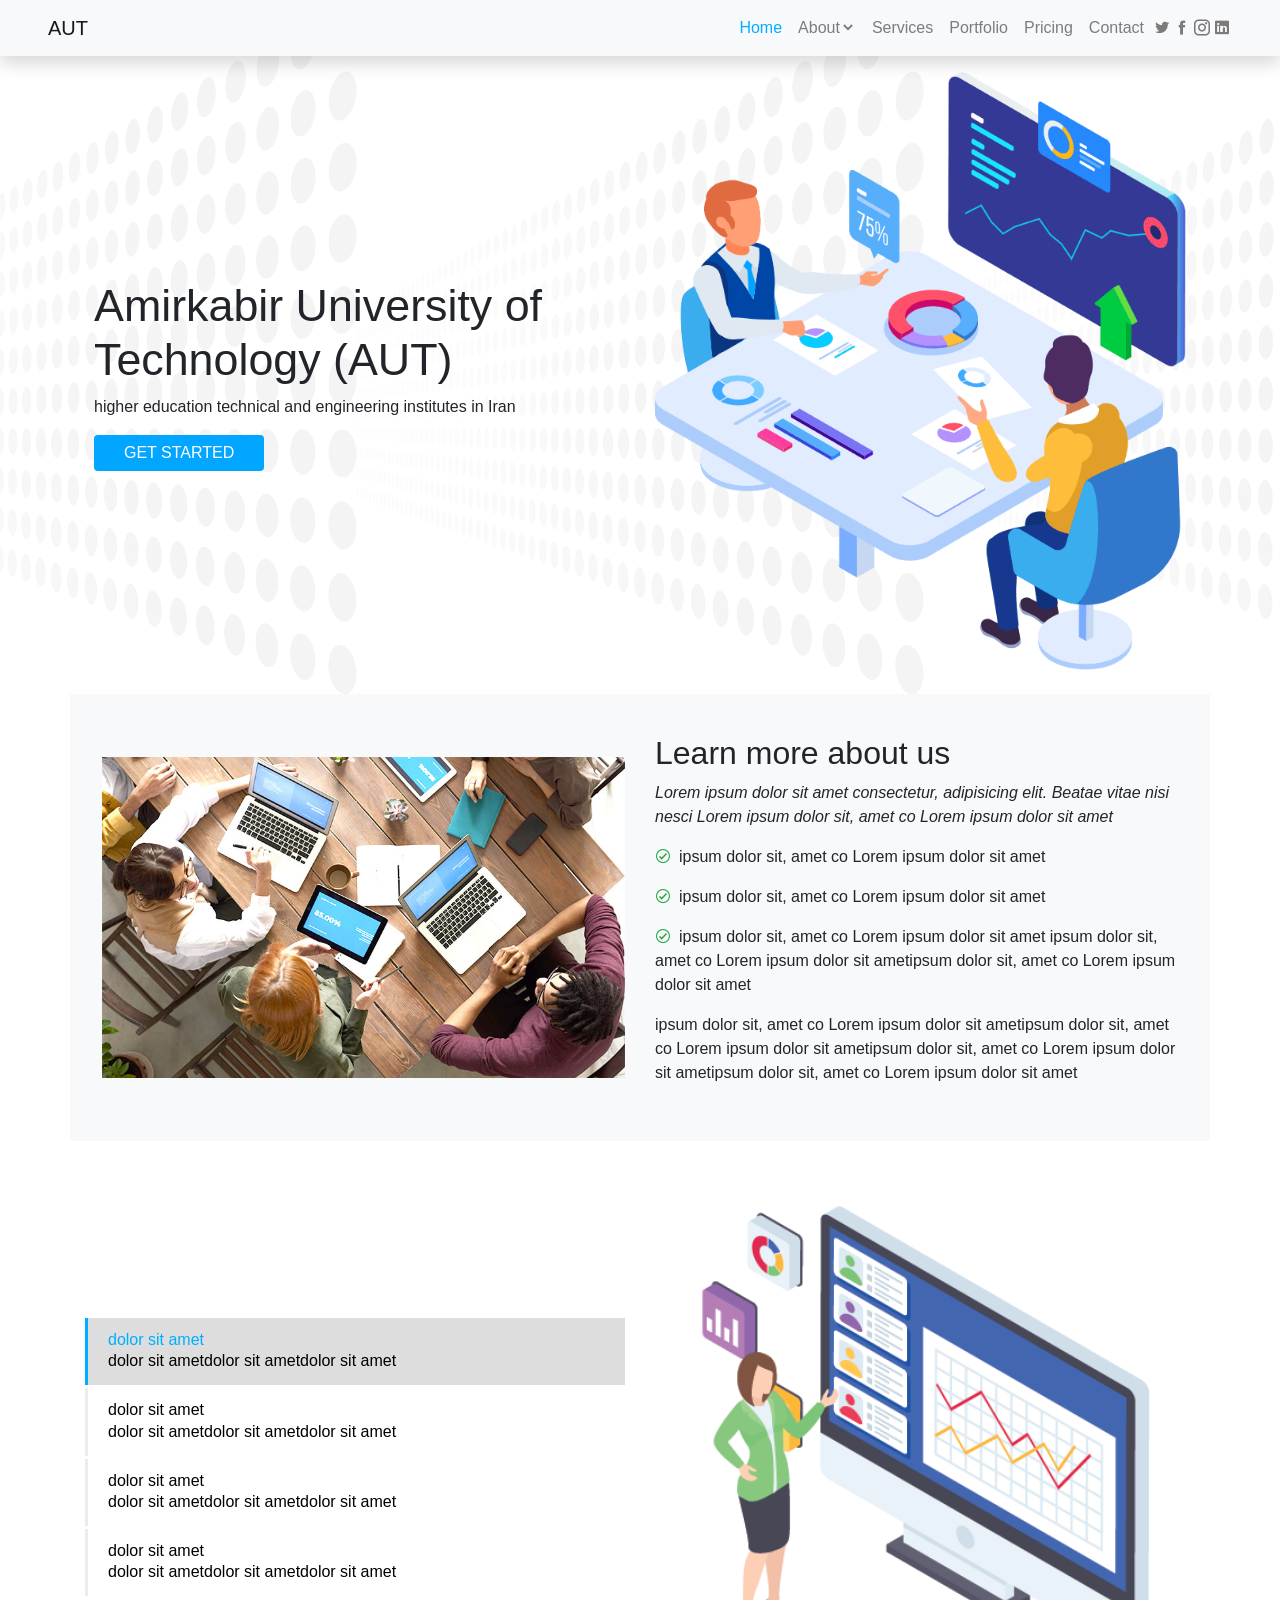
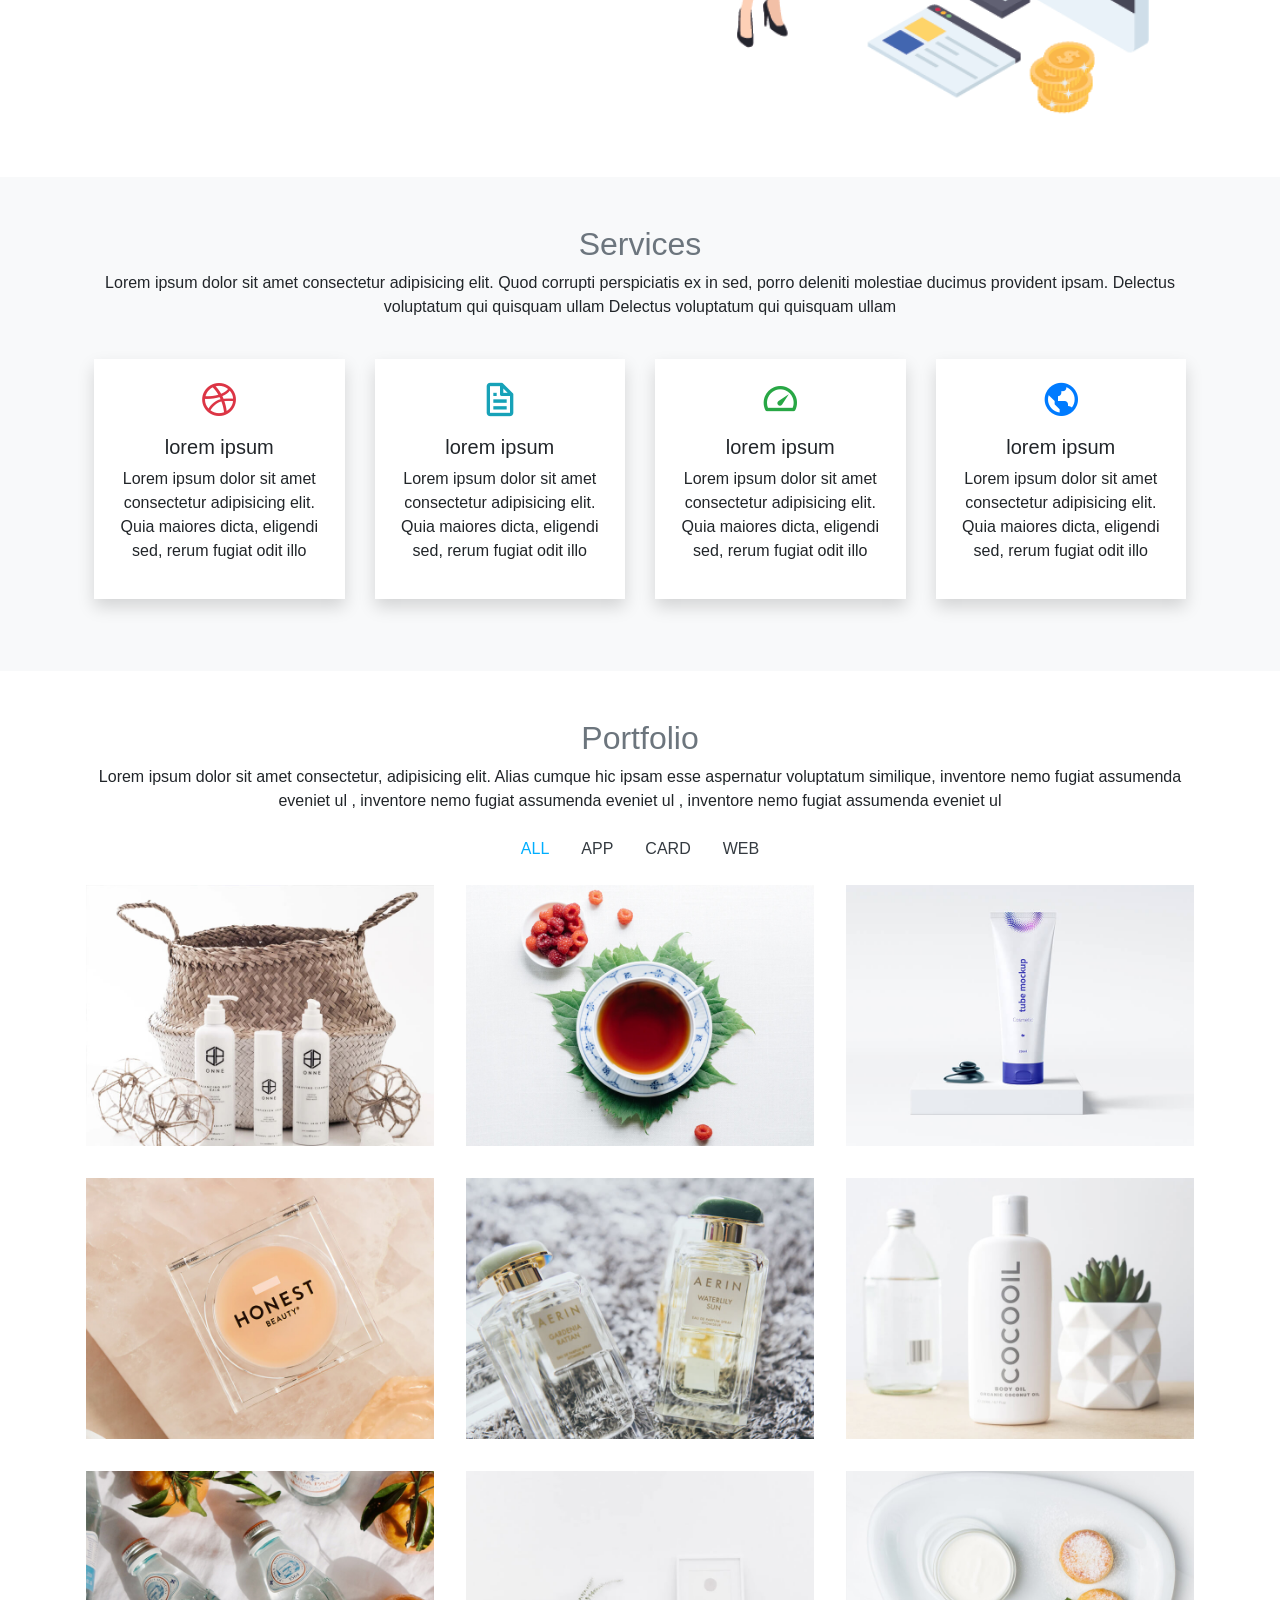
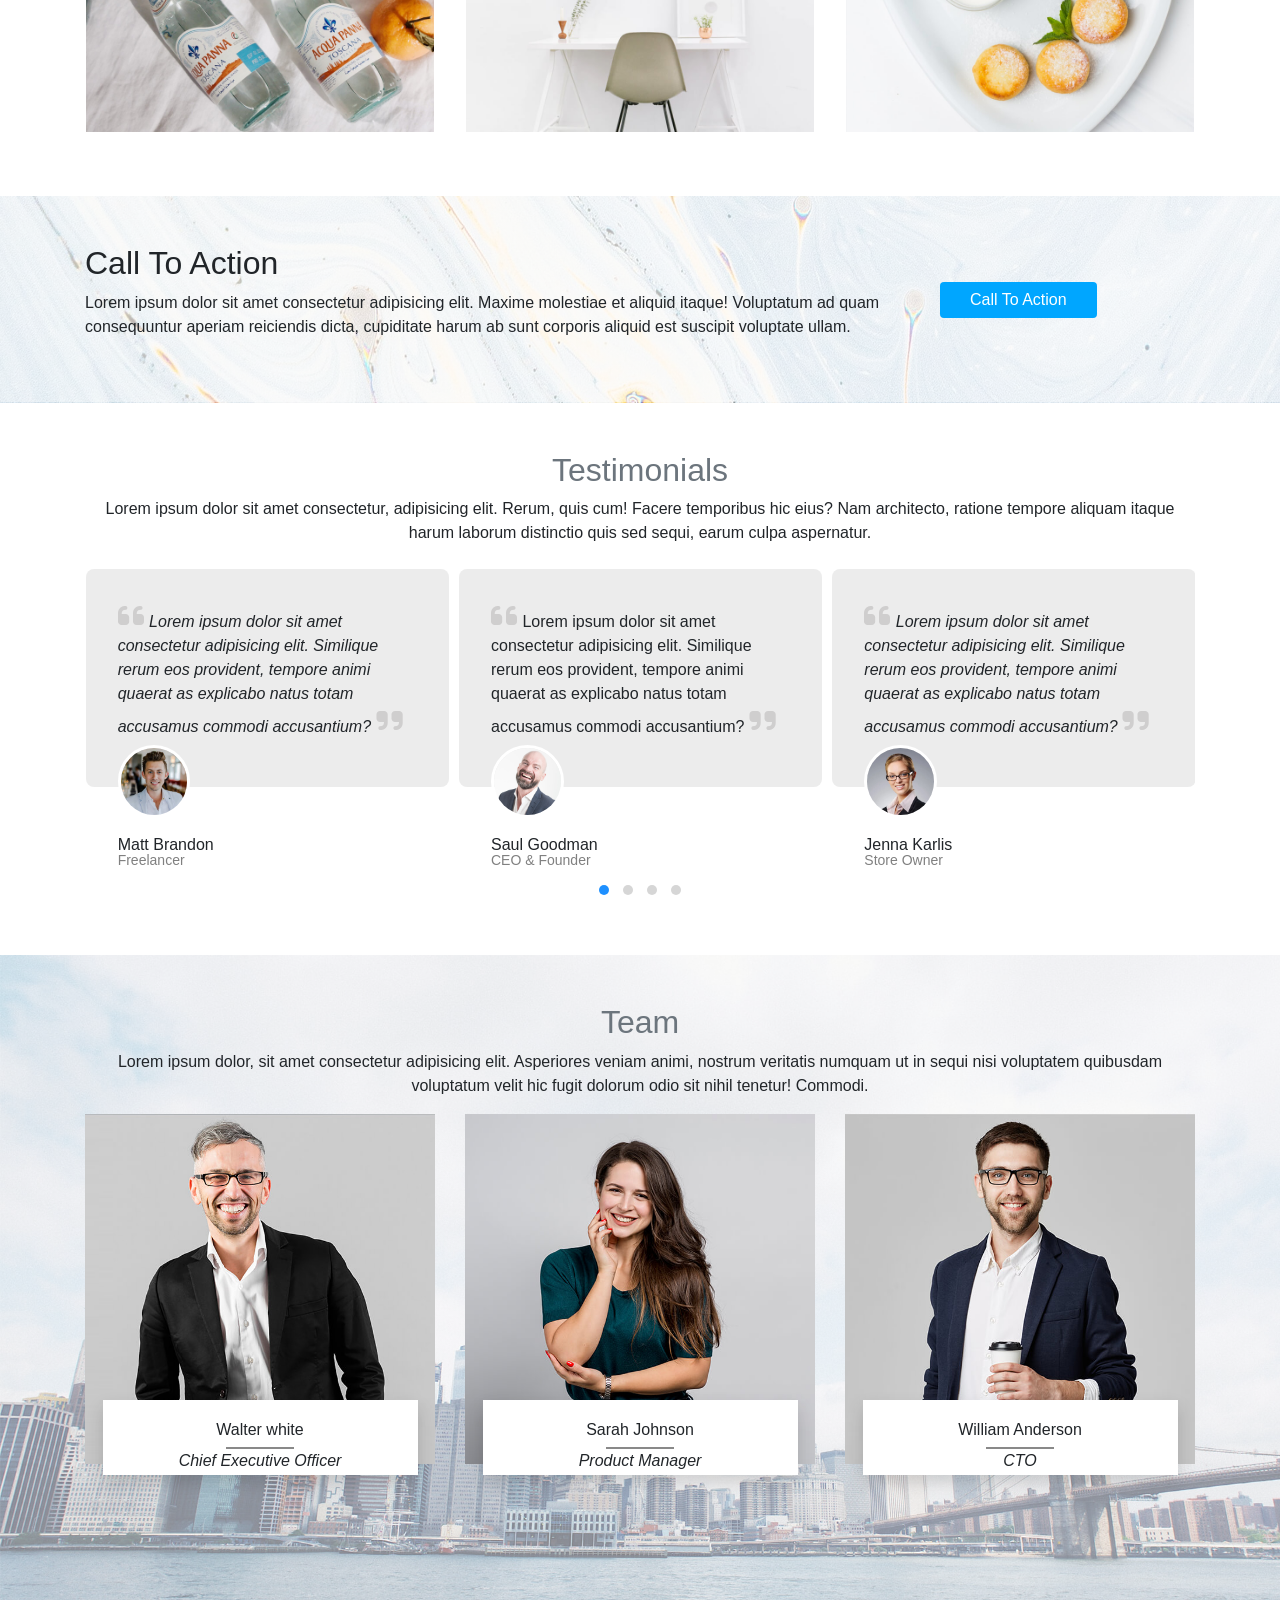
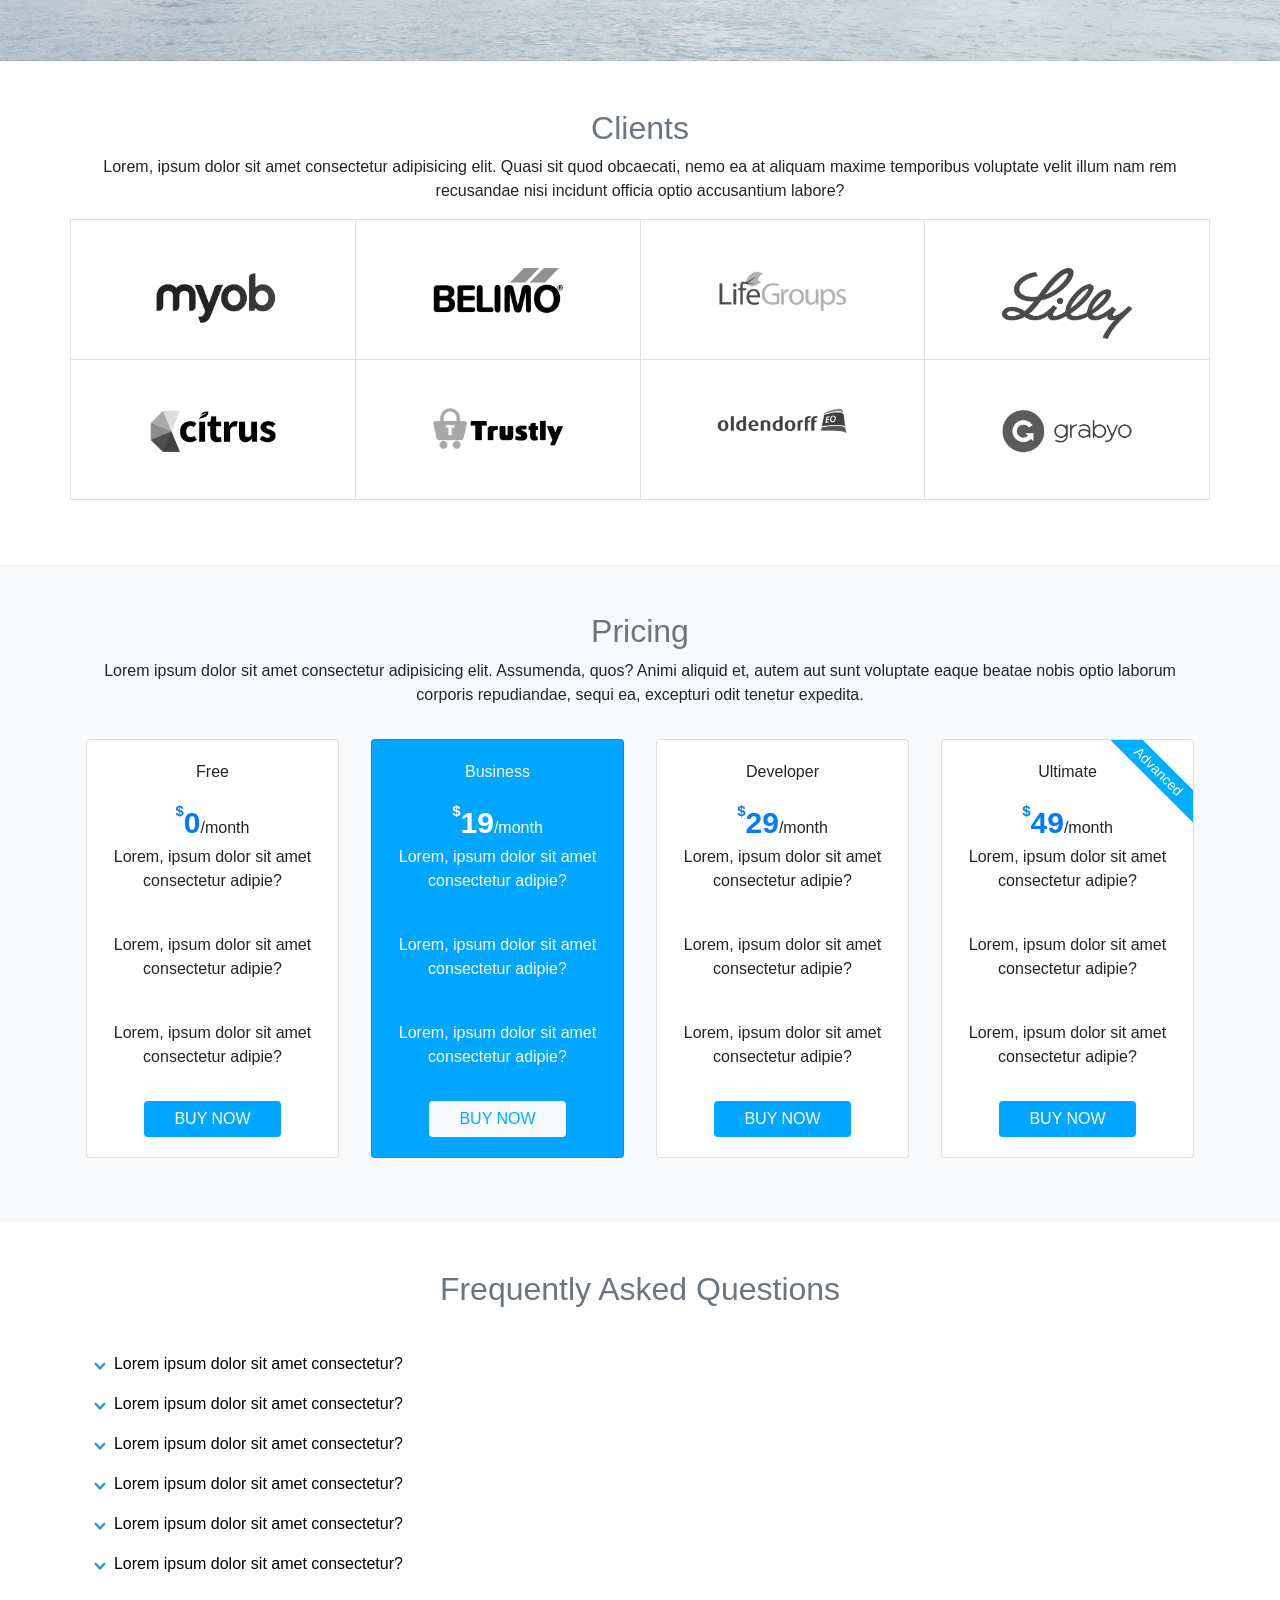
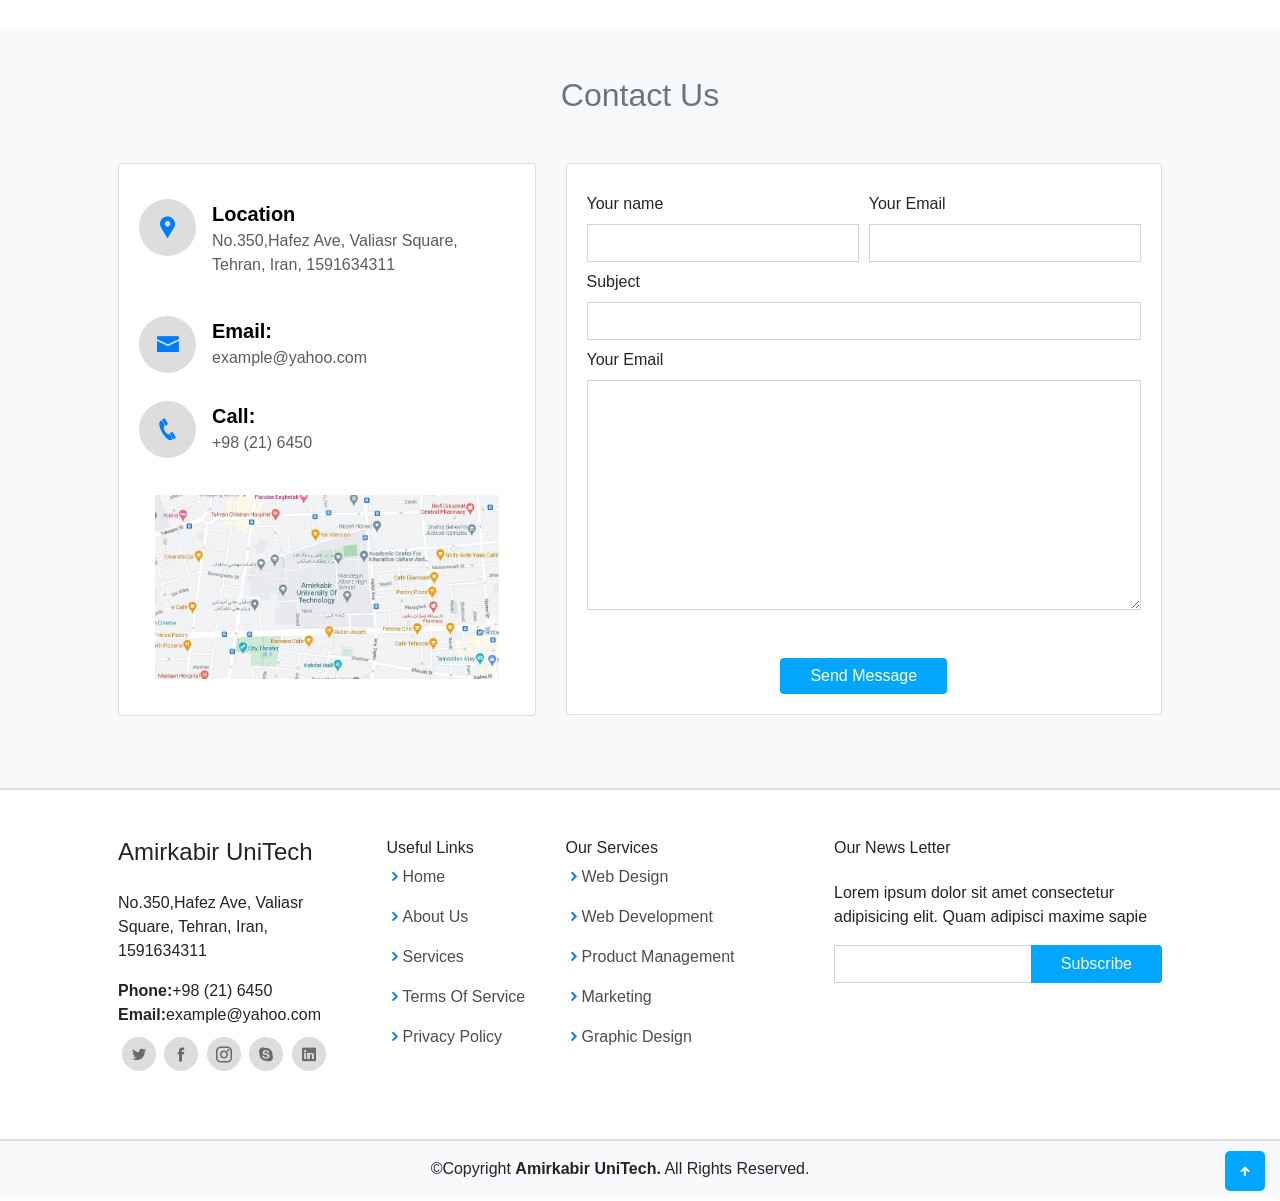
==== index.html @ 6071c328 "Add files via upload" ====
<!DOCTYPE html>
<html lang="en">
  <head>
    <meta charset="UTF-8" />
    <meta name="viewport" content="width=device-width, initial-scale=1.0" />
    <title>Document</title>
    <link rel="stylesheet" href="/BS4.3.1/css/bootstrap.min.css" />

    <link
      href="https://unpkg.com/boxicons@2.1.4/css/boxicons.min.css"
      rel="stylesheet"
    />
    <link rel="stylesheet" href="/icons/icofont/icofont.min.css" />
    <link rel="stylesheet" href="/BS4.3.1/owl.carousel.min.css" />
    <link rel="stylesheet" href="/BS4.3.1/owl.theme.default.min.css" />
    <link rel="stylesheet" href="/BS4.3.1/css/myStyle.css" />
    <link
      rel="stylesheet"
      href="https://cdn.jsdelivr.net/npm/bootstrap-icons@1.11.1/font/bootstrap-icons.css"
      integrity="sha384-4LISF5TTJX/fLmGSxO53rV4miRxdg84mZsxmO8Rx5jGtp/LbrixFETvWa5a6sESd"
      crossorigin="anonymous"
    />
    <link
      rel="stylesheet"
      href="https://cdnjs.cloudflare.com/ajax/libs/font-awesome/6.4.2/css/all.min.css"
      integrity="sha512-z3gLpd7yknf1YoNbCzqRKc4qyor8gaKU1qmn+CShxbuBusANI9QpRohGBreCFkKxLhei6S9CQXFEbbKuqLg0DA=="
      crossorigin="anonymous"
      referrerpolicy="no-referrer"
    />
  </head>
  <body data-spy="scroll" data-target=".navbar" class="">
    <!-- navbar -->
    <div id="r1" class="container">
      <nav
        class="navbar navbar-light navbar-expand-lg bg-light fixed-top shadow px-lg-5 d-flex align-items-center"
      >
        <a href="" class="navbar-brand">AUT</a>
        <div class="position-relative d-lg-none">
          <div class="d-none d-flex">
            <a href="#" class="nav-link"><i class="icofont-twitter"></i></a>
            <a href="#" class="nav-link"><i class="icofont-facebook"></i></a>
            <a href="#" class="nav-link"><i class="icofont-instagram"></i></a>
            <a href="#" class="nav-link"><i class="icofont-linkedin"></i></a>
          </div>
        </div>
        <button
          class="navbar-toggler"
          data-toggle="collapse"
          data-target="#myMenu"
        >
          <span class="navbar-toggler-icon"></span>
        </button>

        <div id="myMenu" class="collapse navbar-collapse">
          <ul class="navbar-nav ml-auto d-flex align-items-lg-center">
            <li class="nav-item"><a href="#r2" class="nav-link">Home</a></li>
            <li class="nav-item dropdown">
              <a href="#" class="nav-link exception" data-toggle="dropdown"
                >About<i class="icofont-simple-down"></i
              ></a>
              <div class="dropdown-menu">
                <a href="#r3" class="dropdown-item">Learn more about us</a>
                <a href="#r4" class="dropdown-item">Features</a>
              </div>
            </li>
            <li class="nav-item">
              <a href="#r5" class="nav-link">Services</a>
            </li>
            <li class="nav-item">
              <a href="#r6" class="nav-link">Portfolio</a>
            </li>
            <li class="nav-item">
              <a href="#r11" class="nav-link">Pricing</a>
            </li>
            <li class="nav-item">
              <a href="#r13" class="nav-link">Contact</a>
            </li>
            <li class="nav-item d-flex">
              <a href="" class="nav-link"><i class="icofont-twitter"></i></a>
              <a href="" class="nav-link"><i class="icofont-facebook"></i></a>
              <a href="" class="nav-link"><i class="icofont-instagram"></i></a>
              <a href="" class="nav-link"><i class="icofont-linkedin"></i></a>
            </li>
          </ul>
        </div>
      </nav>
    </div>
    <!-- row2 -->
    <div id="r2" class="container-fluid">
      <div class="container p-4">
        <div class="row d-flex align-items-center flex-lg-row-reverse mt-5">
          <div class="col-lg-6">
            <img class="w-100" src="/img/hero-img.png" alt="" />
          </div>
          <div class="col-lg-6 pt-2">
            <h1>Amirkabir University of Technology (AUT)</h1>
            <p>higher education technical and engineering institutes in Iran</p>
            <button class="btn btn-primary">GET STARTED</button>
          </div>
        </div>
      </div>
    </div>
    <!-- row3 -->
    <div id="r3" class="container bg-light p-2">
      <div class="row d-flex justify-content-start align-items-center p-4 my-2">
        <div class="col-lg-6">
          <img src="/img/about.jpg" class="w-100" alt="" />
        </div>
        <div class="col-lg-6">
          <h2 class="font-weight-light">Learn more about us</h2>

          <p class="font-italic">
            Lorem ipsum dolor sit amet consectetur, adipisicing elit. Beatae
            vitae nisi nesci Lorem ipsum dolor sit, amet co Lorem ipsum dolor
            sit amet
          </p>
          <p>
            <i class="icofont-check-circled text-success mr-2"></i>ipsum dolor
            sit, amet co Lorem ipsum dolor sit amet
          </p>
          <p>
            <i class="icofont-check-circled text-success mr-2"></i>ipsum dolor
            sit, amet co Lorem ipsum dolor sit amet
          </p>
          <p>
            <i class="icofont-check-circled text-success mr-2"></i>ipsum dolor
            sit, amet co Lorem ipsum dolor sit amet ipsum dolor sit, amet co
            Lorem ipsum dolor sit ametipsum dolor sit, amet co Lorem ipsum dolor
            sit amet
          </p>
          <p>
            ipsum dolor sit, amet co Lorem ipsum dolor sit ametipsum dolor sit,
            amet co Lorem ipsum dolor sit ametipsum dolor sit, amet co Lorem
            ipsum dolor sit ametipsum dolor sit, amet co Lorem ipsum dolor sit
            amet
          </p>
        </div>
      </div>
    </div>
    <!-- row4 -->
    <div id="r4" class="container">
      <div class="row my-5 flex-lg-row-reverse align-items-center">
        <div class="col-lg-6">
          <div class="tab-content bg-info">
            <div class="tab-pane show fade active" id="feature1">
              <img src="/img/features-1.png" alt="" class="w-100" />
            </div>
            <div class="tab-pane show fade" id="feature2">
              <img src="/img/features-2.png" class="w-100" alt="" />
            </div>
            <div class="tab-pane show fade" id="feature3">
              <img src="/img/features-3.png" class="w-100" alt="" />
            </div>
            <div class="tab-pane show fade" id="feature4">
              <img src="/img/features-4.png" class="w-100" alt="" />
            </div>
          </div>
        </div>
        <div class="col-lg-6">
          <div class="list-group">
            <a
              href="#feature1"
              class="list-group-item active"
              data-toggle="list"
              ><h6>dolor sit amet</h6>
              <p>dolor sit ametdolor sit ametdolor sit amet</p></a
            >
            <a href="#feature2" class="list-group-item" data-toggle="list"
              ><h6>dolor sit amet</h6>
              <p>dolor sit ametdolor sit ametdolor sit amet</p></a
            >
            <a href="#feature3" class="list-group-item" data-toggle="list"
              ><h6>dolor sit amet</h6>
              <p>dolor sit ametdolor sit ametdolor sit amet</p></a
            >
            <a href="#feature4" class="list-group-item" data-toggle="list"
              ><h6>dolor sit amet</h6>
              <p>dolor sit ametdolor sit ametdolor sit amet</p></a
            >
          </div>
        </div>
      </div>
    </div>
    <!-- row5 -->
    <div id="r5" class="container-fluid text-center bg-light py-5">
      <div class="container px-4">
        <h2 class="text-secondary">Services</h2>
        <p>
          Lorem ipsum dolor sit amet consectetur adipisicing elit. Quod corrupti
          perspiciatis ex in sed, porro deleniti molestiae ducimus provident
          ipsam. Delectus voluptatum qui quisquam ullam Delectus voluptatum qui
          quisquam ullam
        </p>
        <div class="row">
          <div class="col-lg-3 py-4">
            <div class="card shadow">
              <div class="card-body">
                <h1><i class="bx bxl-dribbble text-danger"></i></h1>
                <h5>lorem ipsum</h5>
                <p>
                  Lorem ipsum dolor sit amet consectetur adipisicing elit. Quia
                  maiores dicta, eligendi sed, rerum fugiat odit illo
                </p>
              </div>
            </div>
          </div>
          <div class="col-lg-3 py-4">
            <div class="card shadow">
              <div class="card-body">
                <h1><i class="bx bx-file text-info"></i></h1>
                <h5>lorem ipsum</h5>
                <p>
                  Lorem ipsum dolor sit amet consectetur adipisicing elit. Quia
                  maiores dicta, eligendi sed, rerum fugiat odit illo
                </p>
              </div>
            </div>
          </div>
          <div class="col-lg-3 py-4">
            <div class="card shadow">
              <div class="card-body">
                <h1><i class="bx bx-tachometer text-success"></i></h1>
                <h5>lorem ipsum</h5>
                <p>
                  Lorem ipsum dolor sit amet consectetur adipisicing elit. Quia
                  maiores dicta, eligendi sed, rerum fugiat odit illo
                </p>
              </div>
            </div>
          </div>
          <div class="col-lg-3 py-4">
            <div class="card shadow">
              <div class="card-body">
                <h1><i class="bx bx-world text-primary"></i></h1>
                <h5>lorem ipsum</h5>
                <p>
                  Lorem ipsum dolor sit amet consectetur adipisicing elit. Quia
                  maiores dicta, eligendi sed, rerum fugiat odit illo
                </p>
              </div>
            </div>
          </div>
        </div>
      </div>
    </div>
    <!-- row6 -->
    <div id="r6" class="container text-center my-5">
      <h2 class="text-secondary">Portfolio</h2>
      <p>
        Lorem ipsum dolor sit amet consectetur, adipisicing elit. Alias cumque
        hic ipsam esse aspernatur voluptatum similique, inventore nemo fugiat
        assumenda eveniet ul , inventore nemo fugiat assumenda eveniet ul ,
        inventore nemo fugiat assumenda eveniet ul
      </p>
      <ul class="nav justify-content-center">
        <li class="nav-item">
          <a id="all" class="nav-link active">ALL</a>
        </li>
        <li class="nav-item">
          <a id="app" class="nav-link text-dark">APP</a>
        </li>
        <li class="nav-item">
          <a id="card" class="nav-link text-dark">CARD</a>
        </li>
        <li class="nav-item">
          <a id="web" class="nav-link text-dark">WEB</a>
        </li>
      </ul>
      <div class="row">
        <div id="web1" class="col-lg-4 p-3">
          <img src="/img/portfolio/portfolio-1.jpg" class="w-100" alt="" />
          <div id="head" class="d-flex flex-column align-items-center">
            <h4>App</h4>
            <p>App1</p>
          </div>
          <div id="glass" class="h-100"></div>
          <div id="button" class="d-flex justify-content-center">
            <div class="rounded-circle text-primary p-2">
              <a href="#"><i class="bx bx-link"></i></a>
            </div>
            <div class="rounded-circle text-primary p-2">
              <a href="#"><i class="bx bx-plus"></i></a>
            </div>
          </div>
        </div>
        <div id="web2" class="col-lg-4 p-3">
          <img src="/img/portfolio/portfolio-2.jpg" class="w-100" alt="" />
          <div id="head" class="d-flex flex-column align-items-center">
            <h4>App</h4>
            <p>App2</p>
          </div>
          <div id="glass" class="h-100"></div>
          <div id="button" class="d-flex justify-content-center">
            <div class="rounded-circle text-primary p-2">
              <a href="#"><i class="bx bx-link"></i></a>
            </div>
            <div class="rounded-circle text-primary p-2">
              <a href="#"><i class="bx bx-plus"></i></a>
            </div>
          </div>
        </div>
        <div id="web3" class="col-lg-4 p-3">
          <img src="/img/portfolio/portfolio-3.jpg" class="w-100" alt="" />
          <div id="head" class="d-flex flex-column align-items-center">
            <h4>App</h4>
            <p>App3</p>
          </div>
          <div id="glass" class="h-100"></div>
          <div id="button" class="d-flex justify-content-center">
            <div class="rounded-circle text-primary p-2">
              <a href="#"><i class="bx bx-link"></i></a>
            </div>
            <div class="rounded-circle text-primary p-2">
              <a href="#"><i class="bx bx-plus"></i></a>
            </div>
          </div>
        </div>
        <div id="card1" class="col-lg-4 p-3">
          <img src="/img/portfolio/portfolio-4.jpg" class="w-100" alt="" />
          <div id="head" class="d-flex flex-column align-items-center">
            <h4>Card</h4>
            <p>Card1</p>
          </div>
          <div id="glass" class="h-100"></div>
          <div id="button" class="d-flex justify-content-center">
            <div class="rounded-circle text-primary p-2">
              <a href="#"><i class="bx bx-link"></i></a>
            </div>
            <div class="rounded-circle text-primary p-2">
              <a href="#"><i class="bx bx-plus"></i></a>
            </div>
          </div>
        </div>
        <div id="card2" class="col-lg-4 p-3">
          <img src="/img/portfolio/portfolio-5.jpg" class="w-100" alt="" />
          <div id="head" class="d-flex flex-column align-items-center">
            <h4>Card</h4>
            <p>Card2</p>
          </div>
          <div id="glass" class="h-100"></div>
          <div id="button" class="d-flex justify-content-center">
            <div class="rounded-circle text-primary p-2">
              <a href="#"><i class="bx bx-link"></i></a>
            </div>
            <div class="rounded-circle text-primary p-2">
              <a href="#"><i class="bx bx-plus"></i></a>
            </div>
          </div>
        </div>
        <div id="card3" class="col-lg-4 p-3">
          <img src="/img/portfolio/portfolio-6.jpg" class="w-100" alt="" />
          <div id="head" class="d-flex flex-column align-items-center">
            <h4>Card</h4>
            <p>Card3</p>
          </div>
          <div id="glass" class="h-100"></div>
          <div id="button" class="d-flex justify-content-center">
            <div class="rounded-circle text-primary p-2">
              <a href="#"><i class="bx bx-link"></i></a>
            </div>
            <div class="rounded-circle text-primary p-2">
              <a href="#"><i class="bx bx-plus"></i></a>
            </div>
          </div>
        </div>
        <div id="app1" class="col-lg-4 p-3">
          <img src="/img/portfolio/portfolio-7.jpg" class="w-100" alt="" />
          <div id="head" class="d-flex flex-column align-items-center">
            <h4>Web</h4>
            <p>Web1</p>
          </div>
          <div id="glass" class="h-100"></div>
          <div id="button" class="d-flex justify-content-center">
            <div class="rounded-circle text-primary p-2">
              <a href="#"><i class="bx bx-link"></i></a>
            </div>
            <div class="rounded-circle text-primary p-2">
              <a href="#"><i class="bx bx-plus"></i></a>
            </div>
          </div>
        </div>
        <div id="app2" class="col-lg-4 p-3">
          <img src="/img/portfolio/portfolio-8.jpg" class="w-100" alt="" />
          <div id="head" class="d-flex flex-column align-items-center">
            <h4>Web</h4>
            <p>Web2</p>
          </div>
          <div id="glass" class="h-100"></div>
          <div id="button" class="d-flex justify-content-center">
            <div class="rounded-circle text-primary p-2">
              <a href="#"><i class="bx bx-link"></i></a>
            </div>
            <div class="rounded-circle text-primary p-2">
              <a href="#"><i class="bx bx-plus"></i></a>
            </div>
          </div>
        </div>
        <div id="app3" class="col-lg-4 p-3">
          <img src="/img/portfolio/portfolio-9.jpg" class="w-100" alt="" />
          <div id="head" class="d-flex flex-column align-items-center">
            <h4>Web</h4>
            <p>Web3</p>
          </div>
          <div id="glass" class="h-100"></div>
          <div id="button" class="d-flex justify-content-center">
            <div class="rounded-circle text-primary p-2">
              <a href="#"><i class="bx bx-link"></i></a>
            </div>
            <div class="rounded-circle text-primary p-2">
              <a href="#"><i class="bx bx-plus"></i></a>
            </div>
          </div>
        </div>
      </div>
    </div>
    <!-- row7 -->
    <div id="r7" class="container-fluid">
      <div class="container">
        <div class="row d-flex justify-content-center align-items-center py-5">
          <div class="col-lg-9 text-center text-lg-left">
            <h2>Call To Action</h2>
            <p>
              Lorem ipsum dolor sit amet consectetur adipisicing elit. Maxime
              molestiae et aliquid itaque! Voluptatum ad quam consequuntur
              aperiam reiciendis dicta, cupiditate harum ab sunt corporis
              aliquid est suscipit voluptate ullam.
            </p>
          </div>
          <div class="col-lg-3 text-center text-lg-left">
            <button class="btn btn-primary">Call To Action</button>
          </div>
        </div>
      </div>
    </div>
    <!-- row8 -->
    <div id="r8" class="container py-5">
      <h2 class="text-center text-secondary">Testimonials</h2>
      <p class="text-center">
        Lorem ipsum dolor sit amet consectetur, adipisicing elit. Rerum, quis
        cum! Facere temporibus hic eius? Nam architecto, ratione tempore aliquam
        itaque harum laborum distinctio quis sed sequi, earum culpa aspernatur.
      </p>

      <div class="owl-carousel owl-theme pt-2">
        <div class="item">
          <p>
            <i class="fa fa-quote-left"></i> Lorem ipsum dolor sit amet
            consectetur adipisicing elit. Similique rerum eos provident, tempore
            animi quaerat as explicabo natus totam accusamus commodi
            accusantium? <i class="fa fa-quote-right"></i>
          </p>

          <img
            src="/img/testimonials/testimonials-1.jpg"
            alt=""
            class="rounded-circle w-lg-25"
          />
          <h6>Saul Goodman</h6>
          <h6>CEO & Founder</h6>
        </div>

        <div class="item">
          <p class="font-italic">
            <i class="fa fa-quote-left"></i> Lorem ipsum dolor sit amet
            consectetur adipisicing elit. Similique rerum eos provident, tempore
            animi quaerat as explicabo natus totam accusamus commodi
            accusantium? <i class="fa fa-quote-right"></i>
          </p>
          <img
            src="/img/testimonials/testimonials-3.jpg"
            alt=""
            class="rounded-circle w-lg-25"
          />
          <h6>Jenna Karlis</h6>
          <h6>Store Owner</h6>
        </div>

        <div class="item">
          <p class="font-italic">
            <i class="fa fa-quote-left"></i> Lorem ipsum dolor sit amet
            consectetur adipisicing elit. Similique rerum eos provident, tempore
            animi quaerat as explicabo natus totam accusamus commodi
            accusantium? <i class="fa fa-quote-right"></i>
          </p>
          <img
            src="/img/testimonials/testimonials-2.jpg"
            alt=""
            class="rounded-circle w-lg-25"
          />
          <h6>Sara Wilsson</h6>
          <h6>Designer</h6>
        </div>

        <div class="item">
          <p class="font-italic">
            <i class="fa fa-quote-left"></i> Lorem ipsum dolor sit amet
            consectetur adipisicing elit. Similique rerum eos provident, tempore
            animi quaerat as explicabo natus totam accusamus commodi
            accusantium? <i class="fa fa-quote-right"></i>
          </p>
          <img
            src="/img/testimonials/testimonials-4.jpg"
            alt=""
            class="rounded-circle w-lg-25"
          />
          <h6>Matt Brandon</h6>
          <h6>Freelancer</h6>
        </div>
      </div>
    </div>
    <!-- row9 -->
    <div id="r9">
      <div class="container text-center py-5">
        <h2 class="text-secondary">Team</h2>
        <p>
          Lorem ipsum dolor, sit amet consectetur adipisicing elit. Asperiores
          veniam animi, nostrum veritatis numquam ut in sequi nisi voluptatem
          quibusdam voluptatum velit hic fugit dolorum odio sit nihil tenetur!
          Commodi.
        </p>
        <div class="row">
          <div class="col-lg-4 d-flex flex-column align-items-center">
            <img src="/img/team/team-1.jpg" class="w-100" alt="" />
            <div class="card shadow">
              <div
                class="card-body d-flex flex-column justify-content-center align-items-center shadow"
              >
                <h6>Walter white</h6>
                <div class="linee"></div>
                <p class="font-italic">Chief Executive Officer</p>
                <div class="line2 mt-3 text-secondary">
                  <i class="icofont-twitter"></i>
                  <i class="icofont-facebook"></i>
                  <i class="icofont-instagram"></i>
                  <i class="icofont-linkedin"></i>
                </div>
              </div>
            </div>
          </div>
          <div class="col-lg-4 d-flex flex-column align-items-center">
            <img src="/img/team/team-2.jpg" class="w-100" alt="" />
            <div class="card shadow">
              <div
                class="card-body d-flex flex-column justify-content-center align-items-center shadow"
              >
                <h6>Sarah Johnson</h6>
                <div class="linee"></div>
                <p class="font-italic">Product Manager</p>
                <div class="line2 mt-3 text-secondary">
                  <i class="icofont-twitter"></i>
                  <i class="icofont-facebook"></i>
                  <i class="icofont-instagram"></i>
                  <i class="icofont-linkedin"></i>
                </div>
              </div>
            </div>
          </div>
          <div class="col-lg-4 d-flex flex-column align-items-center">
            <img src="/img/team/team-3.jpg" class="w-100" alt="" />
            <div class="card shadow">
              <div
                class="card-body d-flex flex-column justify-content-center align-items-center"
              >
                <h6>William Anderson</h6>
                <div class="linee"></div>
                <p class="font-italic">CTO</p>
                <div class="line2 mt-3 text-secondary">
                  <i class="icofont-twitter"></i>
                  <i class="icofont-facebook"></i>
                  <i class="icofont-instagram"></i>
                  <i class="icofont-linkedin"></i>
                </div>
              </div>
            </div>
          </div>
        </div>
      </div>
    </div>
    <!-- row10 -->
    <div id="r10" class="container text-center py-5">
      <h2 class="text-secondary">Clients</h2>
      <p>
        Lorem, ipsum dolor sit amet consectetur adipisicing elit. Quasi sit quod
        obcaecati, nemo ea at aliquam maxime temporibus voluptate velit illum
        nam rem recusandae nisi incidunt officia optio accusantium labore?
      </p>
      <div class="row table-responsive-sm">
        <table class="table table-bordered table-fixed h-auto">
          <tbody>
            <tr class="">
              <td class="pt-5">
                <img src="/img/clients/client-1.png" alt="" class="w-50" />
              </td>
              <td class="pt-5">
                <img src="/img/clients/client-2.png" alt="" class="w-50" />
              </td>
              <td class="pt-5">
                <img src="/img/clients/client-3.png" alt="" class="w-50" />
              </td>
              <td class="pt-5">
                <img src="/img/clients/client-4.png" alt="" class="w-50" />
              </td>
            </tr>
            <tr class="">
              <td class="pt-5">
                <img src="/img/clients/client-5.png" alt="" class="w-50" />
              </td>
              <td class="pt-5">
                <img src="/img/clients/client-6.png" alt="" class="w-50" />
              </td>
              <td class="pt-5">
                <img src="/img/clients/client-7.png" alt="" class="w-50" />
              </td>
              <td class="pt-5">
                <img src="/img/clients/client-8.png" alt="" class="w-50" />
              </td>
            </tr>
          </tbody>
        </table>
      </div>
    </div>
    <!-- row11 -->
    <div id="r11" class="container-fluid bg-light py-5">
      <div class="container text-center">
        <h2 class="text-secondary">Pricing</h2>
        <p>
          Lorem ipsum dolor sit amet consectetur adipisicing elit. Assumenda,
          quos? Animi aliquid et, autem aut sunt voluptate eaque beatae nobis
          optio laborum corporis repudiandae, sequi ea, excepturi odit tenetur
          expedita.
        </p>

        <div class="row">
          <div class="col-lg-3 p-3">
            <div class="card text-center">
              <div class="card-body">
                <p>Free</p>
                <div class="d-flex align-items-baseline justify-content-center">
                  <span class="text-primary align-top"
                    ><span class="text-primary align-top">&dollar;</span>0</span
                  ><span class="align-bottom">/month</span>
                </div>
                <p>Lorem, ipsum dolor sit amet consectetur adipie?</p>
                <br />
                <p>Lorem, ipsum dolor sit amet consectetur adipie?</p>
                <br />
                <p>Lorem, ipsum dolor sit amet consectetur adipie?</p>
                <button class="btn btn-primary mt-3">BUY NOW</button>
              </div>
            </div>
          </div>
          <div class="col-lg-3 p-3">
            <div class="card text-center myprimary">
              <div class="card-body">
                <p>Business</p>
                <div class="d-flex align-items-baseline justify-content-center">
                  <span class="text-white align-top"
                    ><span class="text-white align-top">&dollar;</span>19</span
                  ><span class="align-bottom">/month</span>
                </div>
                <p>Lorem, ipsum dolor sit amet consectetur adipie?</p>
                <br />
                <p>Lorem, ipsum dolor sit amet consectetur adipie?</p>
                <br />
                <p>Lorem, ipsum dolor sit amet consectetur adipie?</p>
                <button class="btn btn-light mt-3">BUY NOW</button>
              </div>
            </div>
          </div>
          <div class="col-lg-3 p-3">
            <div class="card text-center">
              <div class="card-body">
                <p>Developer</p>
                <div class="d-flex align-items-baseline justify-content-center">
                  <span class="text-primary align-top"
                    ><span class="text-primary align-top">&dollar;</span
                    >29</span
                  ><span class="align-bottom">/month</span>
                </div>
                <p>Lorem, ipsum dolor sit amet consectetur adipie?</p>
                <br />
                <p>Lorem, ipsum dolor sit amet consectetur adipie?</p>
                <br />
                <p>Lorem, ipsum dolor sit amet consectetur adipie?</p>
                <button class="btn btn-primary mt-3">BUY NOW</button>
              </div>
            </div>
          </div>
          <div class="col-lg-3 p-3">
            <div class="card text-center">
              <div class="ribbon-wrapper">
                <div class="ribbon">Advanced</div>
              </div>
              <div class="card-body">
                <p>Ultimate</p>
                <div class="d-flex align-items-baseline justify-content-center">
                  <span class="text-primary align-top"
                    ><span class="text-primary align-top">&dollar;</span
                    >49</span
                  ><span class="align-bottom">/month</span>
                </div>
                <p>Lorem, ipsum dolor sit amet consectetur adipie?</p>
                <br />
                <p>Lorem, ipsum dolor sit amet consectetur adipie?</p>
                <br />
                <p>Lorem, ipsum dolor sit amet consectetur adipie?</p>
                <button class="btn btn-primary mt-3">BUY NOW</button>
              </div>
            </div>
          </div>
        </div>
      </div>
    </div>
    <!-- row12 -->
    <div id="r12" class="container py-5">
      <h2 class="text-secondary text-center pb-4">
        Frequently Asked Questions
      </h2>
      <div id="myAcc">
        <div class="list-group list-group-flush">
          <div class="list-group-item">
            <a class="collapsed" href="#q1" data-toggle="collapse"
              >&nbsp;&nbsp;Lorem ipsum dolor sit amet
              <span></span>
              consectetur?</a
            >
          </div>
          <div id="q1" class="collapse" data-parent="#myAcc">
            <div class="card-body">
              Lorem ipsum, dolor sit amet consectetur adipisicing elit.
              Exercitationem perferendis blanditiis repudiandae sapiente veniam
              commodi fuga dolorem adipisci assumenda fugit cum debitis,
              necessitatibus reiciendis, et sit explicabo omnis, recusandae
              doloremque!
            </div>
          </div>
          <div class="list-group-item">
            <a class="collapsed" href="#q2" data-toggle="collapse"
              >&nbsp;&nbsp;Lorem ipsum dolor sit amet
              <span></span>
              consectetur?</a
            >
          </div>
          <div id="q2" class="collapse" data-parent="#myAcc">
            <div class="card-body">
              Lorem ipsum, dolor sit amet consectetur adipisicing elit.
              Exercitationem perferendis blanditiis repudiandae sapiente veniam
              commodi fuga dolorem adipisci assumenda fugit cum debitis,
              necessitatibus reiciendis, et sit explicabo omnis, recusandae
              doloremque!
            </div>
          </div>
          <div class="list-group-item">
            <a class="collapsed" href="#q3" data-toggle="collapse"
              >&nbsp;&nbsp;Lorem ipsum dolor sit amet
              <span></span>
              consectetur?</a
            >
          </div>
          <div id="q3" class="collapse" data-parent="#myAcc">
            <div class="card-body">
              Lorem ipsum, dolor sit amet consectetur adipisicing elit.
              Exercitationem perferendis blanditiis repudiandae sapiente veniam
              commodi fuga dolorem adipisci assumenda fugit cum debitis,
              necessitatibus reiciendis, et sit explicabo omnis, recusandae
              doloremque!
            </div>
          </div>
          <div class="list-group-item">
            <a class="collapsed" href="#q4" data-toggle="collapse"
              >&nbsp;&nbsp;Lorem ipsum dolor sit amet
              <span></span>
              consectetur?</a
            >
          </div>
          <div id="q4" class="collapse" data-parent="#myAcc">
            <div class="card-body">
              Lorem ipsum, dolor sit amet consectetur adipisicing elit.
              Exercitationem perferendis blanditiis repudiandae sapiente veniam
              commodi fuga dolorem adipisci assumenda fugit cum debitis,
              necessitatibus reiciendis, et sit explicabo omnis, recusandae
              doloremque!
            </div>
          </div>
          <div class="list-group-item">
            <a class="collapsed" href="#q5" data-toggle="collapse"
              >&nbsp;&nbsp;Lorem ipsum dolor sit amet
              <span></span>
              consectetur?</a
            >
          </div>
          <div id="q5" class="collapse" data-parent="#myAcc">
            <div class="card-body">
              Lorem ipsum, dolor sit amet consectetur adipisicing elit.
              Exercitationem perferendis blanditiis repudiandae sapiente veniam
              commodi fuga dolorem adipisci assumenda fugit cum debitis,
              necessitatibus reiciendis, et sit explicabo omnis, recusandae
              doloremque!
            </div>
          </div>
          <div class="list-group-item">
            <a class="collapsed" href="#q6" data-toggle="collapse"
              >&nbsp;&nbsp;Lorem ipsum dolor sit amet
              <span></span>
              consectetur?</a
            >
          </div>
          <div id="q6" class="collapse" data-parent="#myAcc">
            <div class="card-body">
              Lorem ipsum, dolor sit amet consectetur adipisicing elit.
              Exercitationem perferendis blanditiis repudiandae sapiente veniam
              commodi fuga dolorem adipisci assumenda fugit cum debitis,
              necessitatibus reiciendis, et sit explicabo omnis, recusandae
              doloremque!
            </div>
          </div>
        </div>
      </div>
    </div>
    <!-- row13 -->
    <div id="r13" class="bg-light">
      <div class="container py-5 p-lg-5">
        <h2 class="text-secondary text-center">Contact Us</h2>
        <div class="row mt-5">
          <div class="col-lg-5 mb-4">
            <div class="card">
              <div class="card-body">
                <div
                  class="d-flex justify-content-center align-items-baseline mb-4"
                >
                  <i
                    class="icofont-google-map text-primary rounded-circle p-3"
                  ></i>

                  <div class="ml-3">
                    <span>Location</span><br />No.350,Hafez Ave, Valiasr Square,
                    Tehran, Iran, 1591634311
                  </div>
                </div>
                <div
                  class="d-flex justify-content-start align-items-baseline mt-3"
                >
                  <i
                    class="icofont-envelope text-primary rounded-circle p-3"
                  ></i>

                  <div class="ml-3">
                    <span>Email:</span><br />example@yahoo.com
                  </div>
                </div>
                <div
                  class="d-flex justify-content-start align-items-baseline mt-3"
                >
                  <i class="icofont-phone text-primary rounded-circle p-3"></i>

                  <div class="ml-3"><span>Call:</span><br />+98 (21) 6450</div>
                </div>
                <img src="/img/map.JPG" alt="#" class="w-100 mt-4 p-3" />
              </div>
            </div>
          </div>
          <div class="col-lg-7">
            <div class="card">
              <div class="card-body">
                <div class="form-row">
                  <div class="col-lg-6 mt-2">
                    <label for="name">Your name</label>
                    <input id="name" type=" text" class="form-control" />
                  </div>
                  <div class="col-lg-6 mt-2">
                    <label for="email">Your Email</label>
                    <input id="email" type=" text" class="form-control" />
                  </div>
                  <div class="col-12 mt-2">
                    <label for="subject">Subject</label>
                    <input class="form-control" id="subject" type="text" />
                  </div>
                  <div class="col-12 mt-2">
                    <label for="lname">Your Email</label>
                    <textarea class="form-control" rows="9"></textarea>
                  </div>
                  <div class="col-12 d-flex justify-content-center">
                    <button class="btn btn-primary mt-5">Send Message</button>
                  </div>
                </div>
              </div>
            </div>
          </div>
        </div>
      </div>
    </div>
    <!-- row14 -->
    <div id="r14" class="container py-5 p-lg-5">
      <div class="row d-flex align-items-start justify-content-center">
        <div
          class="col-lg-3 mb-4 d-flex flex-column align-items-start justify-content-center"
        >
          <h4 class="mb-4">Amirkabir UniTech</h4>
          <p>
            No.350,Hafez Ave, Valiasr <br />
            Square, Tehran, Iran, 1591634311
          </p>
          <div>
            <span class="font-weight-bold">Phone:</span>+98 (21) 6450 <br />
            <span class="font-weight-bold">Email:</span>example@yahoo.com
          </div>
          <div class="mt-3">
            <a href="#"><i class="icofont-twitter"></i></a>
            <a href="#"><i class="icofont-facebook"></i></a>
            <a href="#"><i class="icofont-instagram"></i></a>
            <a href="#"><i class="icofont-skype"></i></a>
            <a href="#"><i class="icofont-linkedin"></i></a>
          </div>
        </div>
        <div class="col-lg-2 d-flex flex-column justify-content-around">
          <h6 class="m-0 p-0">Useful Links</h6>
          <a href="#r2">
            <i class="icofont-simple-right text-primary"></i>Home
          </a>
          <a href="#r3">
            <i class="icofont-simple-right text-primary"></i>About Us
          </a>
          <a href="#r5">
            <i class="icofont-simple-right text-primary"></i>Services
          </a>
          <a href="#">
            <i class="icofont-simple-right text-primary"></i>Terms Of Service
          </a>
          <a href="#">
            <i class="icofont-simple-right text-primary"></i>Privacy Policy
          </a>
        </div>
        <div class="col-lg-3 d-flex flex-column justify-content-around">
          <h6 class="m-0 p-0">Our Services</h6>
          <a href="#">
            <i class="icofont-simple-right text-primary"></i>Web Design
          </a>
          <a href="#">
            <i class="icofont-simple-right text-primary"></i>Web Development
          </a>
          <a href="#">
            <i class="icofont-simple-right text-primary"></i>Product Management
          </a>
          <a href="#">
            <i class="icofont-simple-right text-primary"></i>Marketing
          </a>
          <a href="#">
            <i class="icofont-simple-right text-primary"></i>Graphic Design
          </a>
        </div>
        <div class="col-lg-4">
          <h6 class="mb-4">Our News Letter</h6>
          <p>
            Lorem ipsum dolor sit amet consectetur adipisicing elit. Quam
            adipisci maxime sapie
          </p>
          <form action="#">
            <div class="input-group">
              <input type="text" class="form-control" />
              <div class="input-group-append">
                <button class="btn btn-primary">Subscribe</button>
              </div>
            </div>
          </form>
        </div>
      </div>
    </div>
    <!-- row15 -->
    <div id="r15" class="container-fluid bg-light text-center py-3 mb-1">
      &copy;Copyright
      <span class="font-weight-bold">Amirkabir UniTech.</span> All Rights
      Reserved.

      <a href="#r2" class="btn-primary float-right"
        ><i class="icofont-arrow-up"></i
      ></a>
    </div>
    <script src="/BS4.3.1/js/jquery-3.4.1.min.js"></script>
    <script src="/BS4.3.1/js/popper.min.js"></script>
    <script src="/BS4.3.1/js/bootstrap.min.js"></script>
    <script src="/BS4.3.1/owl.carousel.min.js"></script>
    <!-- <script src="/BS4.3.1/js/navbar-fixed.js"></script> -->
    <script>
      $(document).ready(function () {
        $(".owl-carousel").owlCarousel({
          autoplay: true,
          autoplayTimeout: 4000,
          autoplayHoverPause: true,
          margin: 10,
          dots: true,
          loop: true,
          center: true,
          responsive: {
            0: {
              items: 1,
            },
            992: {
              items: 3,
            },
          },
        });
      });
      // navbar
      $(".nav-link")
        .not(".exception")
        .on("click", function () {
          $(".navbar-collapse").collapse("hide");
        });
      // body
      $("#navbar").scrollspy({
        offset: 100,
      });
      // row6
      $("#app").on("click", function () {
        $("#card1,#card2,#card3").addClass("hidden");
        $("#web1,#web2,#web3").addClass("hidden");
        $("#app1,#app2,#app3").removeClass("hidden");
        $("#app").addClass("active");
        $("#web,#card,#all").removeClass("active");
      });

      $("#card").on("click", function () {
        $("#app1,#app2,#app3").addClass("hidden");
        $("#web1,#web2,#web3").addClass("hidden");
        $("#card1,#card2,#card3").removeClass("hidden");
        $("#card").addClass("active");
        $("#web,#app,#all").removeClass("active");
      });

      $("#web").on("click", function () {
        $("#app1,#app2,#app3").addClass("hidden");
        $("#web1,#web2,#web3").removeClass("hidden");
        $("#card1,#card2,#card3").addClass("hidden");
        $("#web").addClass("active");
        $("#card,#app,#all").removeClass("active");
      });

      $("#all").on("click", function () {
        $(
          "#web1,#web2,#web3,#app1,#app2,#app3,#card1,#card2,#card3"
        ).removeClass("hidden");
        $("#all").addClass("active");
        $("#card,#app,#web").removeClass("active");
      });

      function myFunction() {
        const element = document.querySelectorAll(".bg-light");
        element.classList.toggle("bgdark");
      }
      myFunction();
    </script>
  </body>
</html>
---- BS4.3.1/css/myStyle.css ----
* {
  box-sizing: border-box;
  scroll-behavior: smooth;
}
/*navbar*/
.navbar-toggler {
  border: none;
}
.nav-link.active {
  color: rgb(0, 174, 255) !important;
}
.bgdark {
  background-color: #403e3e;
}
.navbar-light .navbar-toggler-icon {
  background-image: url("data:image/svg+xml,%3csvg viewBox='0 0 30 30' xmlns='http://www.w3.org/2000/svg'%3e%3cpath stroke='rgba(0, 166, 255, 0.99)' stroke-width='2' stroke-linecap='round' stroke-miterlimit='10' d='M4 7h22M4 15h22M4 23h22'/%3e%3c/svg%3e");
}
#r1 > nav > div:nth-of-type(1) > div > a {
  padding: 2px;
  color: #6c6b6be3;
}
#r1 > nav > div:nth-of-type(1) {
  transform: translateX(100%);
}
#r1 > nav > div:nth-of-type(2) > ul > li:last-child > a {
  padding: 2px;
  color: #6c6b6be3;
  justify-content: center;
}
/*row2*/
#r2 {
  background-image: url(/img/hero-bg.png);

  background-repeat: repeat;
  background-size: contain;
  min-height: 450px;
  background-position: center;
}
#r2 > .container > .row > .col-lg-6:last-child > h1 {
  font-size: 3.5vw;
}
/*row3*/
#r3 > .row > .col-lg-6:last-child > p:first-child {
  font-size: 20px;
}

.btn-primary {
  background: rgb(0, 166, 255);
}
.myprimary {
  background-color: rgb(0, 166, 255);
}
.btn {
  border: none;
  padding-left: 30px;
  padding-right: 30px;
}
/*row4*/
#r4 > .row > .col-lg-6:last-child > .list-group > a {
  border: none;
  border-left: 3px solid #dddddd8f;
  margin-bottom: 3px;
  border-radius: 0;
}
#r4 > .row > .col-lg-6:last-child > .list-group > a > p {
  color: black;
  padding: 0;
  margin: 0;
}
#r4 > .row > .col-lg-6:last-child > .list-group > a > h6 {
  padding: 0;
  margin: 0;
  color: black;
}
#r4 > .row > .col-lg-6:last-child > .list-group > a:hover {
  background-color: #eae8e8bc;
  text-decoration: none;
  border-left: 3px solid #c0bebe;
}

#r4 > .row > .col-lg-6:last-child > .list-group > a.active {
  background-color: #ddd;
  border-left: 3px solid rgb(0, 174, 255);
}
#r4 > .row > .col-lg-6:last-child > .list-group > a.active > h6 {
  color: rgb(0, 174, 255);
}
/*row5*/
#r5 > .container > .row > .col-lg-3 > .card {
  transition: all 0.5s;
  border-radius: 0;
  border: none;
}
#r5 > .container > .row > .col-lg-3:first-child > .card:hover {
  border-bottom: 3px solid red;
  transform: translateY(-5px);
}
#r5 > .container > .row > .col-lg-3:nth-child(2) > .card:hover {
  border-bottom: 3px solid rgb(99, 211, 249);
  transform: translateY(-5px);
}
#r5 > .container > .row > .col-lg-3:nth-child(3) > .card:hover {
  border-bottom: 3px solid limegreen;
  transform: translateY(-5px);
}
#r5 > .container > .row > .col-lg-3:last-child > .card:hover {
  border-bottom: 3px solid dodgerblue;
  transform: translateY(-5px);
}

/*row6*/
.hidden {
  transform: scale(0.5);
  transition: all 0.3s;
  position: absolute;
  opacity: 0;
}

#r6 > ul li > a {
  cursor: pointer;
  transition: all 0.3s;
}
#r6 ul li > a:hover {
  color: rgba(58, 159, 236, 0.906) !important;
  font-size: 17px;
}
#r6 > .row > .col-lg-4 #glass {
  background-color: #ffffff79;
  height: 100px;
  position: absolute;
  transform: translateY(-90%) scale(0.7);

  transition: all 0.5s;
  opacity: 0;
  width: 91%;
}
#r6 > .row > .col-lg-4:hover #glass {
  transform: translateY(-90%) scale(1.1);
  position: absolute;

  opacity: 1;
}
#r6 > .row > .col-lg-4 #head {
  position: absolute;
  transform: translateY(-220px);
  width: 92%;
  transition: all 0.5s;
  z-index: 1;
  opacity: 0;
}
#r6 > .row > .col-lg-4:hover #head {
  transform: translateY(-180px);
  opacity: 1;
}
#r6 > .row > .col-lg-4 #button {
  transform: translate(0, -40px);
  position: absolute;
  transition: all 0.5s;
  opacity: 0;
  width: 92%;
  margin-right: 50px;
}
#r6 > .row > .col-lg-4 #button div {
  background-color: #e3eef6;
  margin: 5px;
}
#r6 > .row > .col-lg-4:hover #button {
  transform: translate(0, -100px);
  opacity: 1;
}

#r6 > .row > .col-lg-4 {
  overflow: hidden;
  transition: all 0.5s;
}

/*row7*/
#r7 {
  background-image: linear-gradient(
      rgba(255, 255, 255, 0.7),
      rgba(255, 255, 255, 0.7)
    ),
    url(/img/cta-bg.jpg);
  min-height: 200px;
  background-position: center;
  background-size: cover;
}

/*row8*/
.owl-carousel .item {
  border-radius: 8px;
  background-color: #dddddd8a;
  padding: 2rem;

  margin-bottom: 5.2rem;
}
.owl-carousel .item > img {
  border: 3px solid white;
  position: absolute;
  transform: translateY(-10px);
  width: 20%;
}
.owl-theme .owl-dots .owl-dot.active span {
  background: dodgerblue;
}
.owl-theme .owl-dots .owl-dot {
  outline: none;
}
.owl-carousel .item > h6 {
  transform: translateY(5em);
  position: absolute;
}
.owl-carousel .item > h6:last-child {
  transform: translateY(6.9em);
  position: absolute;
  font-size: 14px;
  color: gray;
}
.owl-carousel .item i {
  color: #bebbbb9f;
  font-size: 30px;
}
/*row9*/
#r9 {
  background-image: linear-gradient(
      rgba(255, 255, 255, 0.499),
      rgba(255, 255, 255, 0.504)
    ),
    url(/img/team-bg.jpg);
  background-position: center;
  background-size: cover;
  min-height: 400px;
}
#r9 > .container > .row > .col-lg-4 > .card {
  transform: translateY(-4rem);
  height: 15%;
  width: 90%;
  border-radius: 0;
  border: none;
  overflow: hidden;
  transition: all 0.6s;
}
#r9 > .container > .row > .col-lg-4 > .card > .card-body > .linee {
  border: 0.1px solid rgba(0, 0, 0, 0.463);
  width: 25%;
  height: 0.2px;
}

#r9 > .container > .row > .col-lg-4:hover .card {
  height: 30%;
}
/*row10*/
#r10 > .row > table > tbody > tr > td > img {
  filter: grayscale(1);
  transform: scale(1);
  transition: all 0.5s;
  cursor: pointer;
}
#r10 > .row > table > tbody > tr > td {
  height: 140px;
}
#r10 > .row > table > tbody > tr > td:hover img {
  filter: grayscale(0);
  transform: scale(1.2);
}
@media all and (max-width: 700px) {
  table.table tr {
    display: table;
    width: 90%;
    margin-left: 7vw;
  }
  table.table td,
  table.table th {
    display: table-row;
    text-align: center;

    width: 100%;
  }
  table.table td img {
    padding-top: 10%;
  }
}
/*row11*/
#r11 > .container > .row > .col-lg-3:nth-child(2) > .card {
  color: white;
}
#r11
  > .container
  > .row
  > .col-lg-3:nth-child(2)
  > .card
  > .card-body
  > button {
  color: rgb(0, 174, 255);
}
#r11
  > .container
  > .row
  > .col-lg-3:nth-child(2)
  > .card
  > .card-body
  > div
  > span {
  color: white;
}
#r11
  > .container
  > .row
  > .col-lg-3
  > .card
  > .card-body
  > div
  > span:nth-child(1) {
  font-size: 30px;
  font-weight: bold;
}
#r11
  > .container
  > .row
  > .col-lg-3
  > .card
  > .card-body
  > div
  > span:nth-child(1)
  > span {
  font-size: 15px;
  font-weight: bold;
}
.ribbon-wrapper {
  position: relative;
}

.ribbon {
  position: absolute;
  top: 20px;
  right: -26px;
  background-color: rgb(0, 174, 255);
  color: #fff;
  padding: 1px 30px;
  font-size: 14px;
  font-weight: normal;
  transform: rotate(45deg);
  -webkit-transform: rotate(45deg);
}

#r11 > .container > .row > .col-lg-3 > .card {
  overflow: hidden;
}
/*row12*/

#r12 > #myAcc > .list-group > .list-group-item a {
  text-decoration: none;
  color: rgb(8, 144, 255);
}
#r12 > #myAcc > .list-group > .list-group-item span {
  position: absolute;
  display: inline;
  padding: 3px;
  border: solid rgb(16, 139, 240);
  border-width: 0 2px 2px 0;
  left: 1%;
  bottom: 30%;
  transition: all 0.3s;
}
#r12 > #myAcc > .list-group > .list-group-item a.collapsed {
  color: black;
}
#r12 > #myAcc > .list-group > .list-group-item a.collapsed span {
  transform: rotate(45deg);
}
#r12 > #myAcc > .list-group > .list-group-item a span {
  transform: rotate(225deg);
}
#r12 > #myAcc > .list-group > .list-group-item {
  border: none;
  margin-bottom: 0;
  height: 40px;
}
#r12 > #myAcc > .list-group > .collapse {
  margin-top: -7px;
  padding-left: 7px;
}
/*row13*/
#r13 {
  border-bottom: 2px solid #ddd;
}
#r13 > .container > .row > .col-lg-5 > .card > .card-body > div > i {
  font-size: 25px;
  background-color: #ddddddf8;
  transform: translatey(15px);
}
#r13 > .container > .row > .col-lg-5 > .card > .card-body > div > div {
  color: #5d5c5c;
}
#r13 > .container > .row > .col-lg-5 > .card > .card-body > div > div > span {
  font-weight: bold;
  color: black;
  font-size: 20px;
}
.form-control {
  border-radius: 0;
}
/*row14*/
#r14 > .row > .col-lg-3 > div > a {
  text-decoration: none;
  color: #6c6b6b;
}
#r14 > .row > .col-lg-3 > div > a > i {
  background-color: #ddd;
  padding: 9px;
  margin-left: 4px;
  border-radius: 50%;
}
#r14 > .row > .col-lg-2 > a,
#r14 > .row > .col-lg-3 > a {
  text-decoration: none;
  margin-top: 8px;
  margin-bottom: 8px;
  color: rgba(36, 36, 36, 0.81);
}
#r14 > .row > .col-lg-2 > ul > li {
  margin-right: 60px;
}
/*row15*/
#r15 {
  border-top: 2px solid #ddd;
}
#r15 > a {
  width: 40px;
  height: 40px;
  margin-top: -0.5%;
  display: flex;
  justify-content: center;
  align-items: center;
  text-decoration: none;
  border-radius: 5px;
}
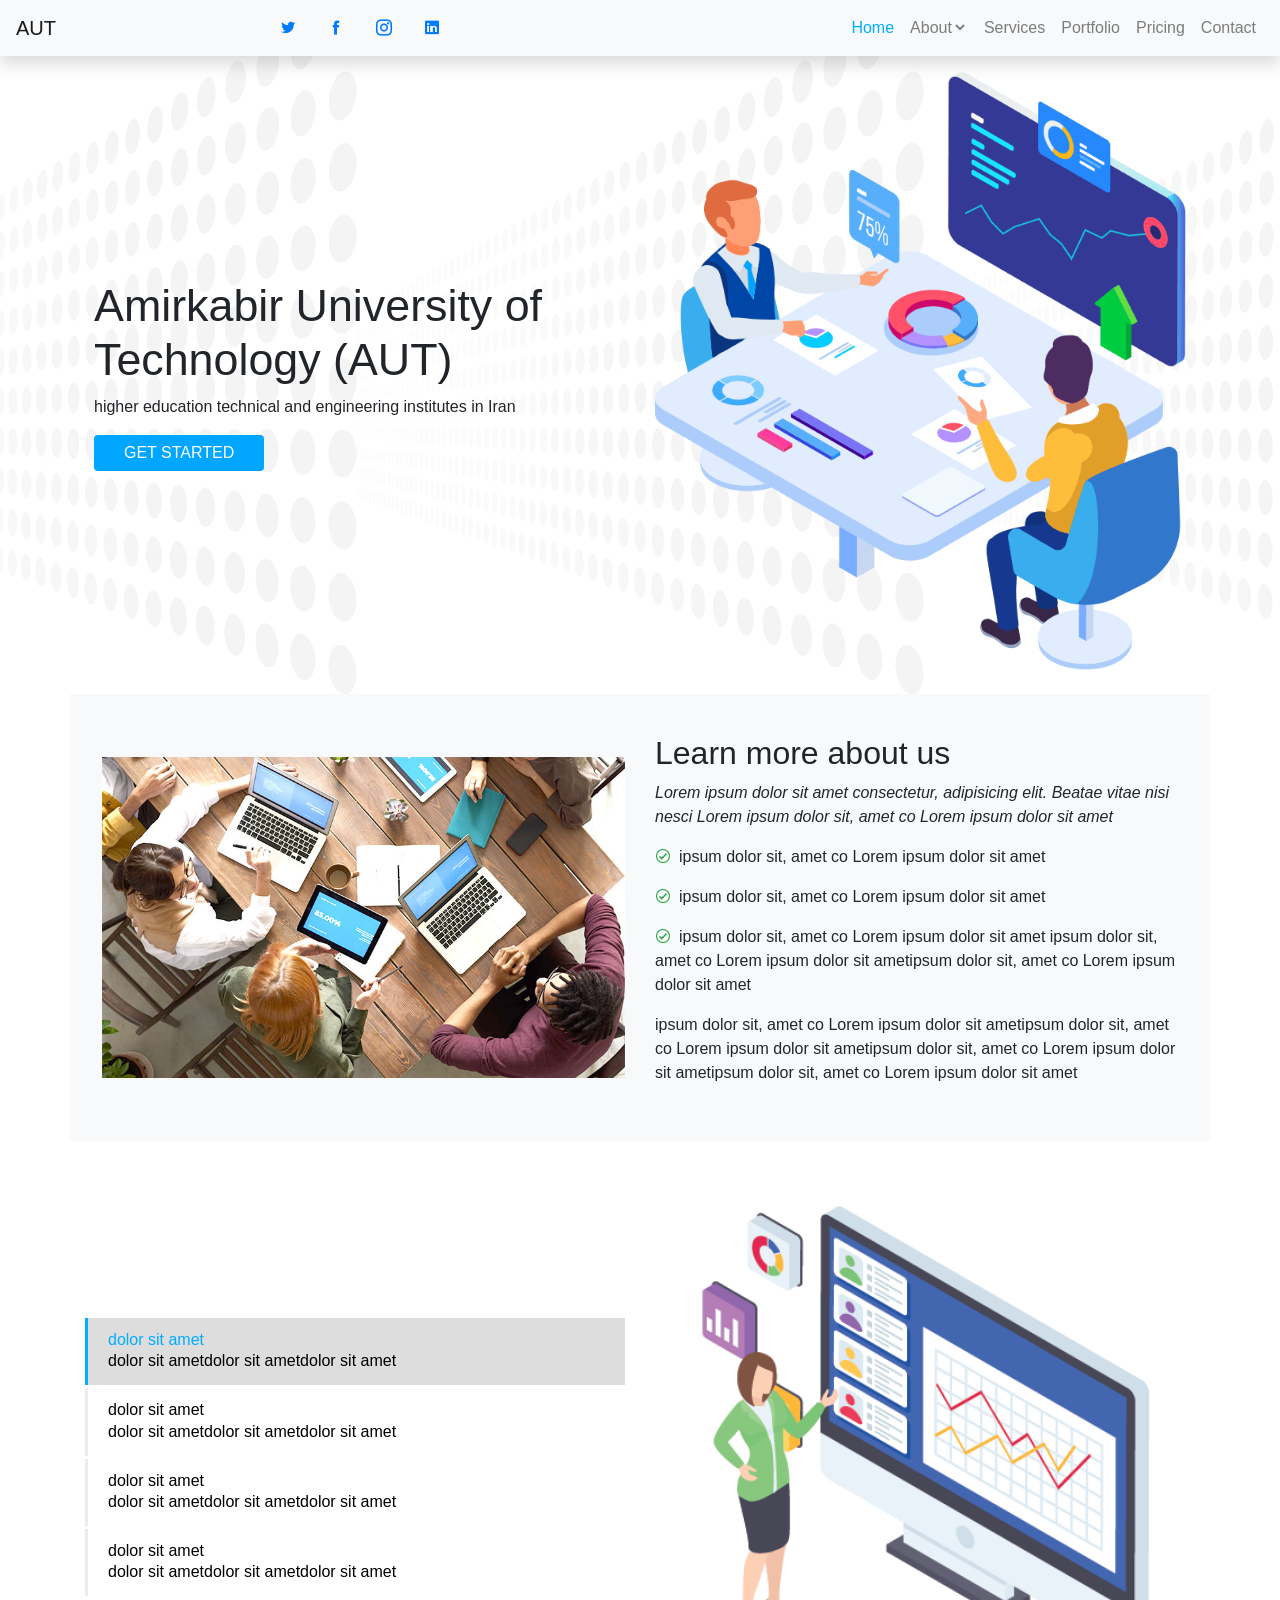
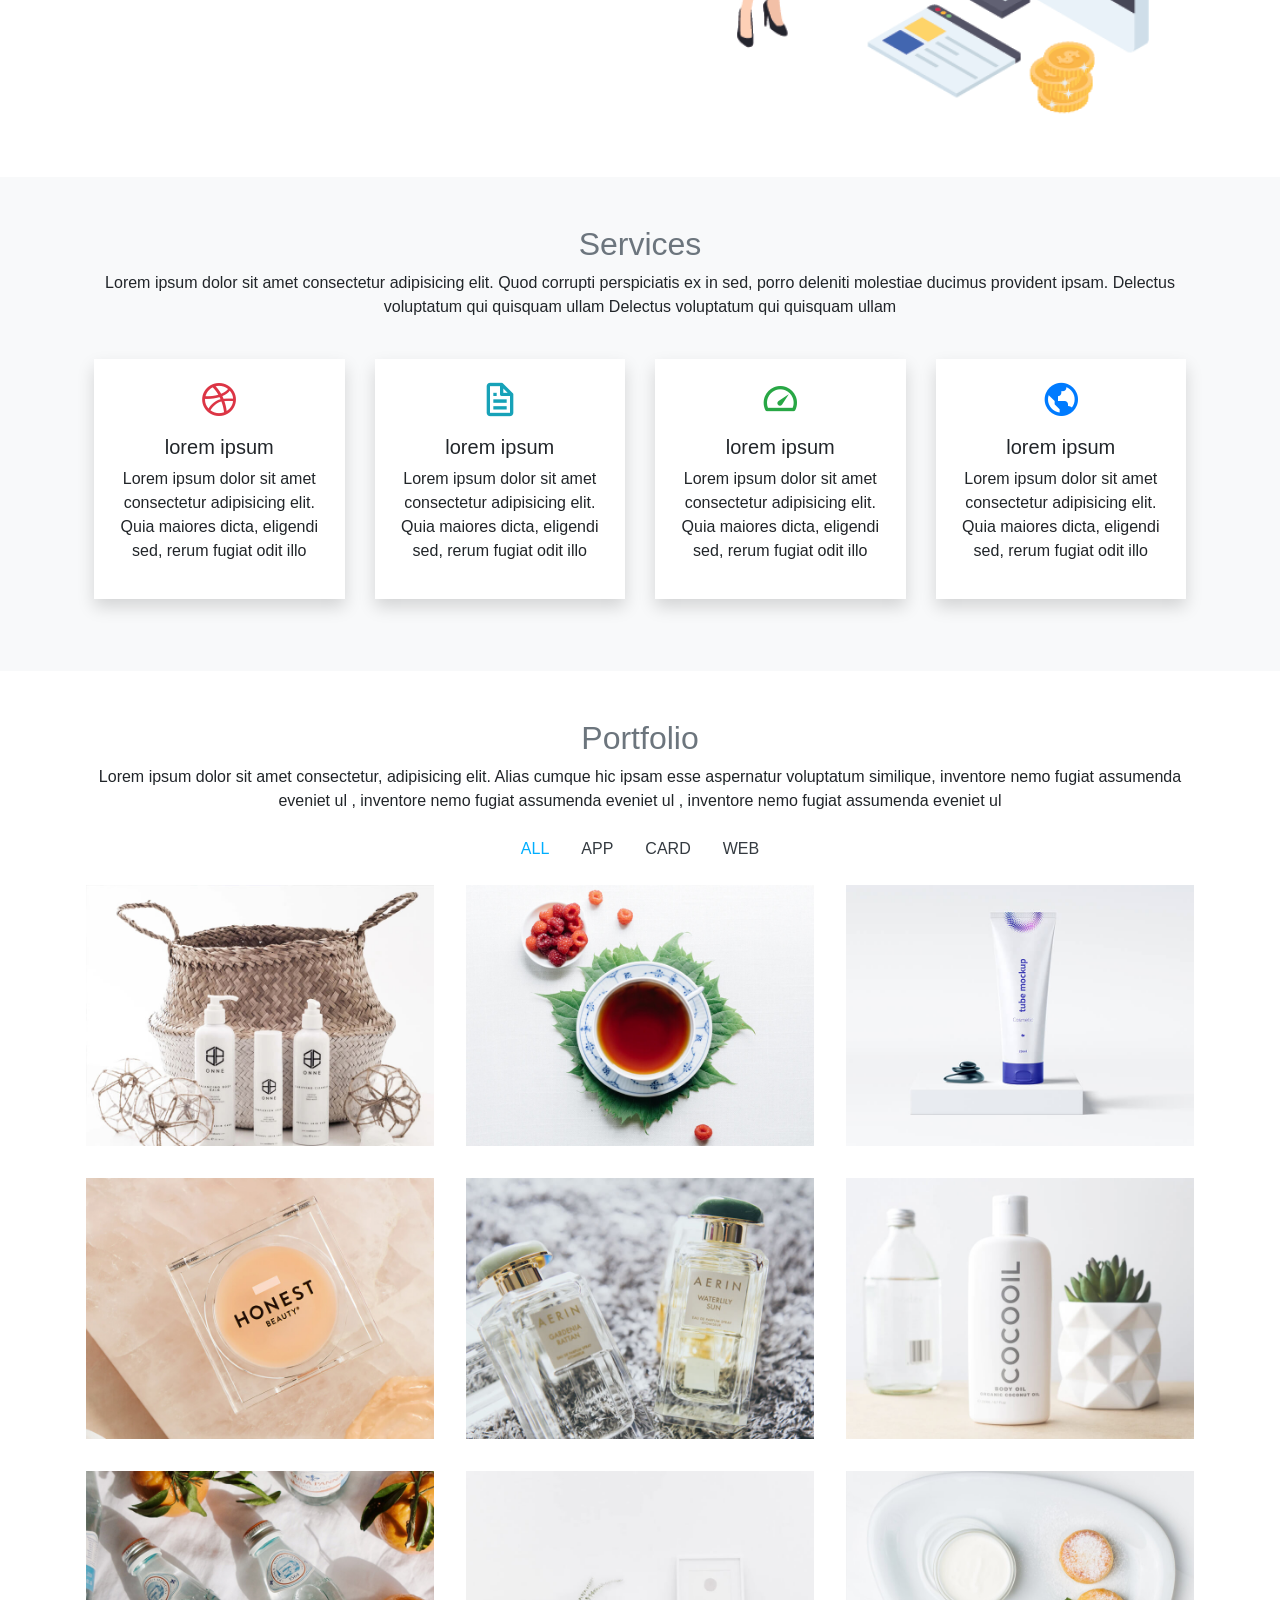
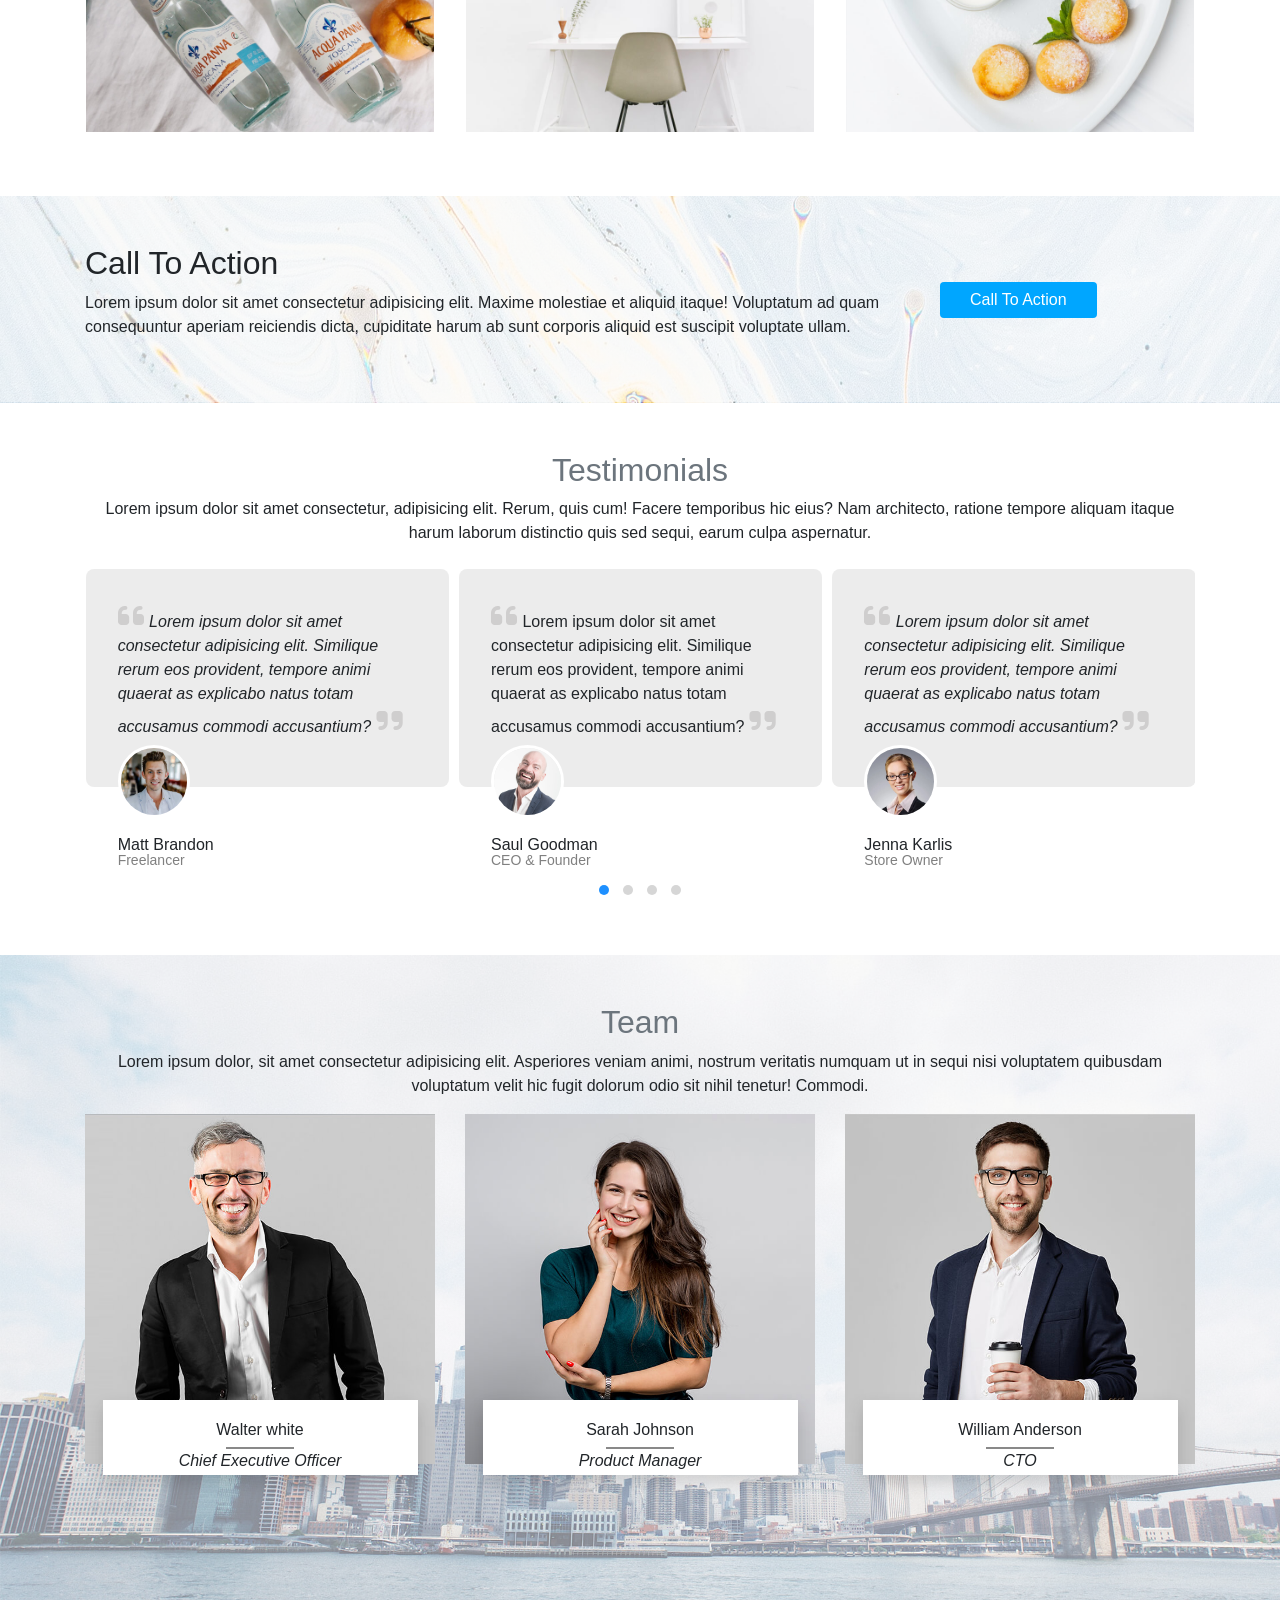
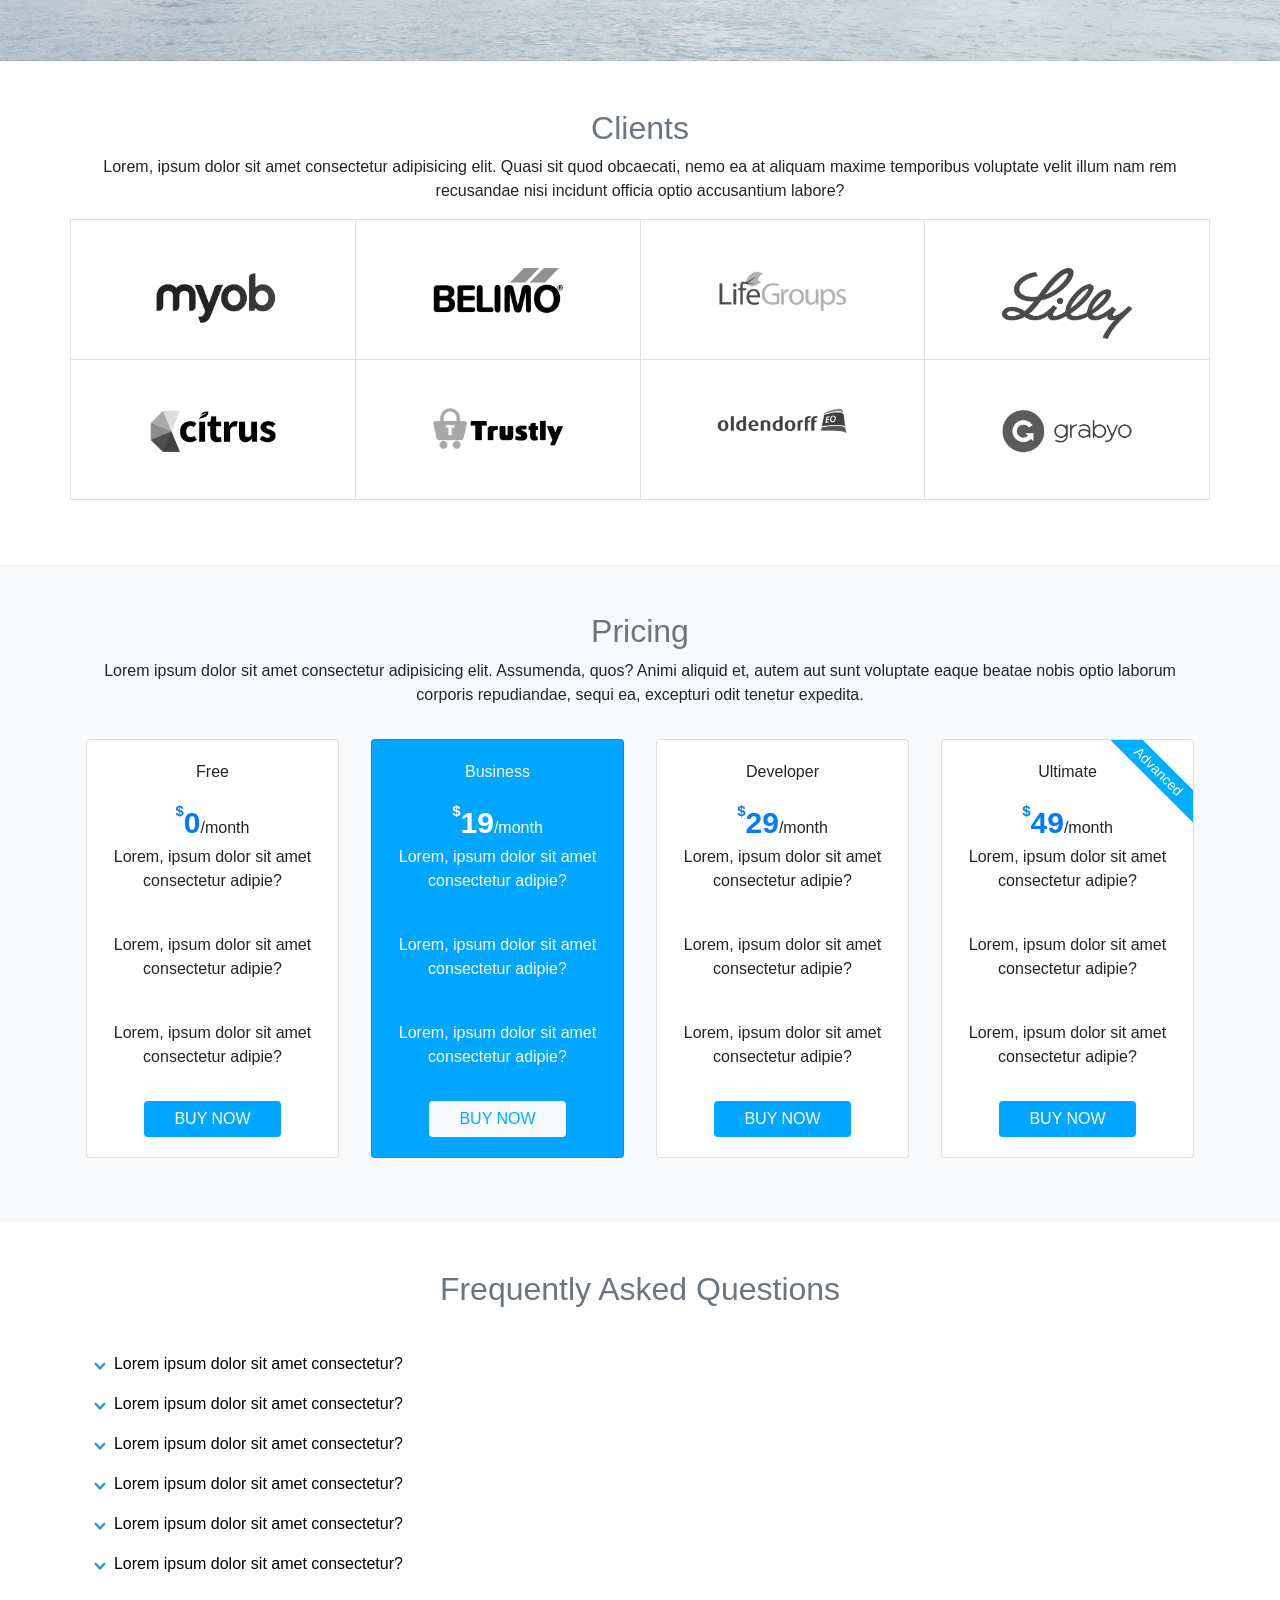
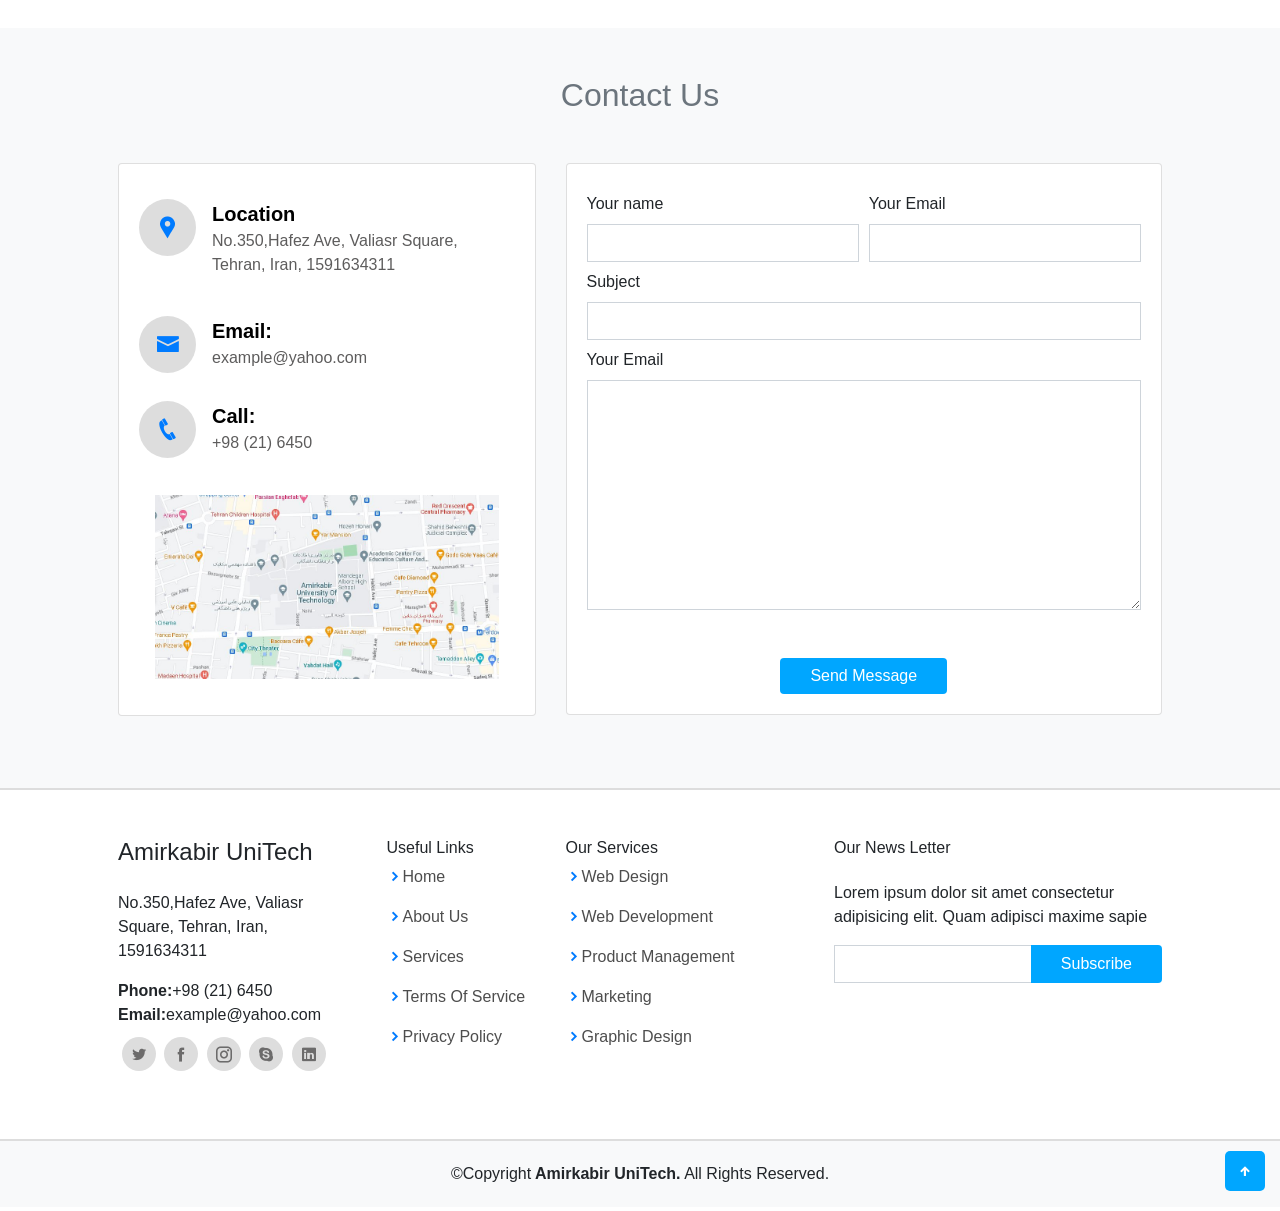
==== commit 48b9f980: "Add files via upload" ====
--- a/index.html
+++ b/index.html
@@ -29,19 +29,17 @@
     />
   </head>
   <body data-spy="scroll" data-target=".navbar" class="">
-    <!-- navbar -->
+    <!-- row1 -->
     <div id="r1" class="container">
       <nav
-        class="navbar navbar-light navbar-expand-lg bg-light fixed-top shadow px-lg-5 d-flex align-items-center"
+        class="navbar navbar-light navbar-expand-lg bg-light fixed-top shadow d-flex align-items-center"
       >
         <a href="" class="navbar-brand">AUT</a>
-        <div class="position-relative d-lg-none">
-          <div class="d-none d-flex">
-            <a href="#" class="nav-link"><i class="icofont-twitter"></i></a>
-            <a href="#" class="nav-link"><i class="icofont-facebook"></i></a>
-            <a href="#" class="nav-link"><i class="icofont-instagram"></i></a>
-            <a href="#" class="nav-link"><i class="icofont-linkedin"></i></a>
-          </div>
+        <div class="d-flex">
+          <a href="#" class="nav-link"><i class="icofont-twitter"></i></a>
+          <a href="#" class="nav-link"><i class="icofont-facebook"></i></a>
+          <a href="#" class="nav-link"><i class="icofont-instagram"></i></a>
+          <a href="#" class="nav-link"><i class="icofont-linkedin"></i></a>
         </div>
         <button
           class="navbar-toggler"
@@ -75,7 +73,7 @@
             <li class="nav-item">
               <a href="#r13" class="nav-link">Contact</a>
             </li>
-            <li class="nav-item d-flex">
+            <li class="nav-item d-none">
               <a href="" class="nav-link"><i class="icofont-twitter"></i></a>
               <a href="" class="nav-link"><i class="icofont-facebook"></i></a>
               <a href="" class="nav-link"><i class="icofont-instagram"></i></a>
@@ -270,8 +268,8 @@
         <div id="web1" class="col-lg-4 p-3">
           <img src="/img/portfolio/portfolio-1.jpg" class="w-100" alt="" />
           <div id="head" class="d-flex flex-column align-items-center">
-            <h4>App</h4>
-            <p>App1</p>
+            <h4>Web</h4>
+            <p>Web1</p>
           </div>
           <div id="glass" class="h-100"></div>
           <div id="button" class="d-flex justify-content-center">
@@ -286,8 +284,8 @@
         <div id="web2" class="col-lg-4 p-3">
           <img src="/img/portfolio/portfolio-2.jpg" class="w-100" alt="" />
           <div id="head" class="d-flex flex-column align-items-center">
-            <h4>App</h4>
-            <p>App2</p>
+            <h4>Web</h4>
+            <p>Web2</p>
           </div>
           <div id="glass" class="h-100"></div>
           <div id="button" class="d-flex justify-content-center">
@@ -302,8 +300,8 @@
         <div id="web3" class="col-lg-4 p-3">
           <img src="/img/portfolio/portfolio-3.jpg" class="w-100" alt="" />
           <div id="head" class="d-flex flex-column align-items-center">
-            <h4>App</h4>
-            <p>App3</p>
+            <h4>Web</h4>
+            <p>Web3</p>
           </div>
           <div id="glass" class="h-100"></div>
           <div id="button" class="d-flex justify-content-center">
@@ -366,8 +364,8 @@
         <div id="app1" class="col-lg-4 p-3">
           <img src="/img/portfolio/portfolio-7.jpg" class="w-100" alt="" />
           <div id="head" class="d-flex flex-column align-items-center">
-            <h4>Web</h4>
-            <p>Web1</p>
+            <h4>App</h4>
+            <p>App1</p>
           </div>
           <div id="glass" class="h-100"></div>
           <div id="button" class="d-flex justify-content-center">
@@ -382,8 +380,8 @@
         <div id="app2" class="col-lg-4 p-3">
           <img src="/img/portfolio/portfolio-8.jpg" class="w-100" alt="" />
           <div id="head" class="d-flex flex-column align-items-center">
-            <h4>Web</h4>
-            <p>Web2</p>
+            <h4>App</h4>
+            <p>App2</p>
           </div>
           <div id="glass" class="h-100"></div>
           <div id="button" class="d-flex justify-content-center">
@@ -398,8 +396,8 @@
         <div id="app3" class="col-lg-4 p-3">
           <img src="/img/portfolio/portfolio-9.jpg" class="w-100" alt="" />
           <div id="head" class="d-flex flex-column align-items-center">
-            <h4>Web</h4>
-            <p>Web3</p>
+            <h4>App</h4>
+            <p>App3</p>
           </div>
           <div id="glass" class="h-100"></div>
           <div id="button" class="d-flex justify-content-center">
@@ -826,7 +824,7 @@
             <div class="card">
               <div class="card-body">
                 <div
-                  class="d-flex justify-content-center align-items-baseline mb-4"
+                  class="d-flex justify-content-start align-items-baseline mb-4"
                 >
                   <i
                     class="icofont-google-map text-primary rounded-circle p-3"
@@ -966,14 +964,17 @@
       </div>
     </div>
     <!-- row15 -->
-    <div id="r15" class="container-fluid bg-light text-center py-3 mb-1">
-      &copy;Copyright
-      <span class="font-weight-bold">Amirkabir UniTech.</span> All Rights
-      Reserved.
-
-      <a href="#r2" class="btn-primary float-right"
-        ><i class="icofont-arrow-up"></i
-      ></a>
+    <div
+      id="r15"
+      class="container-fluid bg-light text-center py-3 mb-1 d-flex align-items-center justify-content-between"
+    >
+      <div style="width: 40px"></div>
+      <div>
+        &copy;Copyright<span class="font-weight-bold"> Amirkabir UniTech.</span>
+        All Rights Reserved.
+      </div>
+
+      <a href="#r2" class="btn-primary"><i class="icofont-arrow-up"></i></a>
     </div>
     <script src="/BS4.3.1/js/jquery-3.4.1.min.js"></script>
     <script src="/BS4.3.1/js/popper.min.js"></script>
@@ -1012,25 +1013,22 @@
       });
       // row6
       $("#app").on("click", function () {
-        $("#card1,#card2,#card3").addClass("hidden");
-        $("#web1,#web2,#web3").addClass("hidden");
+        $("#card1,#card2,#card3,#web1,#web2,#web3").addClass("hidden");
         $("#app1,#app2,#app3").removeClass("hidden");
         $("#app").addClass("active");
         $("#web,#card,#all").removeClass("active");
       });
 
       $("#card").on("click", function () {
-        $("#app1,#app2,#app3").addClass("hidden");
-        $("#web1,#web2,#web3").addClass("hidden");
+        $("#app1,#app2,#app3,#web1,#web2,#web3").addClass("hidden");
         $("#card1,#card2,#card3").removeClass("hidden");
         $("#card").addClass("active");
         $("#web,#app,#all").removeClass("active");
       });
 
       $("#web").on("click", function () {
-        $("#app1,#app2,#app3").addClass("hidden");
+        $("#app1,#app2,#app3,#card1,#card2,#card3").addClass("hidden");
         $("#web1,#web2,#web3").removeClass("hidden");
-        $("#card1,#card2,#card3").addClass("hidden");
         $("#web").addClass("active");
         $("#card,#app,#all").removeClass("active");
       });
@@ -1042,12 +1040,6 @@
         $("#all").addClass("active");
         $("#card,#app,#web").removeClass("active");
       });
-
-      function myFunction() {
-        const element = document.querySelectorAll(".bg-light");
-        element.classList.toggle("bgdark");
-      }
-      myFunction();
     </script>
   </body>
 </html>
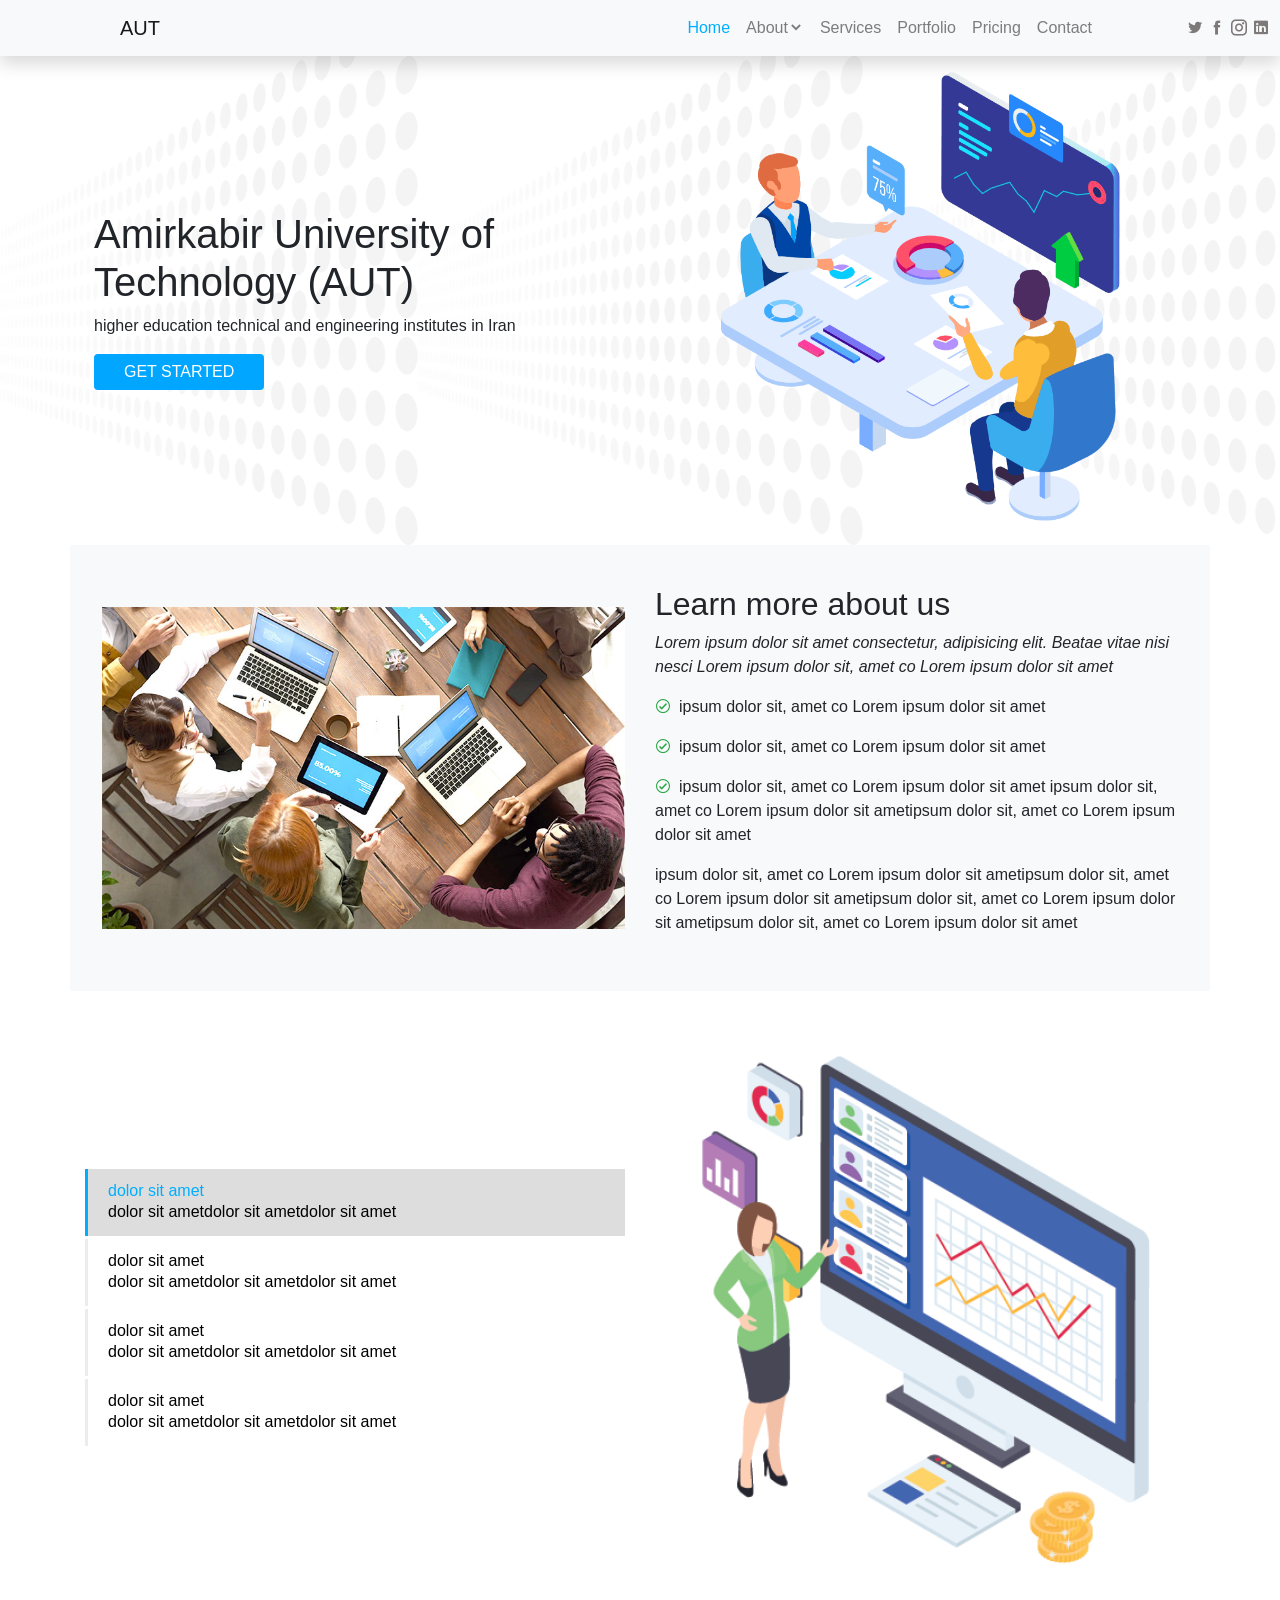
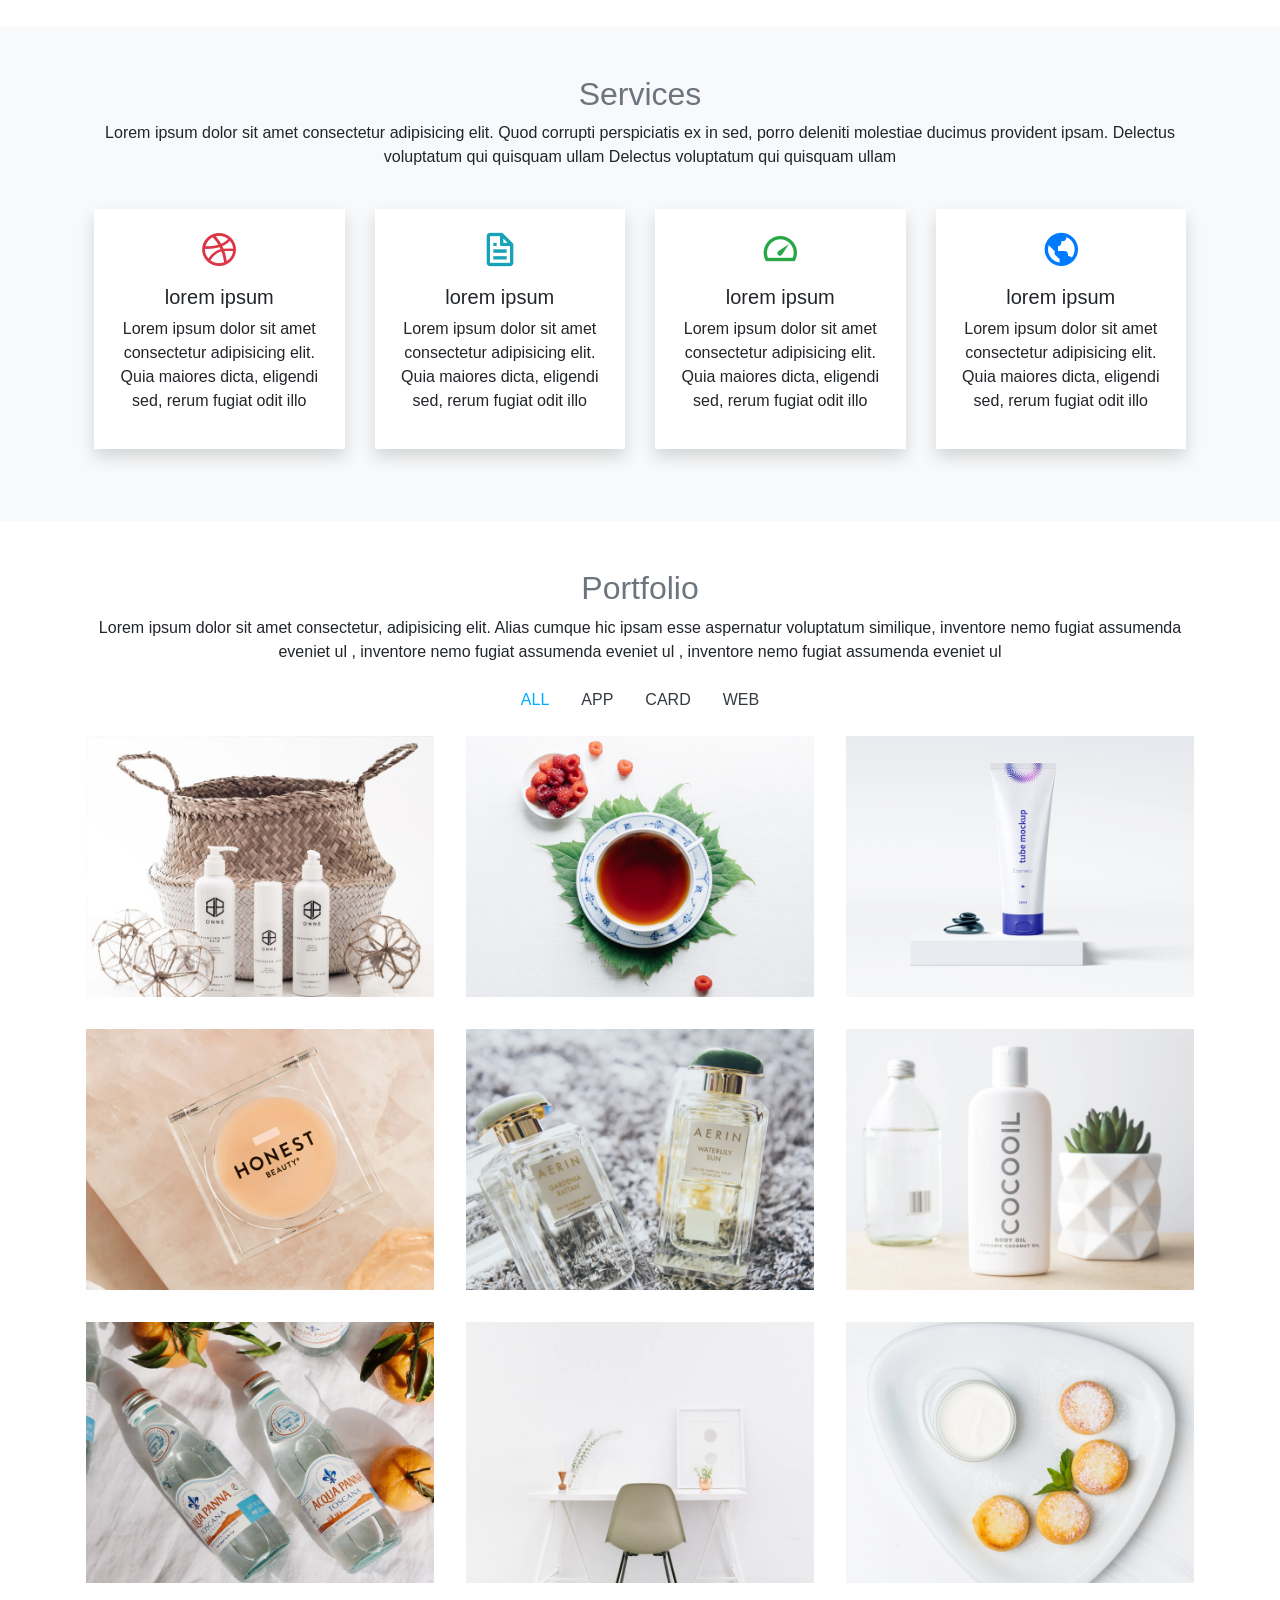
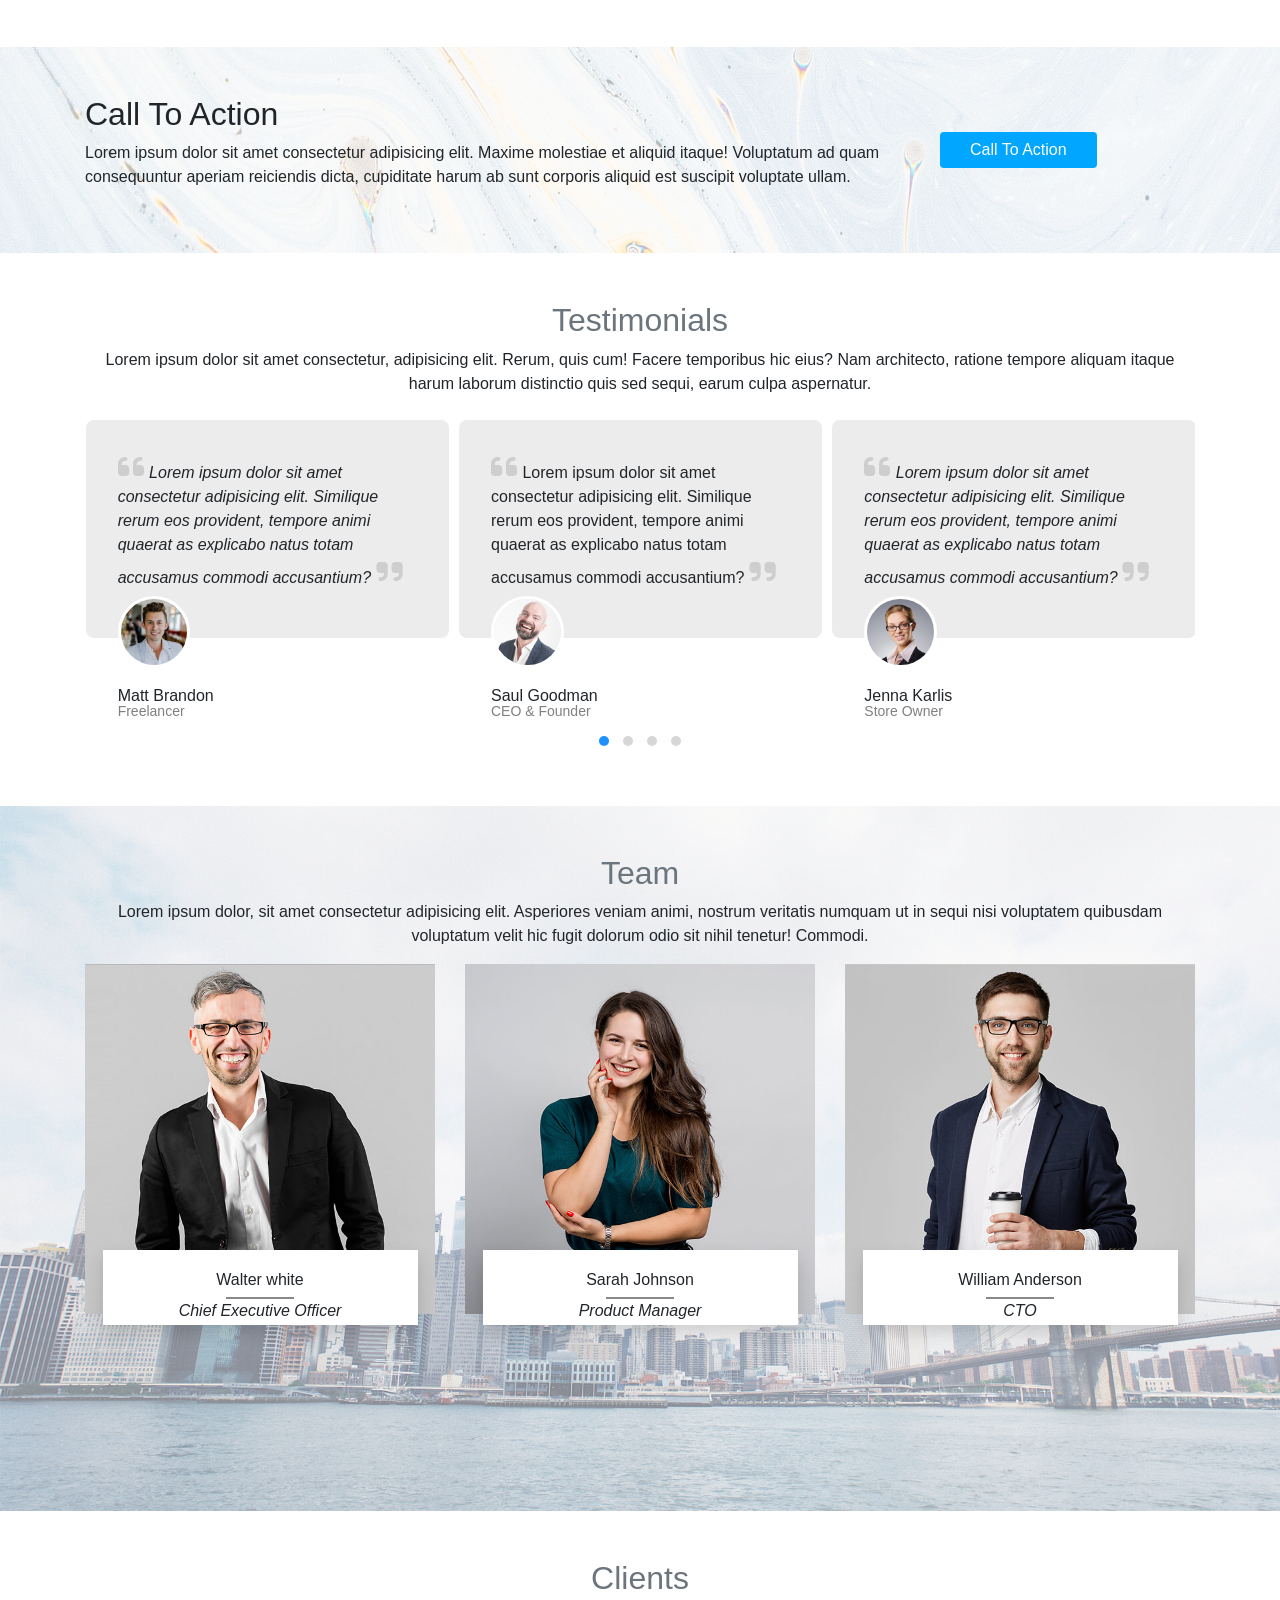
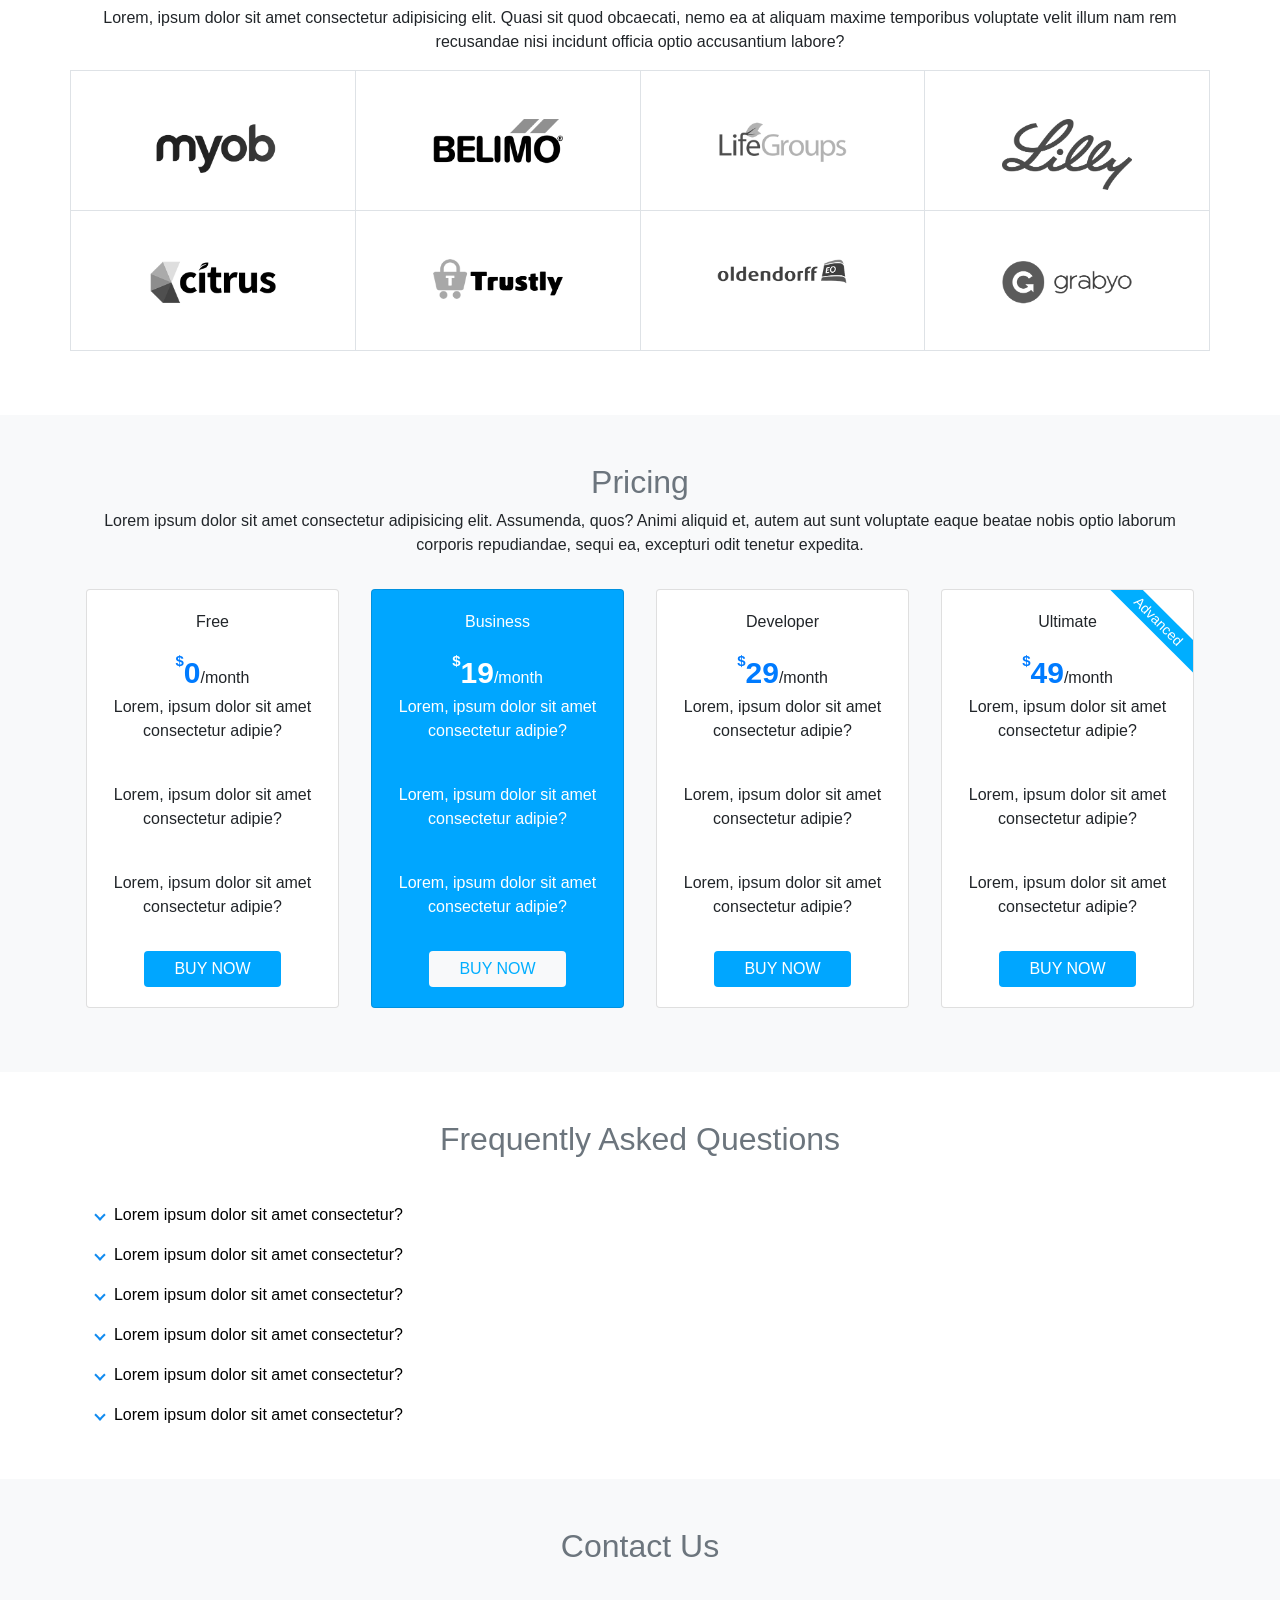
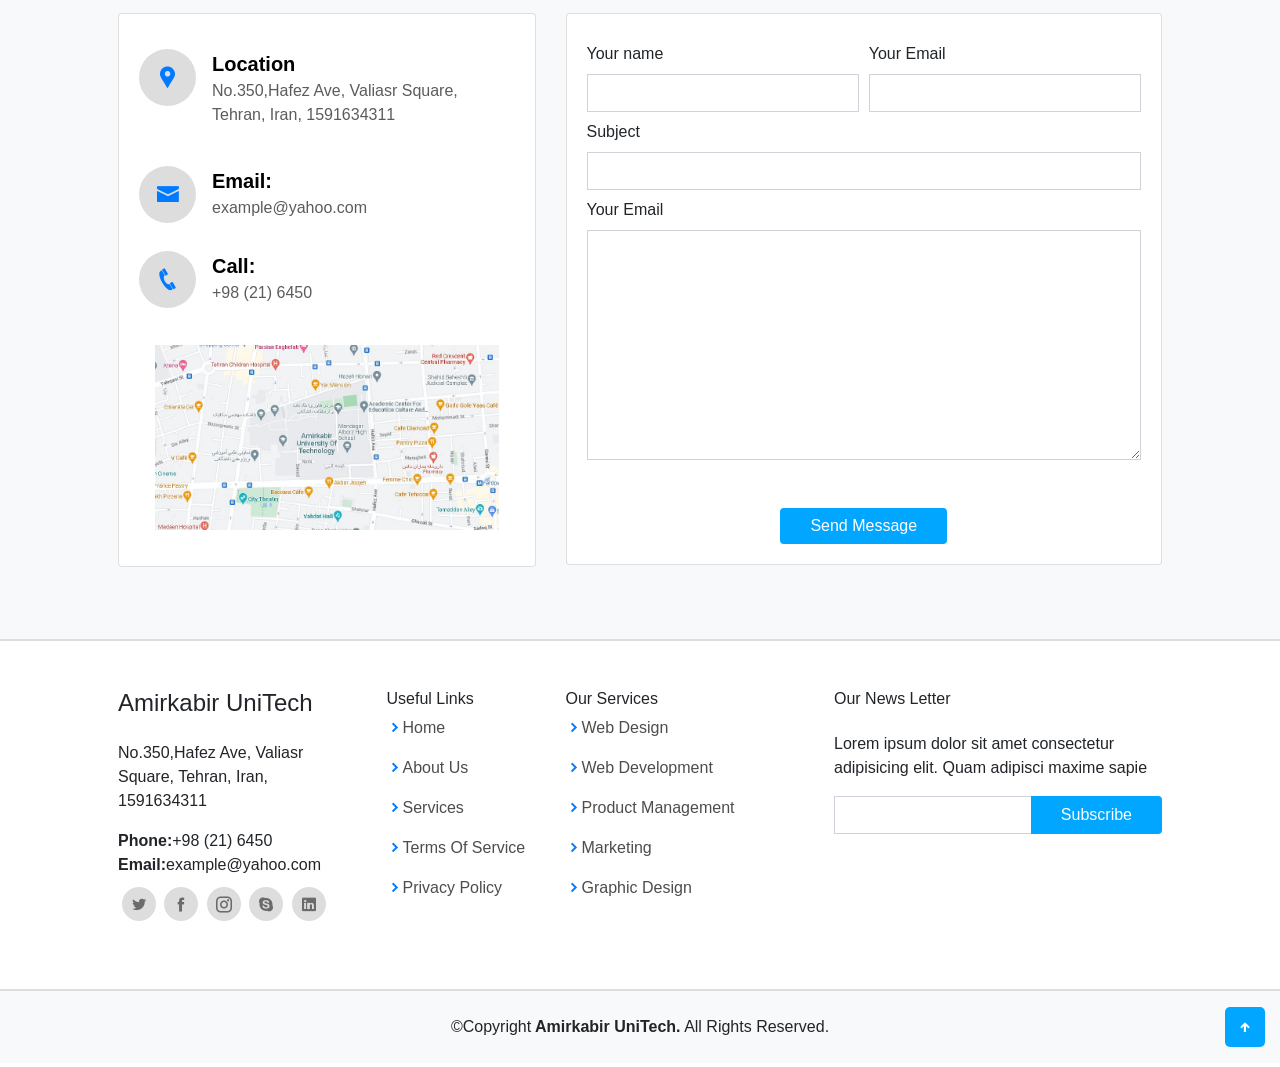
==== commit 60d28e71: "Update index.html" ====
--- a/index.html
+++ b/index.html
@@ -87,8 +87,8 @@
     <div id="r2" class="container-fluid">
       <div class="container p-4">
         <div class="row d-flex align-items-center flex-lg-row-reverse mt-5">
-          <div class="col-lg-6">
-            <img class="w-100" src="/img/hero-img.png" alt="" />
+          <div class="col-lg-6 d-flex justify-content-center">
+            <img class="w-75" src="/img/hero-img.png" alt="" />
           </div>
           <div class="col-lg-6 pt-2">
             <h1>Amirkabir University of Technology (AUT)</h1>
--- a/BS4.3.1/css/myStyle.css
+++ b/BS4.3.1/css/myStyle.css
@@ -2,9 +2,12 @@
   box-sizing: border-box;
   scroll-behavior: smooth;
 }
-/*navbar*/
+/*row1*/
 .navbar-toggler {
   border: none;
+}
+.navbar-toggler:focus {
+  outline: none;
 }
 .nav-link.active {
   color: rgb(0, 174, 255) !important;
@@ -15,14 +18,27 @@
 .navbar-light .navbar-toggler-icon {
   background-image: url("data:image/svg+xml,%3csvg viewBox='0 0 30 30' xmlns='http://www.w3.org/2000/svg'%3e%3cpath stroke='rgba(0, 166, 255, 0.99)' stroke-width='2' stroke-linecap='round' stroke-miterlimit='10' d='M4 7h22M4 15h22M4 23h22'/%3e%3c/svg%3e");
 }
-#r1 > nav > div:nth-of-type(1) > div > a {
-  padding: 2px;
-  color: #6c6b6be3;
-}
-#r1 > nav > div:nth-of-type(1) {
-  transform: translateX(100%);
-}
-#r1 > nav > div:nth-of-type(2) > ul > li:last-child > a {
+#r1 > nav > div:first-of-type > a {
+  padding: 3px;
+  color: #7d7979;
+}
+#r1 > nav > div:first-of-type {
+  transform: translateX(63rem);
+}
+#r1 > nav {
+  padding-left: 120px;
+  padding-right: 180px;
+}
+@media screen and (max-width: 700px) {
+  #r1 > nav > div:first-of-type {
+    transform: translateX(5rem);
+  }
+  #r1 > nav {
+    padding-left: 30px;
+    padding-right: 10px;
+  }
+}
+#r1 > nav > div:nth-of-type(1) > ul > li:last-child > a {
   padding: 2px;
   color: #6c6b6be3;
   justify-content: center;
@@ -36,8 +52,7 @@
   min-height: 450px;
   background-position: center;
 }
-#r2 > .container > .row > .col-lg-6:last-child > h1 {
-  font-size: 3.5vw;
+
 }
 /*row3*/
 #r3 > .row > .col-lg-6:last-child > p:first-child {
@@ -428,7 +443,8 @@
 #r15 > a {
   width: 40px;
   height: 40px;
-  margin-top: -0.5%;
+
+  /* margin-top: -0.5%; */
   display: flex;
   justify-content: center;
   align-items: center;
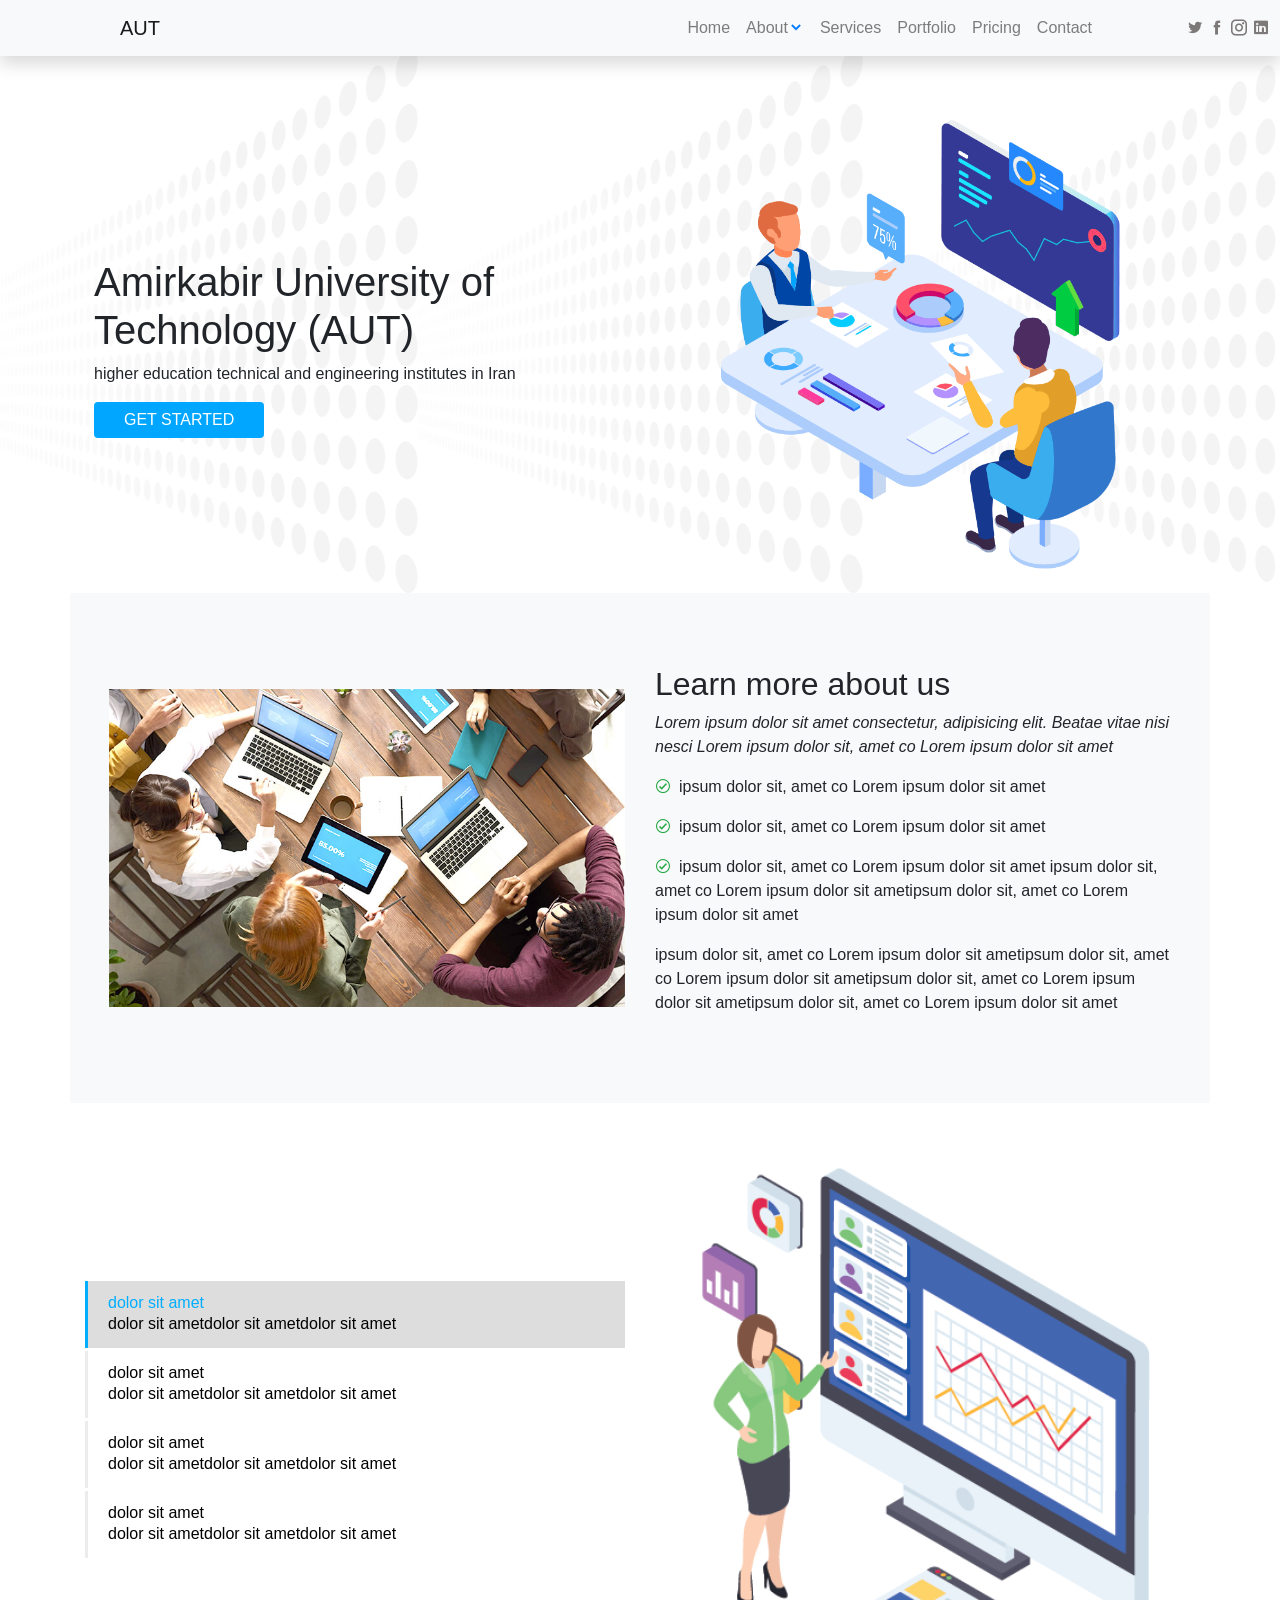
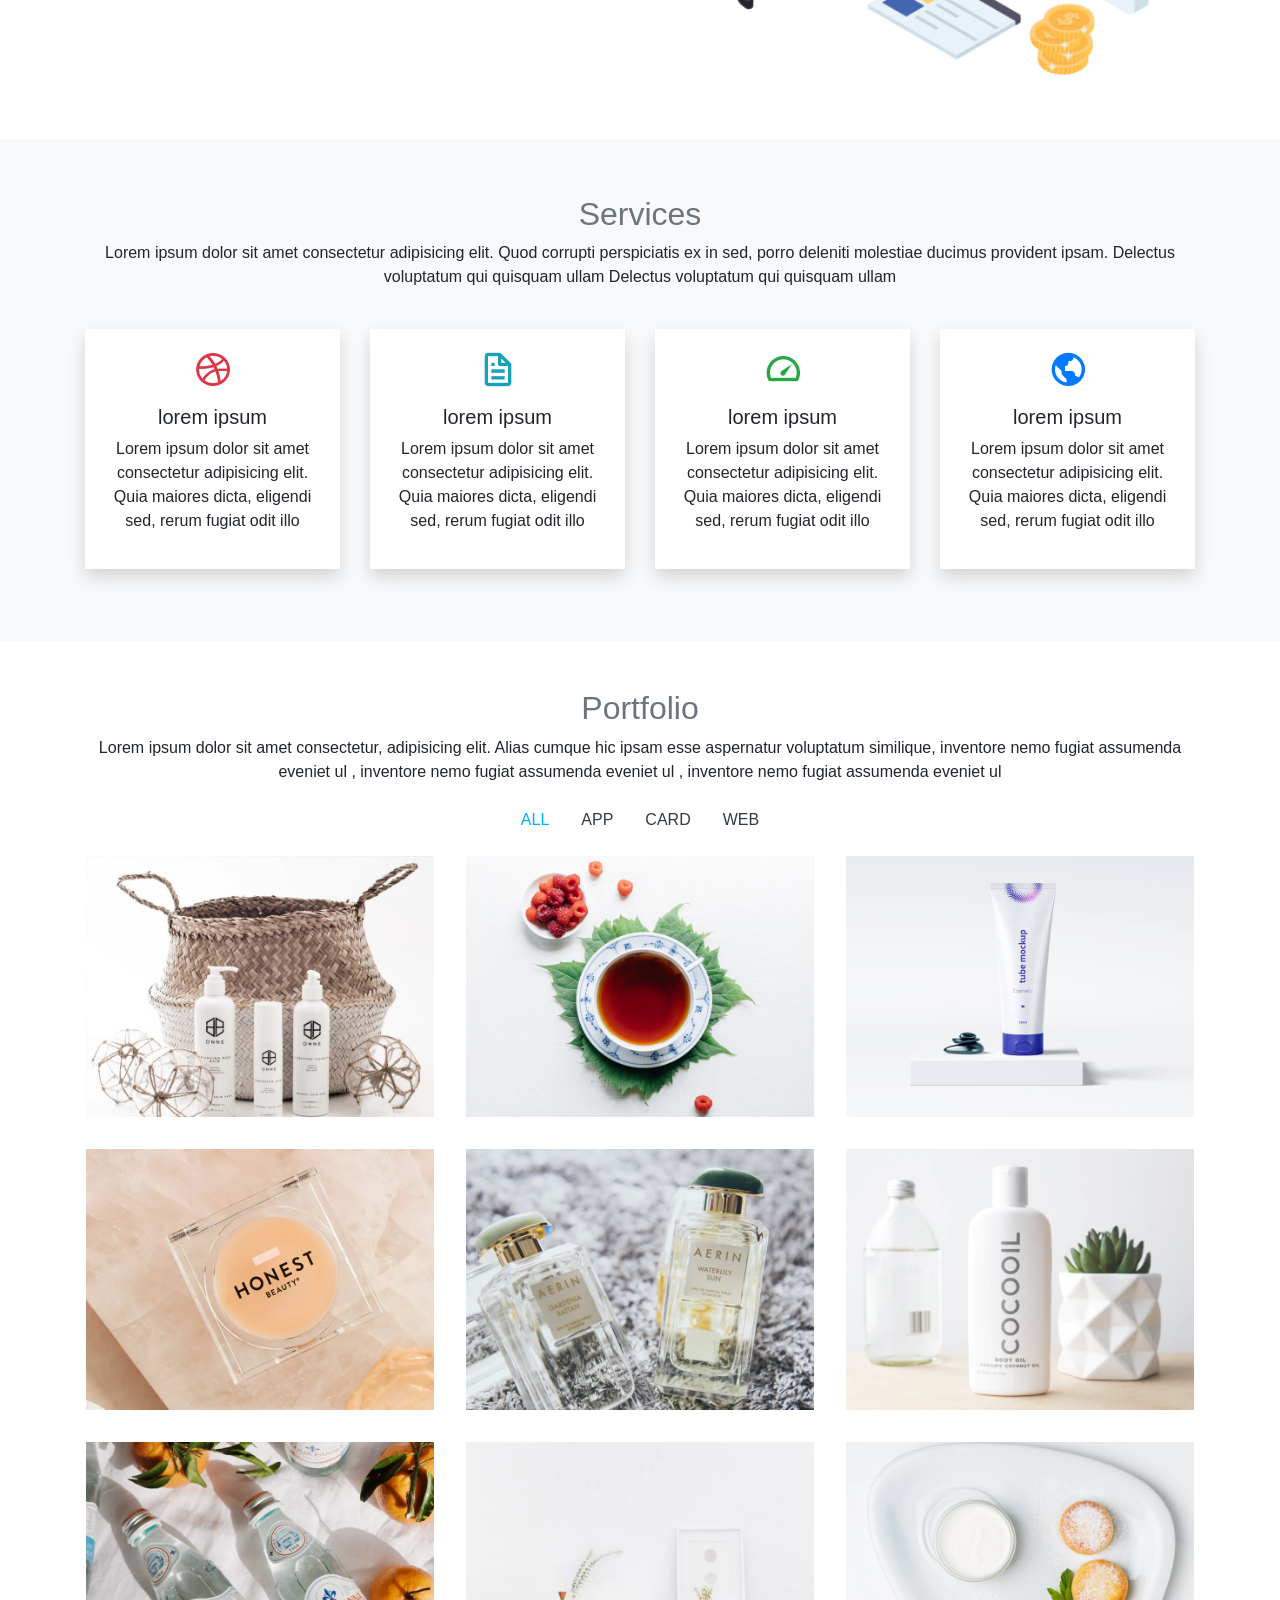
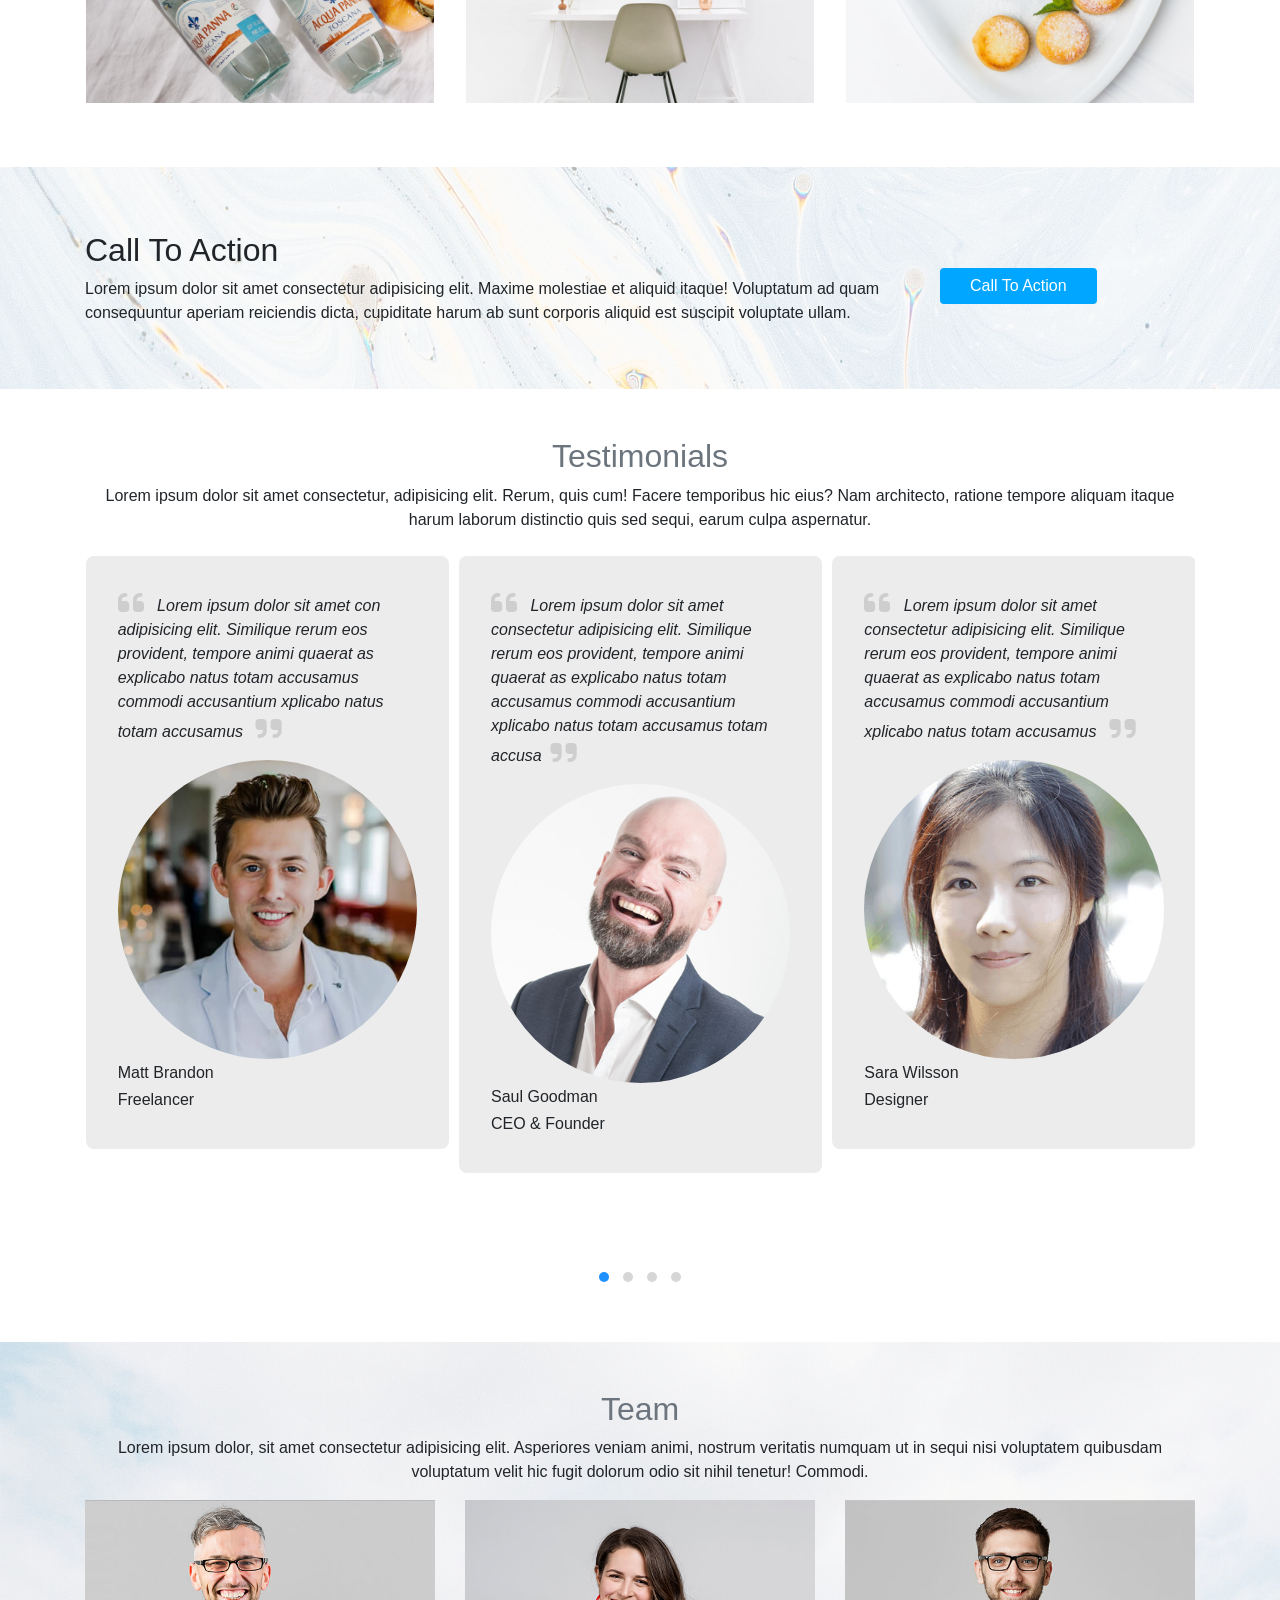
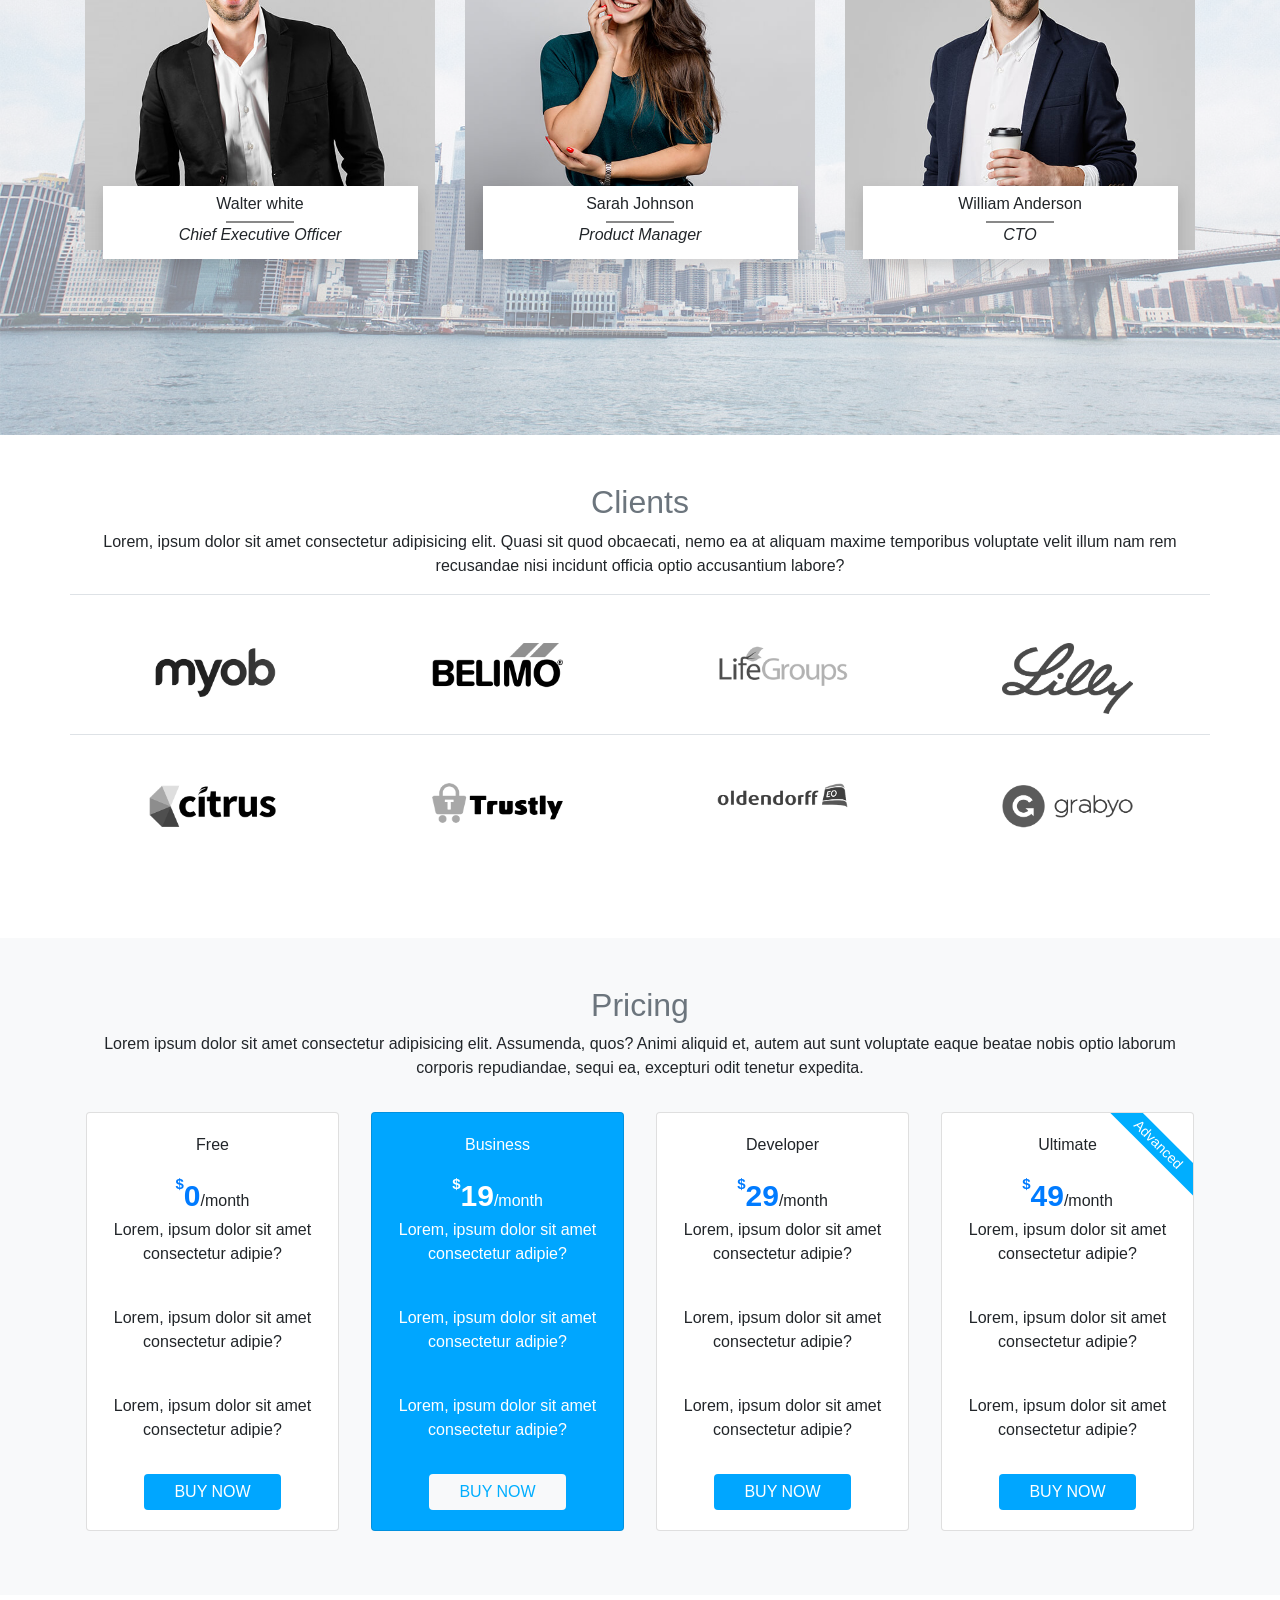
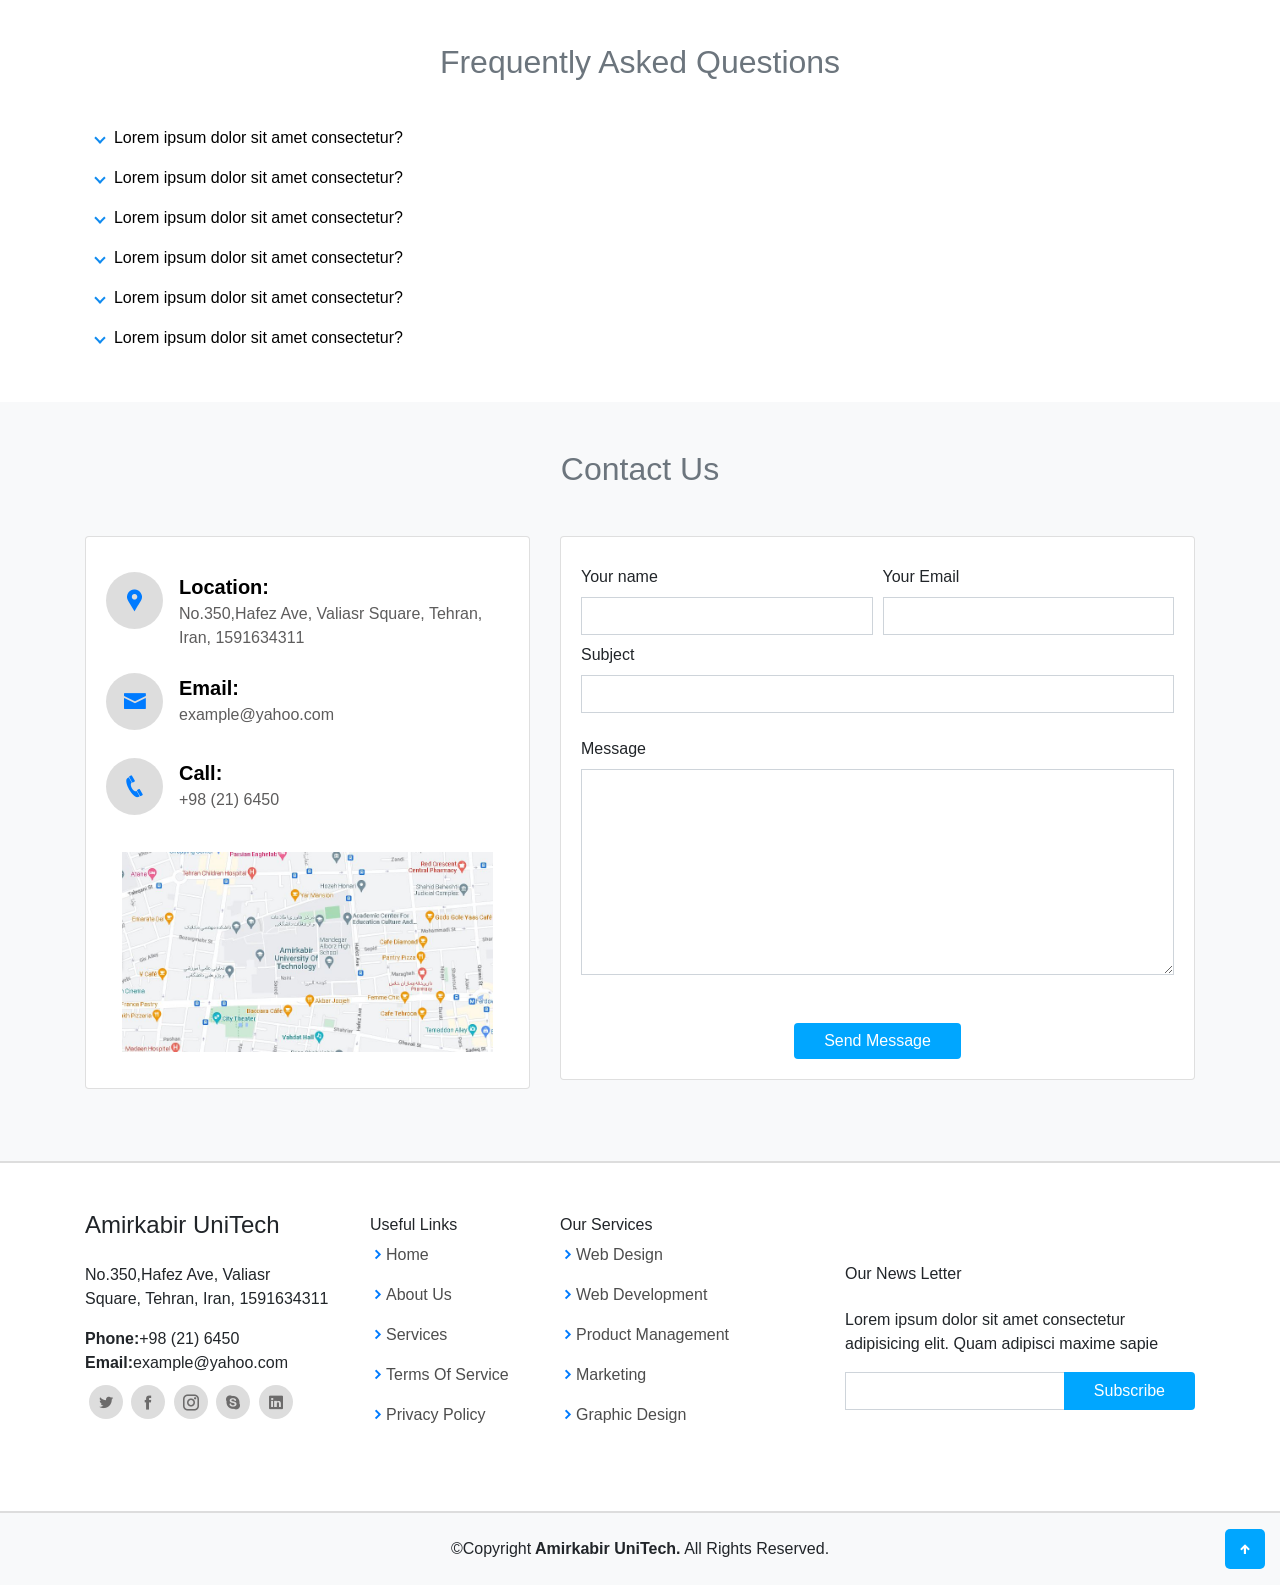
==== commit be3d8c50: "Add files via upload" ====
--- a/index.html
+++ b/index.html
@@ -4,16 +4,16 @@
     <meta charset="UTF-8" />
     <meta name="viewport" content="width=device-width, initial-scale=1.0" />
     <title>Document</title>
-    <link rel="stylesheet" href="/BS4.3.1/css/bootstrap.min.css" />
+    <link rel="stylesheet" href="BS4.3.1/css/bootstrap.min.css" />
 
     <link
       href="https://unpkg.com/boxicons@2.1.4/css/boxicons.min.css"
       rel="stylesheet"
     />
-    <link rel="stylesheet" href="/icons/icofont/icofont.min.css" />
-    <link rel="stylesheet" href="/BS4.3.1/owl.carousel.min.css" />
-    <link rel="stylesheet" href="/BS4.3.1/owl.theme.default.min.css" />
-    <link rel="stylesheet" href="/BS4.3.1/css/myStyle.css" />
+    <link rel="stylesheet" href="icons/icofont/icofont.min.css" />
+    <link rel="stylesheet" href="BS4.3.1/owl.carousel.min.css" />
+    <link rel="stylesheet" href="BS4.3.1/owl.theme.default.min.css" />
+    <link rel="stylesheet" href="BS4.3.1/css/myStyle.css" />
     <link
       rel="stylesheet"
       href="https://cdn.jsdelivr.net/npm/bootstrap-icons@1.11.1/font/bootstrap-icons.css"
@@ -30,7 +30,7 @@
   </head>
   <body data-spy="scroll" data-target=".navbar" class="">
     <!-- row1 -->
-    <div id="r1" class="container">
+    <div id="r1" class="container mb-5">
       <nav
         class="navbar navbar-light navbar-expand-lg bg-light fixed-top shadow d-flex align-items-center"
       >
@@ -54,7 +54,7 @@
             <li class="nav-item"><a href="#r2" class="nav-link">Home</a></li>
             <li class="nav-item dropdown">
               <a href="#" class="nav-link exception" data-toggle="dropdown"
-                >About<i class="icofont-simple-down"></i
+                >About<i class="icofont-simple-down text-primary"></i
               ></a>
               <div class="dropdown-menu">
                 <a href="#r3" class="dropdown-item">Learn more about us</a>
@@ -88,7 +88,7 @@
       <div class="container p-4">
         <div class="row d-flex align-items-center flex-lg-row-reverse mt-5">
           <div class="col-lg-6 d-flex justify-content-center">
-            <img class="w-75" src="/img/hero-img.png" alt="" />
+            <img class="w-75" src="img/hero-img.png" alt="" />
           </div>
           <div class="col-lg-6 pt-2">
             <h1>Amirkabir University of Technology (AUT)</h1>
@@ -99,10 +99,10 @@
       </div>
     </div>
     <!-- row3 -->
-    <div id="r3" class="container bg-light p-2">
-      <div class="row d-flex justify-content-start align-items-center p-4 my-2">
+    <div id="r3" class="container bg-light py-5">
+      <div class="row d-flex justify-content-start align-items-center p-4">
         <div class="col-lg-6">
-          <img src="/img/about.jpg" class="w-100" alt="" />
+          <img src="img/about.jpg" class="w-100" alt="" />
         </div>
         <div class="col-lg-6">
           <h2 class="font-weight-light">Learn more about us</h2>
@@ -137,20 +137,20 @@
     </div>
     <!-- row4 -->
     <div id="r4" class="container">
-      <div class="row my-5 flex-lg-row-reverse align-items-center">
+      <div class="row py-5 flex-lg-row-reverse align-items-center">
         <div class="col-lg-6">
           <div class="tab-content bg-info">
             <div class="tab-pane show fade active" id="feature1">
-              <img src="/img/features-1.png" alt="" class="w-100" />
+              <img src="img/features-1.png" alt="" class="w-100" />
             </div>
             <div class="tab-pane show fade" id="feature2">
-              <img src="/img/features-2.png" class="w-100" alt="" />
+              <img src="img/features-2.png" class="w-100" alt="" />
             </div>
             <div class="tab-pane show fade" id="feature3">
-              <img src="/img/features-3.png" class="w-100" alt="" />
+              <img src="img/features-3.png" class="w-100" alt="" />
             </div>
             <div class="tab-pane show fade" id="feature4">
-              <img src="/img/features-4.png" class="w-100" alt="" />
+              <img src="img/features-4.png" class="w-100" alt="" />
             </div>
           </div>
         </div>
@@ -181,7 +181,7 @@
     </div>
     <!-- row5 -->
     <div id="r5" class="container-fluid text-center bg-light py-5">
-      <div class="container px-4">
+      <div class="container pt-2">
         <h2 class="text-secondary">Services</h2>
         <p>
           Lorem ipsum dolor sit amet consectetur adipisicing elit. Quod corrupti
@@ -242,7 +242,7 @@
       </div>
     </div>
     <!-- row6 -->
-    <div id="r6" class="container text-center my-5">
+    <div id="r6" class="container text-center py-5">
       <h2 class="text-secondary">Portfolio</h2>
       <p>
         Lorem ipsum dolor sit amet consectetur, adipisicing elit. Alias cumque
@@ -266,7 +266,7 @@
       </ul>
       <div class="row">
         <div id="web1" class="col-lg-4 p-3">
-          <img src="/img/portfolio/portfolio-1.jpg" class="w-100" alt="" />
+          <img src="img/portfolio/portfolio-1.jpg" class="w-100" alt="" />
           <div id="head" class="d-flex flex-column align-items-center">
             <h4>Web</h4>
             <p>Web1</p>
@@ -282,7 +282,7 @@
           </div>
         </div>
         <div id="web2" class="col-lg-4 p-3">
-          <img src="/img/portfolio/portfolio-2.jpg" class="w-100" alt="" />
+          <img src="img/portfolio/portfolio-2.jpg" class="w-100" alt="" />
           <div id="head" class="d-flex flex-column align-items-center">
             <h4>Web</h4>
             <p>Web2</p>
@@ -298,7 +298,7 @@
           </div>
         </div>
         <div id="web3" class="col-lg-4 p-3">
-          <img src="/img/portfolio/portfolio-3.jpg" class="w-100" alt="" />
+          <img src="img/portfolio/portfolio-3.jpg" class="w-100" alt="" />
           <div id="head" class="d-flex flex-column align-items-center">
             <h4>Web</h4>
             <p>Web3</p>
@@ -314,7 +314,7 @@
           </div>
         </div>
         <div id="card1" class="col-lg-4 p-3">
-          <img src="/img/portfolio/portfolio-4.jpg" class="w-100" alt="" />
+          <img src="img/portfolio/portfolio-4.jpg" class="w-100" alt="" />
           <div id="head" class="d-flex flex-column align-items-center">
             <h4>Card</h4>
             <p>Card1</p>
@@ -330,7 +330,7 @@
           </div>
         </div>
         <div id="card2" class="col-lg-4 p-3">
-          <img src="/img/portfolio/portfolio-5.jpg" class="w-100" alt="" />
+          <img src="img/portfolio/portfolio-5.jpg" class="w-100" alt="" />
           <div id="head" class="d-flex flex-column align-items-center">
             <h4>Card</h4>
             <p>Card2</p>
@@ -346,7 +346,7 @@
           </div>
         </div>
         <div id="card3" class="col-lg-4 p-3">
-          <img src="/img/portfolio/portfolio-6.jpg" class="w-100" alt="" />
+          <img src="img/portfolio/portfolio-6.jpg" class="w-100" alt="" />
           <div id="head" class="d-flex flex-column align-items-center">
             <h4>Card</h4>
             <p>Card3</p>
@@ -362,7 +362,7 @@
           </div>
         </div>
         <div id="app1" class="col-lg-4 p-3">
-          <img src="/img/portfolio/portfolio-7.jpg" class="w-100" alt="" />
+          <img src="img/portfolio/portfolio-7.jpg" class="w-100" alt="" />
           <div id="head" class="d-flex flex-column align-items-center">
             <h4>App</h4>
             <p>App1</p>
@@ -378,7 +378,7 @@
           </div>
         </div>
         <div id="app2" class="col-lg-4 p-3">
-          <img src="/img/portfolio/portfolio-8.jpg" class="w-100" alt="" />
+          <img src="img/portfolio/portfolio-8.jpg" class="w-100" alt="" />
           <div id="head" class="d-flex flex-column align-items-center">
             <h4>App</h4>
             <p>App2</p>
@@ -394,7 +394,7 @@
           </div>
         </div>
         <div id="app3" class="col-lg-4 p-3">
-          <img src="/img/portfolio/portfolio-9.jpg" class="w-100" alt="" />
+          <img src="img/portfolio/portfolio-9.jpg" class="w-100" alt="" />
           <div id="head" class="d-flex flex-column align-items-center">
             <h4>App</h4>
             <p>App3</p>
@@ -412,9 +412,9 @@
       </div>
     </div>
     <!-- row7 -->
-    <div id="r7" class="container-fluid">
+    <div id="r7" class="container-fluid py-5">
       <div class="container">
-        <div class="row d-flex justify-content-center align-items-center py-5">
+        <div class="row d-flex justify-content-center align-items-center pt-3">
           <div class="col-lg-9 text-center text-lg-left">
             <h2>Call To Action</h2>
             <p>
@@ -441,68 +441,77 @@
 
       <div class="owl-carousel owl-theme pt-2">
         <div class="item">
-          <p>
-            <i class="fa fa-quote-left"></i> Lorem ipsum dolor sit amet
-            consectetur adipisicing elit. Similique rerum eos provident, tempore
-            animi quaerat as explicabo natus totam accusamus commodi
-            accusantium? <i class="fa fa-quote-right"></i>
+          <p class="font-italic">
+            <i class="fa fa-quote-left mr-2 align-bottom"></i> Lorem ipsum dolor
+            sit amet consectetur adipisicing elit. Similique rerum eos
+            provident, tempore animi quaerat as explicabo natus totam accusamus
+            commodi accusantium xplicabo natus totam accusamus totam accusa<i
+              class="fa fa-quote-right ml-2 align-bottom"
+            ></i>
           </p>
-
-          <img
-            src="/img/testimonials/testimonials-1.jpg"
-            alt=""
-            class="rounded-circle w-lg-25"
-          />
-          <h6>Saul Goodman</h6>
-          <h6>CEO & Founder</h6>
-        </div>
-
+          <div class="">
+            <img
+              src="./img/testimonials/testimonials-1.jpg"
+              alt=""
+              class="rounded-circle"
+            />
+            <h6 class="mt-1">Saul Goodman</h6>
+            <h6>CEO & Founder</h6>
+          </div>
+        </div>
         <div class="item">
           <p class="font-italic">
-            <i class="fa fa-quote-left"></i> Lorem ipsum dolor sit amet
-            consectetur adipisicing elit. Similique rerum eos provident, tempore
-            animi quaerat as explicabo natus totam accusamus commodi
-            accusantium? <i class="fa fa-quote-right"></i>
+            <i class="fa fa-quote-left mr-2 align-bottom"></i> Lorem ipsum dolor
+            sit amet consectetur adipisicing elit. Similique rerum eos
+            provident, tempore animi quaerat as explicabo natus totam accusamus
+            commodi accusantium xplicabo natus totam accusamus
+            <i class="fa fa-quote-right ml-2 align-bottom"></i>
           </p>
-          <img
-            src="/img/testimonials/testimonials-3.jpg"
-            alt=""
-            class="rounded-circle w-lg-25"
-          />
-          <h6>Jenna Karlis</h6>
-          <h6>Store Owner</h6>
-        </div>
-
+          <div class="">
+            <img
+              src="./img/testimonials/testimonials-2.jpg"
+              alt=""
+              class="rounded-circle"
+            />
+            <h6 class="mt-1">Sara Wilsson</h6>
+            <h6>Designer</h6>
+          </div>
+        </div>
         <div class="item">
           <p class="font-italic">
-            <i class="fa fa-quote-left"></i> Lorem ipsum dolor sit amet
-            consectetur adipisicing elit. Similique rerum eos provident, tempore
-            animi quaerat as explicabo natus totam accusamus commodi
-            accusantium? <i class="fa fa-quote-right"></i>
+            <i class="fa fa-quote-left mr-2 align-bottom"></i> Lorem ipsum dolor
+            sit amet consectetur adipisicing elit. Similique rerum eos
+            provident, tempore animi quaerat as explicabo natus totam accusamus
+            commodi accusantium xplicabo natus totam accusamus
+            <i class="fa fa-quote-right ml-2 align-bottom"></i>
           </p>
-          <img
-            src="/img/testimonials/testimonials-2.jpg"
-            alt=""
-            class="rounded-circle w-lg-25"
-          />
-          <h6>Sara Wilsson</h6>
-          <h6>Designer</h6>
-        </div>
-
+          <div class="">
+            <img
+              src="./img/testimonials/testimonials-3.jpg"
+              alt=""
+              class="rounded-circle"
+            />
+            <h6 class="mt-1">Jenna Karlis</h6>
+            <h6>Store Owner</h6>
+          </div>
+        </div>
         <div class="item">
           <p class="font-italic">
-            <i class="fa fa-quote-left"></i> Lorem ipsum dolor sit amet
-            consectetur adipisicing elit. Similique rerum eos provident, tempore
-            animi quaerat as explicabo natus totam accusamus commodi
-            accusantium? <i class="fa fa-quote-right"></i>
+            <i class="fa fa-quote-left mr-2 align-bottom"></i> Lorem ipsum dolor
+            sit amet con adipisicing elit. Similique rerum eos provident,
+            tempore animi quaerat as explicabo natus totam accusamus commodi
+            accusantium xplicabo natus totam accusamus
+            <i class="fa fa-quote-right ml-2 align-bottom"></i>
           </p>
-          <img
-            src="/img/testimonials/testimonials-4.jpg"
-            alt=""
-            class="rounded-circle w-lg-25"
-          />
-          <h6>Matt Brandon</h6>
-          <h6>Freelancer</h6>
+          <div class="">
+            <img
+              src="./img/testimonials/testimonials-4.jpg"
+              alt=""
+              class="rounded-circle"
+            />
+            <h6 class="mt-1">Matt Brandon</h6>
+            <h6>Freelancer</h6>
+          </div>
         </div>
       </div>
     </div>
@@ -518,10 +527,10 @@
         </p>
         <div class="row">
           <div class="col-lg-4 d-flex flex-column align-items-center">
-            <img src="/img/team/team-1.jpg" class="w-100" alt="" />
+            <img src="img/team/team-1.jpg" class="w-100" alt="" />
             <div class="card shadow">
               <div
-                class="card-body d-flex flex-column justify-content-center align-items-center shadow"
+                class="card-body d-flex flex-column justify-content-center align-items-center shadow pt-2"
               >
                 <h6>Walter white</h6>
                 <div class="linee"></div>
@@ -536,10 +545,10 @@
             </div>
           </div>
           <div class="col-lg-4 d-flex flex-column align-items-center">
-            <img src="/img/team/team-2.jpg" class="w-100" alt="" />
+            <img src="img/team/team-2.jpg" class="w-100" alt="" />
             <div class="card shadow">
               <div
-                class="card-body d-flex flex-column justify-content-center align-items-center shadow"
+                class="card-body d-flex flex-column justify-content-center align-items-center shadow pt-2"
               >
                 <h6>Sarah Johnson</h6>
                 <div class="linee"></div>
@@ -554,10 +563,10 @@
             </div>
           </div>
           <div class="col-lg-4 d-flex flex-column align-items-center">
-            <img src="/img/team/team-3.jpg" class="w-100" alt="" />
+            <img src="img/team/team-3.jpg" class="w-100" alt="" />
             <div class="card shadow">
               <div
-                class="card-body d-flex flex-column justify-content-center align-items-center"
+                class="card-body d-flex flex-column justify-content-center align-items-center pt-2"
               >
                 <h6>William Anderson</h6>
                 <div class="linee"></div>
@@ -583,34 +592,34 @@
         nam rem recusandae nisi incidunt officia optio accusantium labore?
       </p>
       <div class="row table-responsive-sm">
-        <table class="table table-bordered table-fixed h-auto">
+        <table class="table">
           <tbody>
             <tr class="">
               <td class="pt-5">
-                <img src="/img/clients/client-1.png" alt="" class="w-50" />
+                <img src="img/clients/client-1.png" alt="" class="w-50" />
               </td>
               <td class="pt-5">
-                <img src="/img/clients/client-2.png" alt="" class="w-50" />
+                <img src="img/clients/client-2.png" alt="" class="w-50" />
               </td>
               <td class="pt-5">
-                <img src="/img/clients/client-3.png" alt="" class="w-50" />
+                <img src="img/clients/client-3.png" alt="" class="w-50" />
               </td>
               <td class="pt-5">
-                <img src="/img/clients/client-4.png" alt="" class="w-50" />
+                <img src="img/clients/client-4.png" alt="" class="w-50" />
               </td>
             </tr>
             <tr class="">
               <td class="pt-5">
-                <img src="/img/clients/client-5.png" alt="" class="w-50" />
+                <img src="img/clients/client-5.png" alt="" class="w-50" />
               </td>
               <td class="pt-5">
-                <img src="/img/clients/client-6.png" alt="" class="w-50" />
+                <img src="img/clients/client-6.png" alt="" class="w-50" />
               </td>
               <td class="pt-5">
-                <img src="/img/clients/client-7.png" alt="" class="w-50" />
+                <img src="img/clients/client-7.png" alt="" class="w-50" />
               </td>
               <td class="pt-5">
-                <img src="/img/clients/client-8.png" alt="" class="w-50" />
+                <img src="img/clients/client-8.png" alt="" class="w-50" />
               </td>
             </tr>
           </tbody>
@@ -718,13 +727,12 @@
         <div class="list-group list-group-flush">
           <div class="list-group-item">
             <a class="collapsed" href="#q1" data-toggle="collapse"
-              >&nbsp;&nbsp;Lorem ipsum dolor sit amet
-              <span></span>
+              >&nbsp;&nbsp;<span></span>Lorem ipsum dolor sit amet
               consectetur?</a
             >
           </div>
           <div id="q1" class="collapse" data-parent="#myAcc">
-            <div class="card-body">
+            <div>
               Lorem ipsum, dolor sit amet consectetur adipisicing elit.
               Exercitationem perferendis blanditiis repudiandae sapiente veniam
               commodi fuga dolorem adipisci assumenda fugit cum debitis,
@@ -734,13 +742,12 @@
           </div>
           <div class="list-group-item">
             <a class="collapsed" href="#q2" data-toggle="collapse"
-              >&nbsp;&nbsp;Lorem ipsum dolor sit amet
-              <span></span>
+              >&nbsp;&nbsp;<span></span>Lorem ipsum dolor sit amet
               consectetur?</a
             >
           </div>
           <div id="q2" class="collapse" data-parent="#myAcc">
-            <div class="card-body">
+            <div class="">
               Lorem ipsum, dolor sit amet consectetur adipisicing elit.
               Exercitationem perferendis blanditiis repudiandae sapiente veniam
               commodi fuga dolorem adipisci assumenda fugit cum debitis,
@@ -750,13 +757,12 @@
           </div>
           <div class="list-group-item">
             <a class="collapsed" href="#q3" data-toggle="collapse"
-              >&nbsp;&nbsp;Lorem ipsum dolor sit amet
-              <span></span>
+              >&nbsp;&nbsp;<span></span>Lorem ipsum dolor sit amet
               consectetur?</a
             >
           </div>
           <div id="q3" class="collapse" data-parent="#myAcc">
-            <div class="card-body">
+            <div class="">
               Lorem ipsum, dolor sit amet consectetur adipisicing elit.
               Exercitationem perferendis blanditiis repudiandae sapiente veniam
               commodi fuga dolorem adipisci assumenda fugit cum debitis,
@@ -766,13 +772,12 @@
           </div>
           <div class="list-group-item">
             <a class="collapsed" href="#q4" data-toggle="collapse"
-              >&nbsp;&nbsp;Lorem ipsum dolor sit amet
-              <span></span>
+              >&nbsp;&nbsp;<span></span>Lorem ipsum dolor sit amet
               consectetur?</a
             >
           </div>
           <div id="q4" class="collapse" data-parent="#myAcc">
-            <div class="card-body">
+            <div class="">
               Lorem ipsum, dolor sit amet consectetur adipisicing elit.
               Exercitationem perferendis blanditiis repudiandae sapiente veniam
               commodi fuga dolorem adipisci assumenda fugit cum debitis,
@@ -782,13 +787,12 @@
           </div>
           <div class="list-group-item">
             <a class="collapsed" href="#q5" data-toggle="collapse"
-              >&nbsp;&nbsp;Lorem ipsum dolor sit amet
-              <span></span>
+              >&nbsp;&nbsp;<span></span>Lorem ipsum dolor sit amet
               consectetur?</a
             >
           </div>
           <div id="q5" class="collapse" data-parent="#myAcc">
-            <div class="card-body">
+            <div class="">
               Lorem ipsum, dolor sit amet consectetur adipisicing elit.
               Exercitationem perferendis blanditiis repudiandae sapiente veniam
               commodi fuga dolorem adipisci assumenda fugit cum debitis,
@@ -798,13 +802,12 @@
           </div>
           <div class="list-group-item">
             <a class="collapsed" href="#q6" data-toggle="collapse"
-              >&nbsp;&nbsp;Lorem ipsum dolor sit amet
-              <span></span>
+              >&nbsp;&nbsp;<span></span>Lorem ipsum dolor sit amet
               consectetur?</a
             >
           </div>
           <div id="q6" class="collapse" data-parent="#myAcc">
-            <div class="card-body">
+            <div class="">
               Lorem ipsum, dolor sit amet consectetur adipisicing elit.
               Exercitationem perferendis blanditiis repudiandae sapiente veniam
               commodi fuga dolorem adipisci assumenda fugit cum debitis,
@@ -817,26 +820,24 @@
     </div>
     <!-- row13 -->
     <div id="r13" class="bg-light">
-      <div class="container py-5 p-lg-5">
+      <div class="container py-5">
         <h2 class="text-secondary text-center">Contact Us</h2>
         <div class="row mt-5">
           <div class="col-lg-5 mb-4">
             <div class="card">
               <div class="card-body">
-                <div
-                  class="d-flex justify-content-start align-items-baseline mb-4"
-                >
+                <div class="d-flex justify-content-start align-items-baseline">
                   <i
                     class="icofont-google-map text-primary rounded-circle p-3"
                   ></i>
 
                   <div class="ml-3">
-                    <span>Location</span><br />No.350,Hafez Ave, Valiasr Square,
-                    Tehran, Iran, 1591634311
+                    <span>Location:</span><br />No.350,Hafez Ave, Valiasr
+                    Square, Tehran, Iran, 1591634311
                   </div>
                 </div>
                 <div
-                  class="d-flex justify-content-start align-items-baseline mt-3"
+                  class="d-flex justify-content-start align-items-baseline mt-2"
                 >
                   <i
                     class="icofont-envelope text-primary rounded-circle p-3"
@@ -853,7 +854,7 @@
 
                   <div class="ml-3"><span>Call:</span><br />+98 (21) 6450</div>
                 </div>
-                <img src="/img/map.JPG" alt="#" class="w-100 mt-4 p-3" />
+                <img src="img/map.JPG" alt="#" class="w-100 mt-4 p-3" />
               </div>
             </div>
           </div>
@@ -873,9 +874,9 @@
                     <label for="subject">Subject</label>
                     <input class="form-control" id="subject" type="text" />
                   </div>
-                  <div class="col-12 mt-2">
-                    <label for="lname">Your Email</label>
-                    <textarea class="form-control" rows="9"></textarea>
+                  <div class="col-12 mt-4">
+                    <label for="lname">Message</label>
+                    <textarea class="form-control" rows="8"></textarea>
                   </div>
                   <div class="col-12 d-flex justify-content-center">
                     <button class="btn btn-primary mt-5">Send Message</button>
@@ -888,10 +889,10 @@
       </div>
     </div>
     <!-- row14 -->
-    <div id="r14" class="container py-5 p-lg-5">
-      <div class="row d-flex align-items-start justify-content-center">
+    <div id="r14" class="container py-5">
+      <div class="row d-flex align-items-center justify-content-center">
         <div
-          class="col-lg-3 mb-4 d-flex flex-column align-items-start justify-content-center"
+          class="col-lg-3 mb-5 d-flex flex-column align-items-start justify-content-center"
         >
           <h4 class="mb-4">Amirkabir UniTech</h4>
           <p>
@@ -910,7 +911,7 @@
             <a href="#"><i class="icofont-linkedin"></i></a>
           </div>
         </div>
-        <div class="col-lg-2 d-flex flex-column justify-content-around">
+        <div class="col-lg-2 mb-4 d-flex flex-column justify-content-around">
           <h6 class="m-0 p-0">Useful Links</h6>
           <a href="#r2">
             <i class="icofont-simple-right text-primary"></i>Home
@@ -928,7 +929,7 @@
             <i class="icofont-simple-right text-primary"></i>Privacy Policy
           </a>
         </div>
-        <div class="col-lg-3 d-flex flex-column justify-content-around">
+        <div class="col-lg-3 mb-4 d-flex flex-column justify-content-around">
           <h6 class="m-0 p-0">Our Services</h6>
           <a href="#">
             <i class="icofont-simple-right text-primary"></i>Web Design
@@ -976,10 +977,10 @@
 
       <a href="#r2" class="btn-primary"><i class="icofont-arrow-up"></i></a>
     </div>
-    <script src="/BS4.3.1/js/jquery-3.4.1.min.js"></script>
-    <script src="/BS4.3.1/js/popper.min.js"></script>
-    <script src="/BS4.3.1/js/bootstrap.min.js"></script>
-    <script src="/BS4.3.1/owl.carousel.min.js"></script>
+    <script src="BS4.3.1/js/jquery-3.4.1.min.js"></script>
+    <script src="BS4.3.1/js/popper.min.js"></script>
+    <script src="BS4.3.1/js/bootstrap.min.js"></script>
+    <script src="BS4.3.1/owl.carousel.min.js"></script>
     <!-- <script src="/BS4.3.1/js/navbar-fixed.js"></script> -->
     <script>
       $(document).ready(function () {
@@ -1007,10 +1008,7 @@
         .on("click", function () {
           $(".navbar-collapse").collapse("hide");
         });
-      // body
-      $("#navbar").scrollspy({
-        offset: 100,
-      });
+
       // row6
       $("#app").on("click", function () {
         $("#card1,#card2,#card3,#web1,#web2,#web3").addClass("hidden");
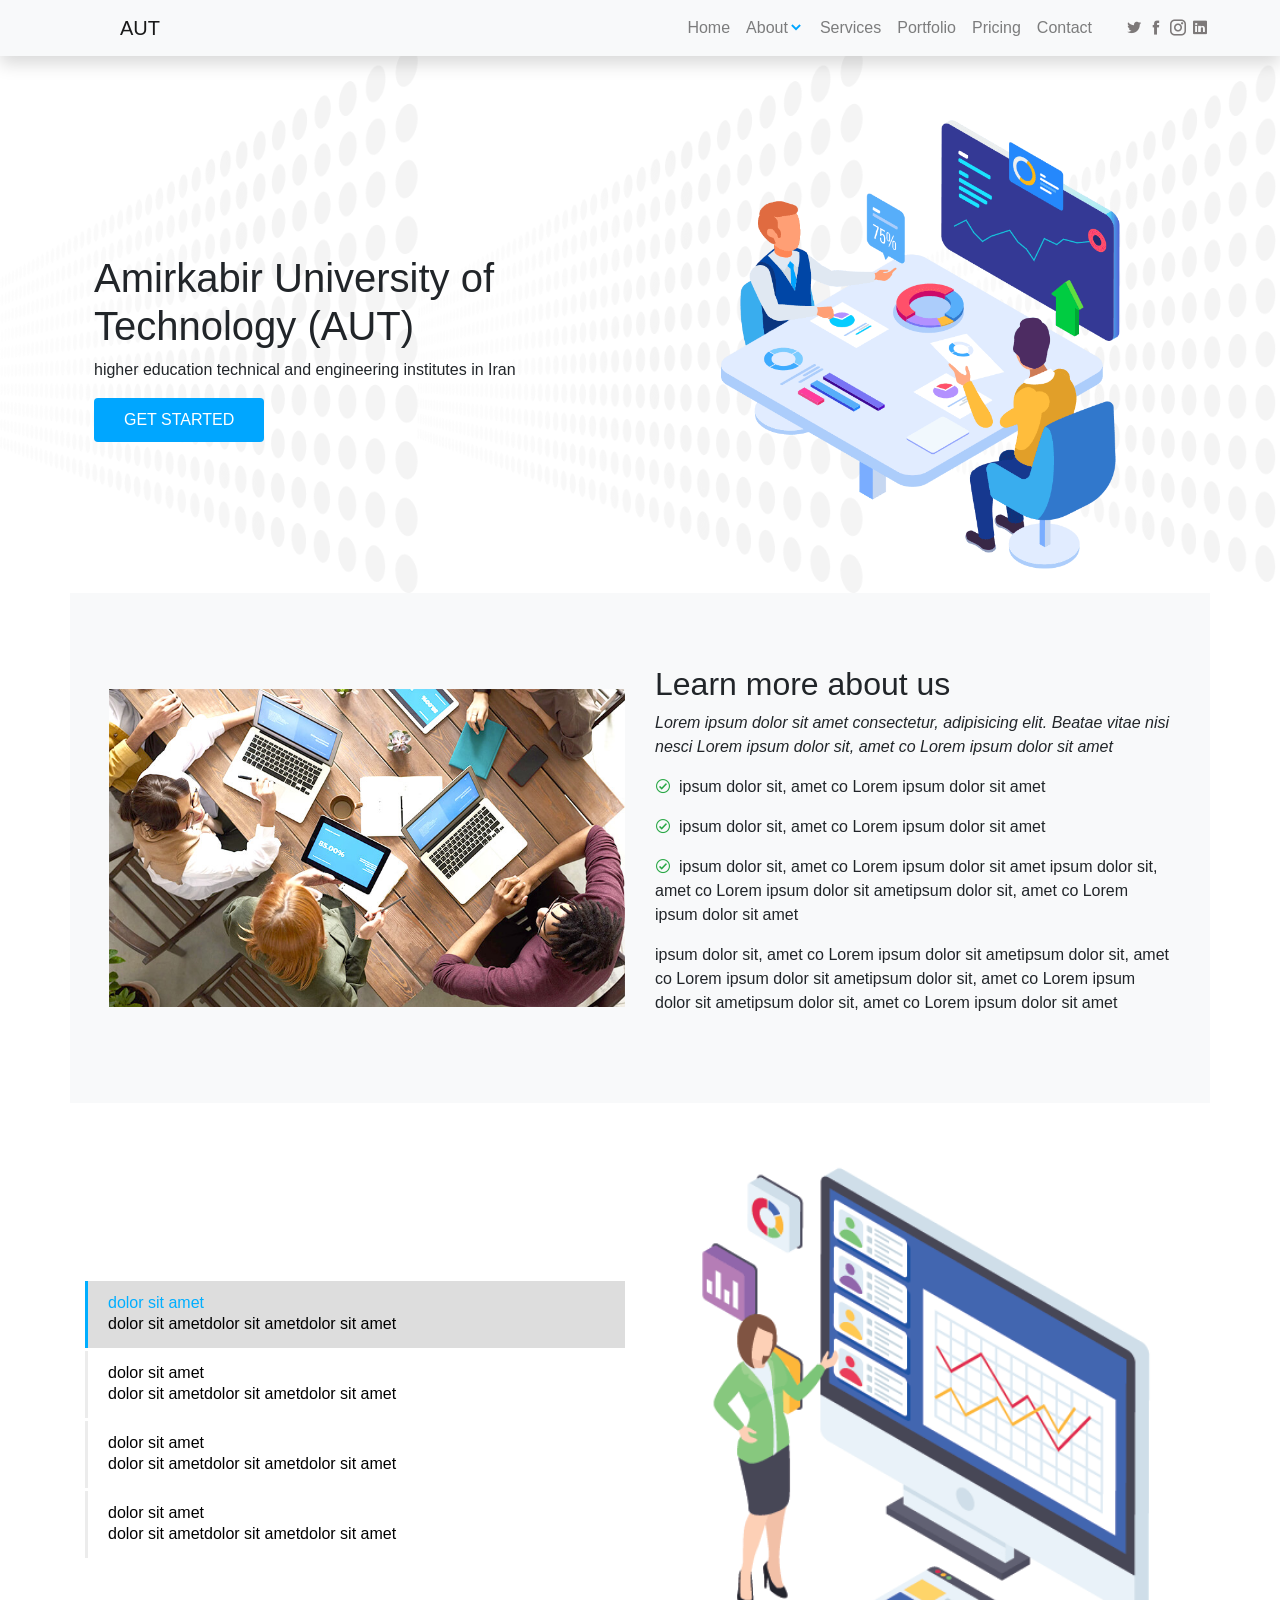
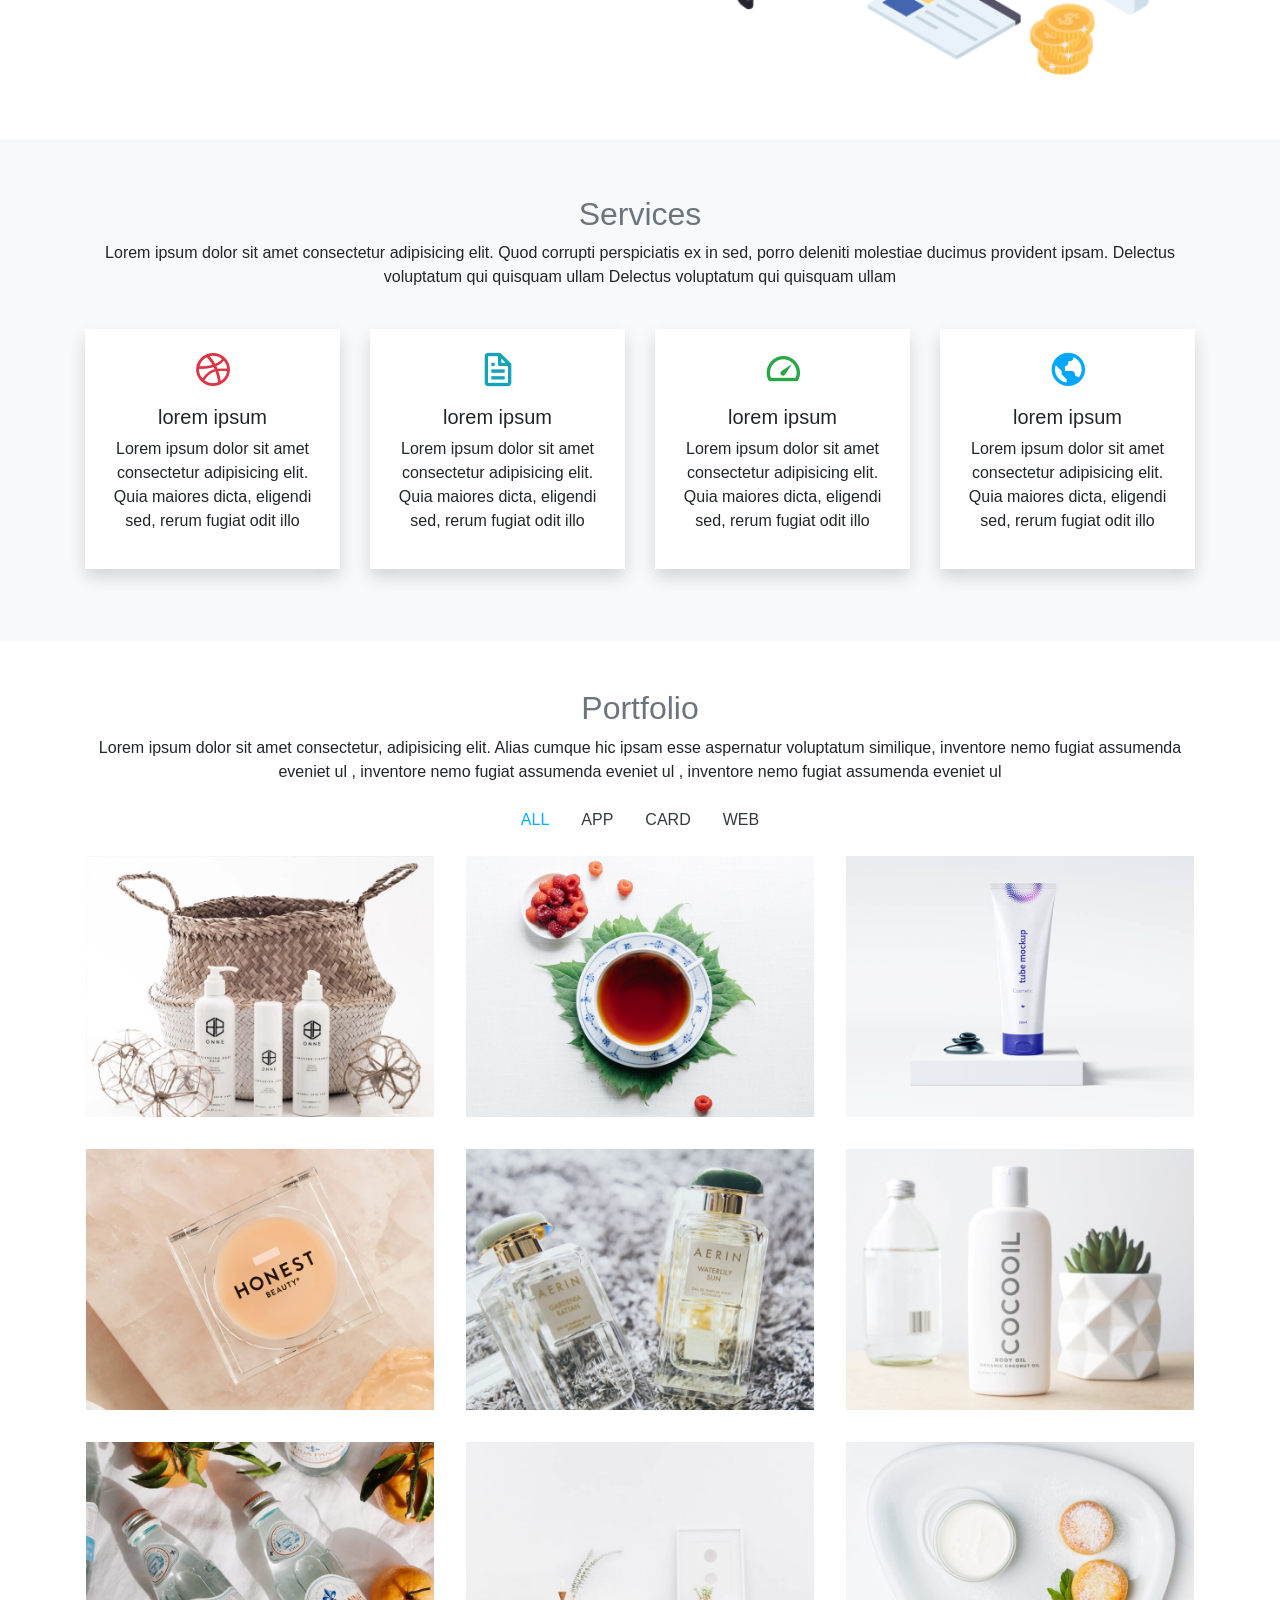
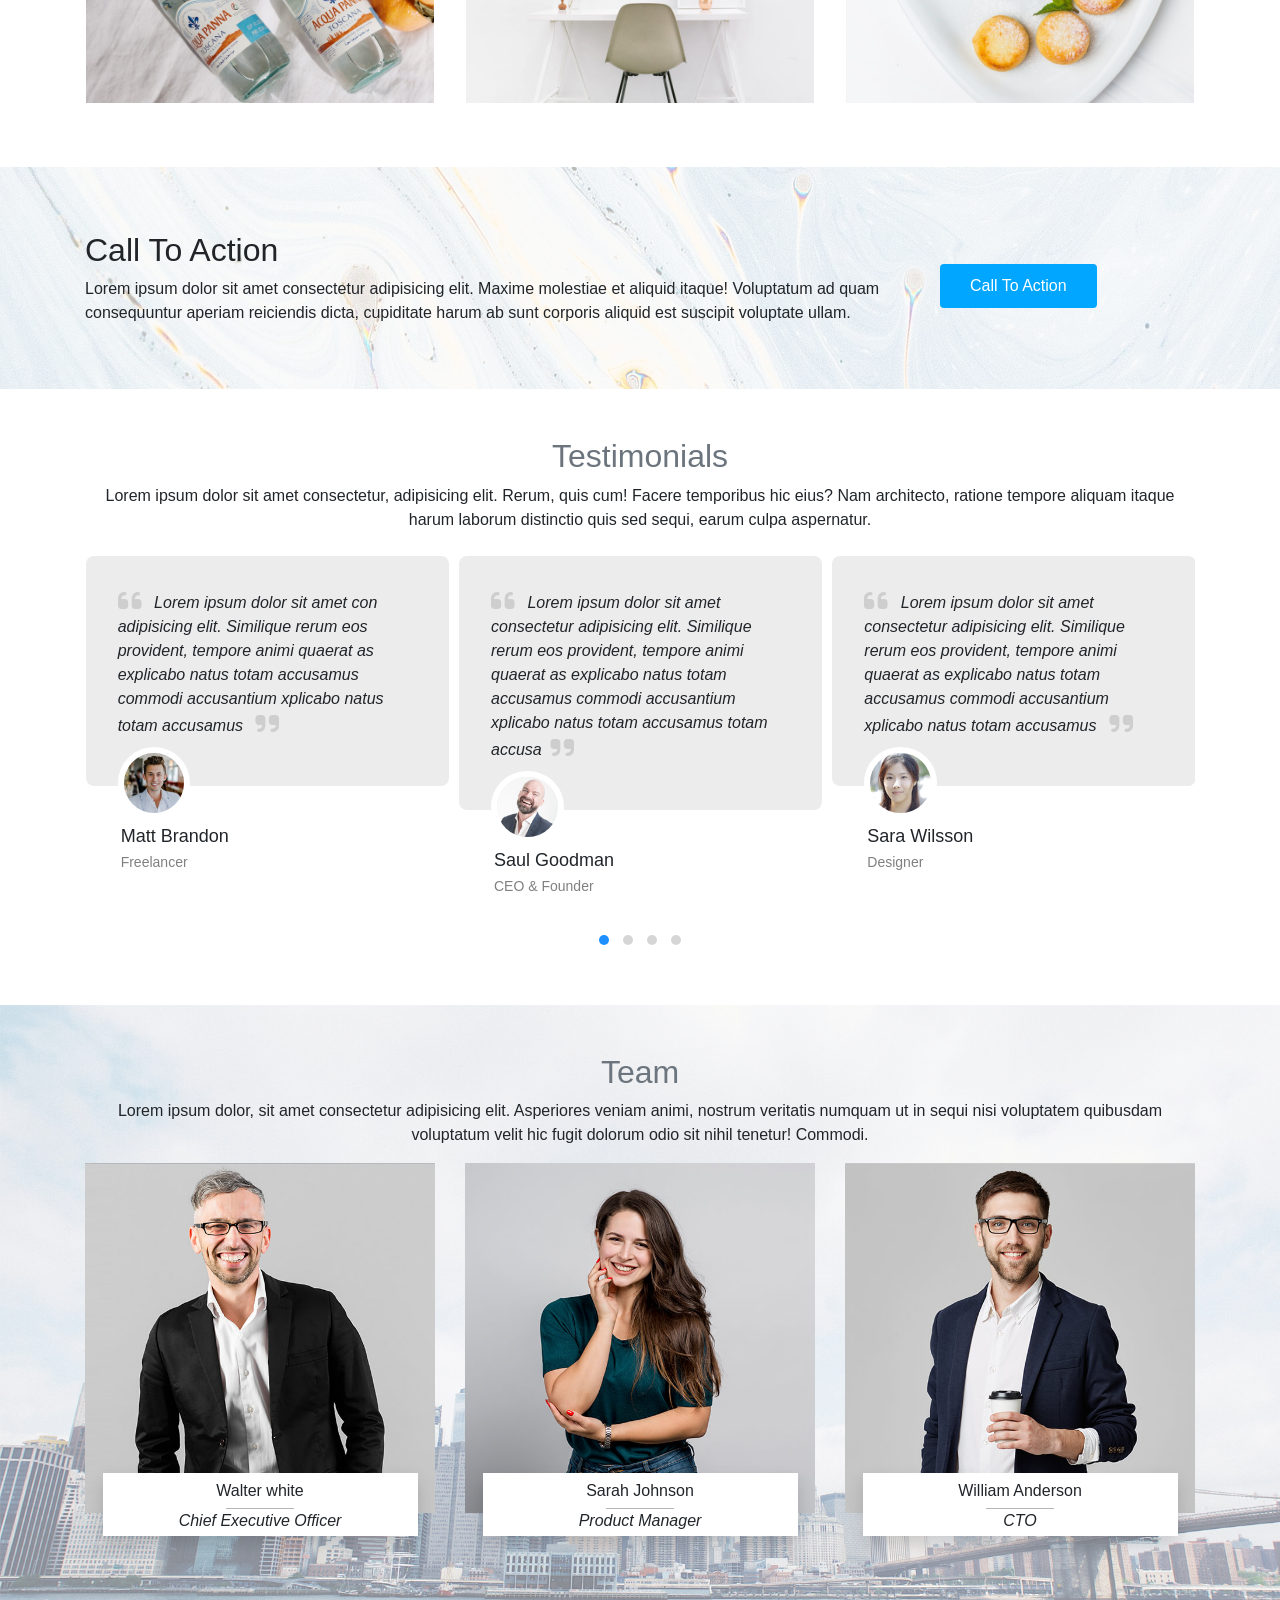
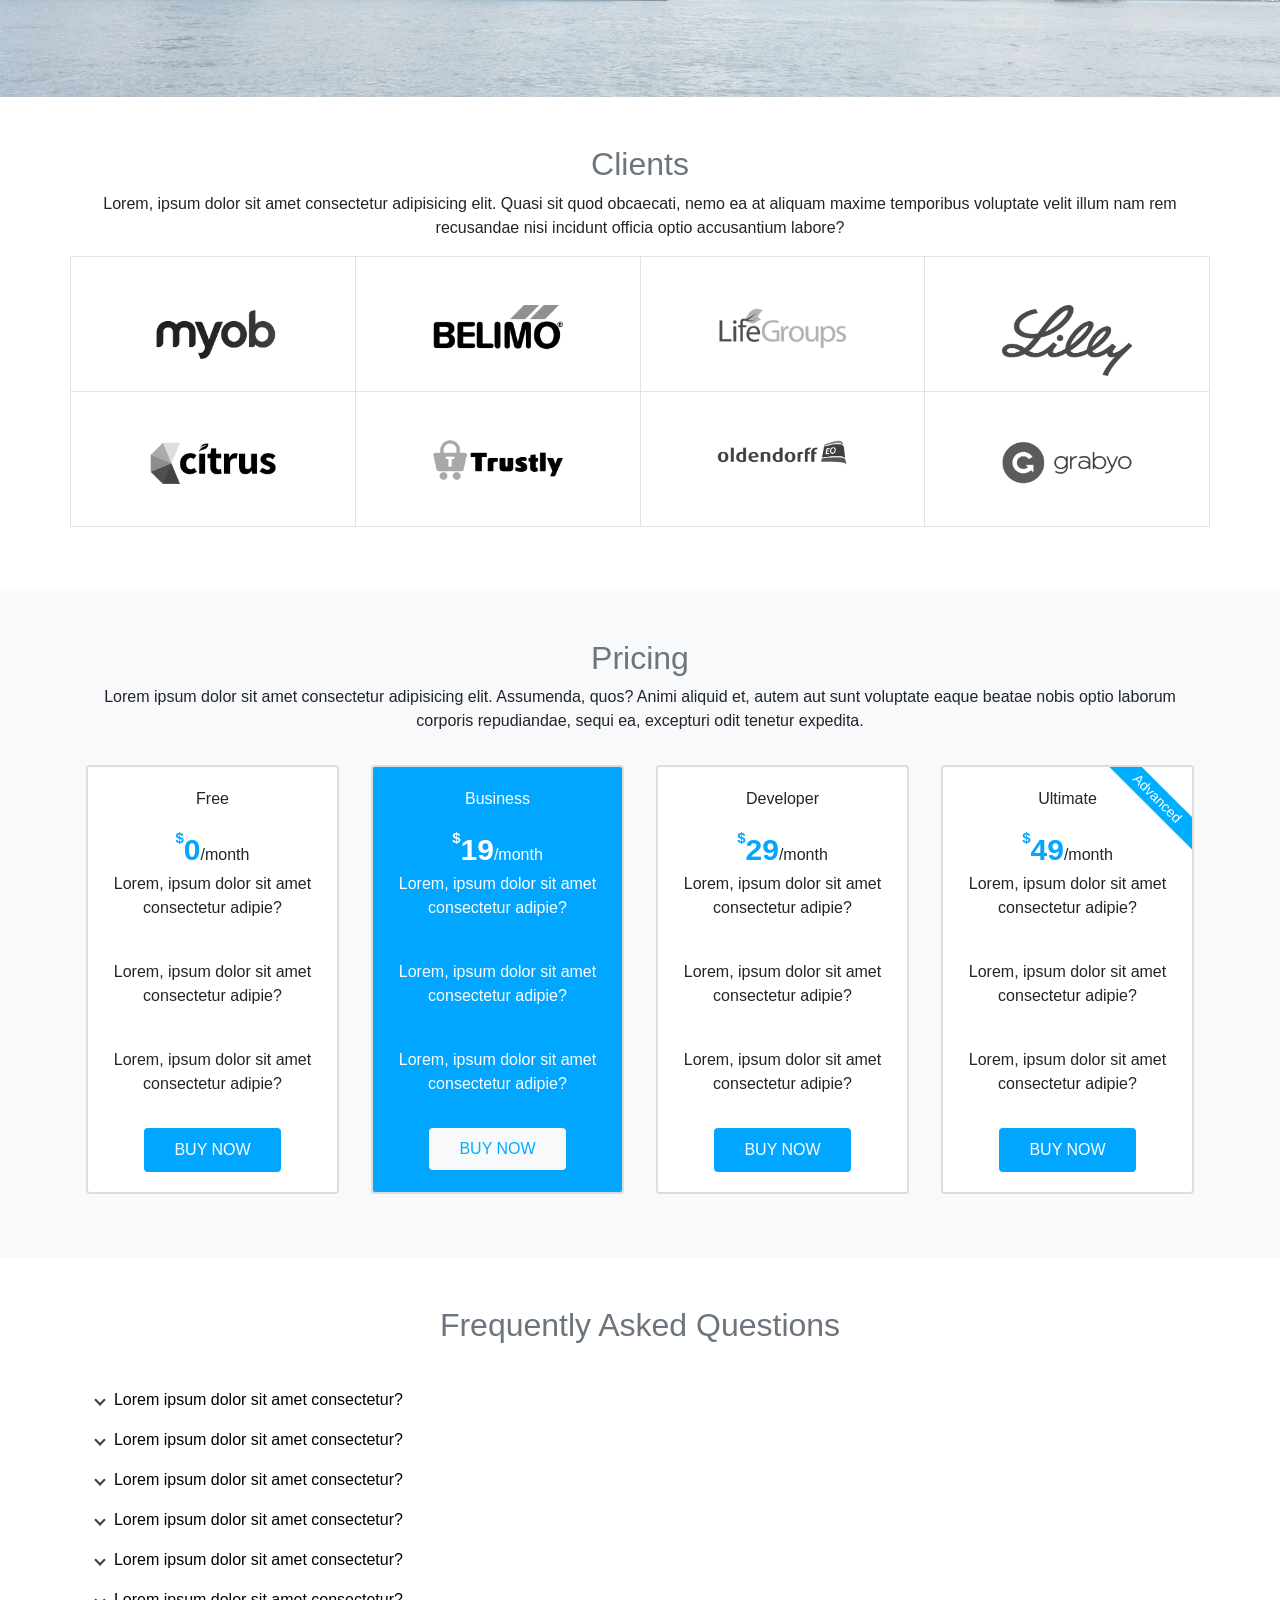
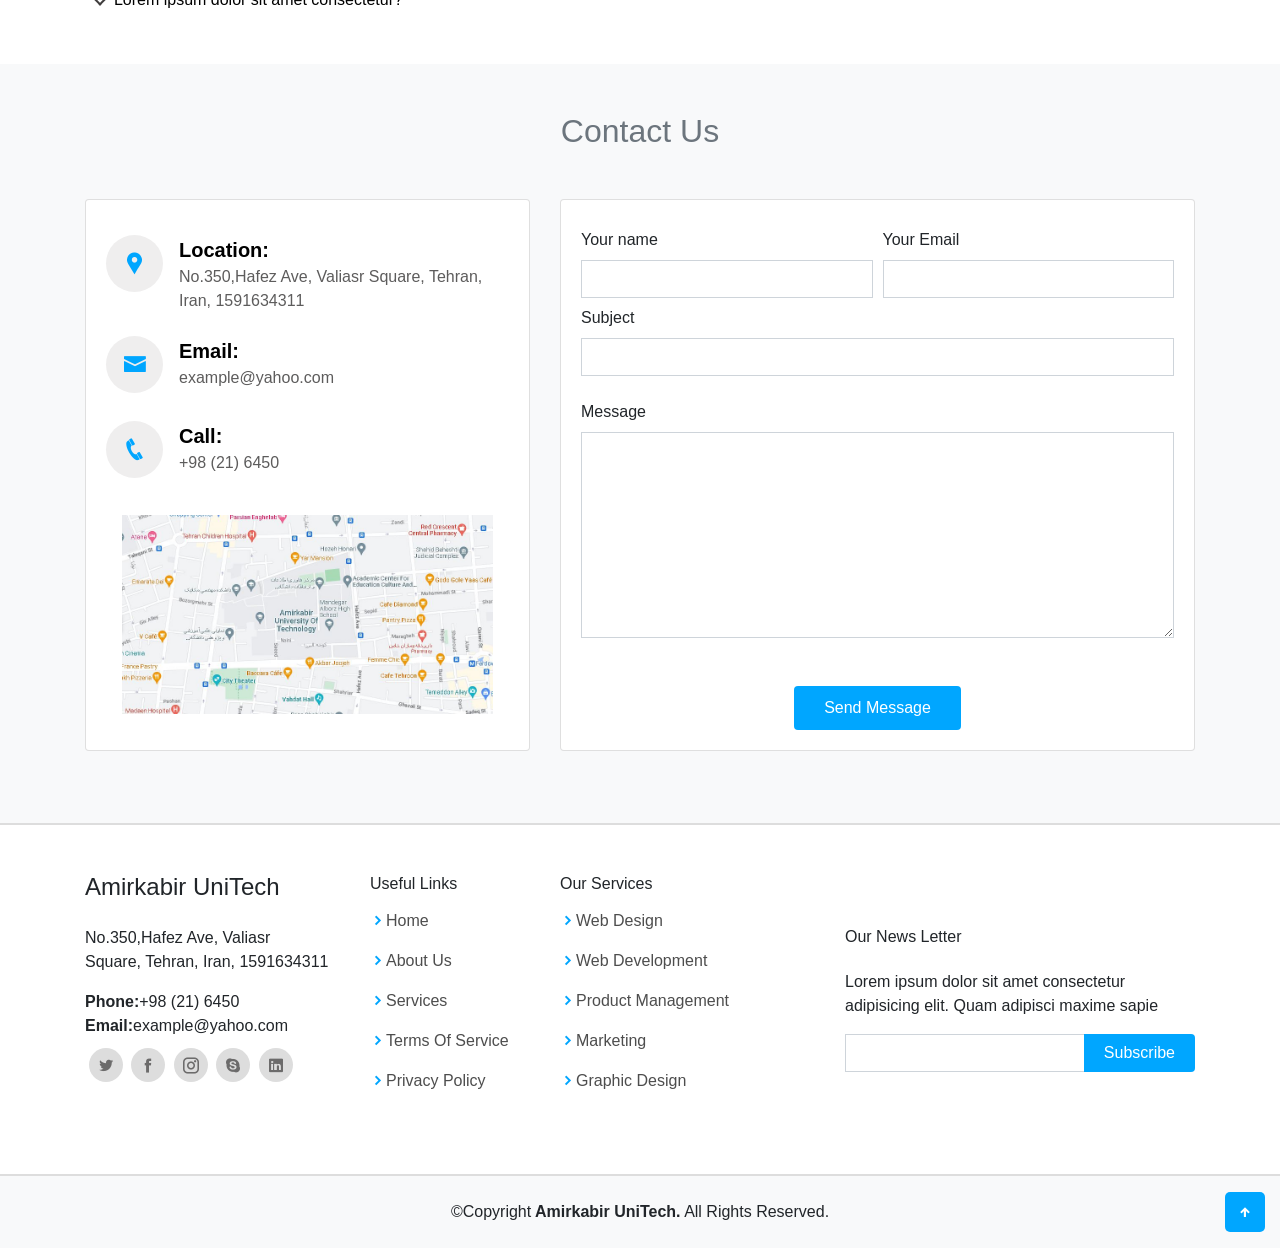
==== commit e24601f7: "Update index.html" ====
--- a/index.html
+++ b/index.html
@@ -912,7 +912,7 @@
           </div>
         </div>
         <div class="col-lg-2 mb-4 d-flex flex-column justify-content-around">
-          <h6 class="m-0 p-0">Useful Links</h6>
+          <h6 class="mb-2 p-0">Useful Links</h6>
           <a href="#r2">
             <i class="icofont-simple-right text-primary"></i>Home
           </a>
@@ -930,7 +930,7 @@
           </a>
         </div>
         <div class="col-lg-3 mb-4 d-flex flex-column justify-content-around">
-          <h6 class="m-0 p-0">Our Services</h6>
+          <h6 class="mb-2 p-0">Our Services</h6>
           <a href="#">
             <i class="icofont-simple-right text-primary"></i>Web Design
           </a>
--- a/BS4.3.1/css/myStyle.css
+++ b/BS4.3.1/css/myStyle.css
@@ -23,7 +23,7 @@
   color: #7d7979;
 }
 #r1 > nav > div:first-of-type {
-  transform: translateX(63rem);
+  transform: translateX(74vw);
 }
 #r1 > nav {
   padding-left: 120px;
@@ -31,7 +31,7 @@
 }
 @media screen and (max-width: 700px) {
   #r1 > nav > div:first-of-type {
-    transform: translateX(5rem);
+    transform: translateX(14vw);
   }
   #r1 > nav {
     padding-left: 30px;
@@ -43,17 +43,27 @@
   color: #6c6b6be3;
   justify-content: center;
 }
+#r1 > nav > #myMenu > ul > li:nth-child(2) .dropdown-menu a.active {
+  background-color: rgb(0, 174, 255);
+}
+#r1 > nav > #myMenu > ul > li:nth-child(2) .dropdown-menu {
+  transition: all 1s;
+  transform: scaleX(1);
+}
+#r1 > nav > #myMenu > ul > li:nth-child(2) .dropdown-menu:focus {
+  transition: all 1s;
+  transform: scaleX(2);
+}
 /*row2*/
 #r2 {
-  background-image: url(/img/hero-bg.png);
-
-  background-repeat: repeat;
+  background-image: url(../../img/hero-bg.png);
+
+  background-repeat: repeat-x;
   background-size: contain;
   min-height: 450px;
   background-position: center;
 }
 
-}
 /*row3*/
 #r3 > .row > .col-lg-6:last-child > p:first-child {
   font-size: 20px;
@@ -61,6 +71,10 @@
 
 .btn-primary {
   background: rgb(0, 166, 255);
+  padding: 10px;
+}
+.text-primary {
+  color: rgb(0, 166, 255) !important;
 }
 .myprimary {
   background-color: rgb(0, 166, 255);
@@ -195,7 +209,7 @@
       rgba(255, 255, 255, 0.7),
       rgba(255, 255, 255, 0.7)
     ),
-    url(/img/cta-bg.jpg);
+    url(../../img/cta-bg.jpg);
   min-height: 200px;
   background-position: center;
   background-size: cover;
@@ -207,33 +221,38 @@
   background-color: #dddddd8a;
   padding: 2rem;
 
-  margin-bottom: 5.2rem;
-}
-.owl-carousel .item > img {
+  margin-bottom: 110px;
+}
+.owl-carousel .item > div {
+  position: absolute;
+  transform: translateY(-7px);
+  width: 40%;
+}
+.owl-carousel .item > div > img {
+  border: 6px solid white;
+  width: 50%;
+}
+.owl-carousel .item > div > h6 {
   border: 3px solid white;
-  position: absolute;
-  transform: translateY(-10px);
-  width: 20%;
+  font-size: 18px;
+}
+.owl-carousel .item > div > h6:last-child {
+  font-size: 14px;
+  color: gray;
+  transform: translateY(-8px);
+  font-weight: 300;
 }
 .owl-theme .owl-dots .owl-dot.active span {
   background: dodgerblue;
+
+  transition: all 0.6s;
 }
 .owl-theme .owl-dots .owl-dot {
   outline: none;
 }
-.owl-carousel .item > h6 {
-  transform: translateY(5em);
-  position: absolute;
-}
-.owl-carousel .item > h6:last-child {
-  transform: translateY(6.9em);
-  position: absolute;
-  font-size: 14px;
-  color: gray;
-}
 .owl-carousel .item i {
   color: #bebbbb9f;
-  font-size: 30px;
+  font-size: 27px;
 }
 /*row9*/
 #r9 {
@@ -241,14 +260,14 @@
       rgba(255, 255, 255, 0.499),
       rgba(255, 255, 255, 0.504)
     ),
-    url(/img/team-bg.jpg);
+    url(../../img/team-bg.jpg);
   background-position: center;
   background-size: cover;
   min-height: 400px;
 }
 #r9 > .container > .row > .col-lg-4 > .card {
-  transform: translateY(-4rem);
-  height: 15%;
+  transform: translateY(-2.5rem);
+  height: 13%;
   width: 90%;
   border-radius: 0;
   border: none;
@@ -256,13 +275,13 @@
   transition: all 0.6s;
 }
 #r9 > .container > .row > .col-lg-4 > .card > .card-body > .linee {
-  border: 0.1px solid rgba(0, 0, 0, 0.463);
+  border-top: 0.1px solid rgba(99, 98, 98, 0.463);
   width: 25%;
   height: 0.2px;
 }
 
 #r9 > .container > .row > .col-lg-4:hover .card {
-  height: 30%;
+  height: 28%;
 }
 /*row10*/
 #r10 > .row > table > tbody > tr > td > img {
@@ -272,27 +291,28 @@
   cursor: pointer;
 }
 #r10 > .row > table > tbody > tr > td {
-  height: 140px;
+  height: 135px;
 }
 #r10 > .row > table > tbody > tr > td:hover img {
   filter: grayscale(0);
   transform: scale(1.2);
 }
+table.table td {
+  border: 1px solid #e3e1e1;
+}
 @media all and (max-width: 700px) {
   table.table tr {
     display: table;
-    width: 90%;
-    margin-left: 7vw;
+    margin-left: 10%;
   }
-  table.table td,
-  table.table th {
+  table.table td {
     display: table-row;
     text-align: center;
-
     width: 100%;
+    border: 1px solid #e3e1e1;
   }
   table.table td img {
-    padding-top: 10%;
+    padding-top: 5%;
   }
 }
 /*row11*/
@@ -307,6 +327,7 @@
   > .card-body
   > button {
   color: rgb(0, 174, 255);
+  padding: 9px 30px 9px 30px;
 }
 #r11
   > .container
@@ -360,12 +381,14 @@
 
 #r11 > .container > .row > .col-lg-3 > .card {
   overflow: hidden;
+  border: 2px solid #ddd;
+  height: 100%;
 }
 /*row12*/
 
 #r12 > #myAcc > .list-group > .list-group-item a {
   text-decoration: none;
-  color: rgb(8, 144, 255);
+  color: rgb(53, 154, 237);
 }
 #r12 > #myAcc > .list-group > .list-group-item span {
   position: absolute;
@@ -382,6 +405,7 @@
 }
 #r12 > #myAcc > .list-group > .list-group-item a.collapsed span {
   transform: rotate(45deg);
+  border-color: #403e3e;
 }
 #r12 > #myAcc > .list-group > .list-group-item a span {
   transform: rotate(225deg);
@@ -391,9 +415,9 @@
   margin-bottom: 0;
   height: 40px;
 }
-#r12 > #myAcc > .list-group > .collapse {
-  margin-top: -7px;
-  padding-left: 7px;
+#r12 > #myAcc > .list-group > .collapse > div {
+  padding-left: 30px;
+  transition: all 0.3s;
 }
 /*row13*/
 #r13 {
@@ -401,7 +425,7 @@
 }
 #r13 > .container > .row > .col-lg-5 > .card > .card-body > div > i {
   font-size: 25px;
-  background-color: #ddddddf8;
+  background-color: #efeeee;
   transform: translatey(15px);
 }
 #r13 > .container > .row > .col-lg-5 > .card > .card-body > div > div {
@@ -433,8 +457,8 @@
   margin-bottom: 8px;
   color: rgba(36, 36, 36, 0.81);
 }
-#r14 > .row > .col-lg-2 > ul > li {
-  margin-right: 60px;
+#r14 > .row > .col-lg-4 > form .input-group button {
+  padding: 5px 20px;
 }
 /*row15*/
 #r15 {
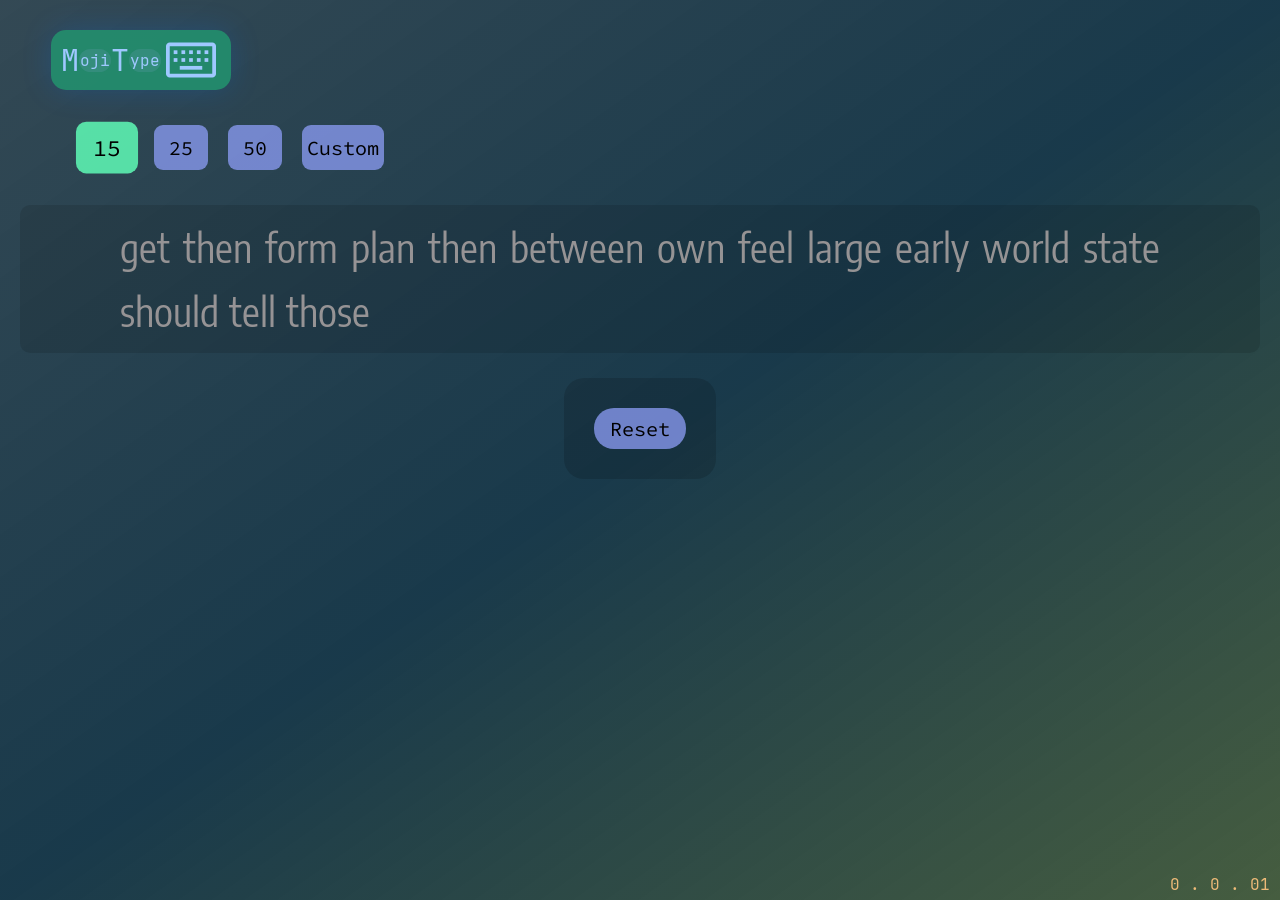
==== commit 33c5fa39: "Update and rename Typingtest.html to index.html" ====
--- a/index.html
+++ b/index.html
@@ -1,1043 +1,667 @@
 <!DOCTYPE html>
 <html lang="en">
-  <head>
-    <meta charset="UTF-8" />
-    <meta name="viewport" content="width=device-width, initial-scale=1.0" />
-    <title>Document</title>
-    <link rel="stylesheet" href="BS4.3.1/css/bootstrap.min.css" />
-
-    <link
-      href="https://unpkg.com/boxicons@2.1.4/css/boxicons.min.css"
-      rel="stylesheet"
-    />
-    <link rel="stylesheet" href="icons/icofont/icofont.min.css" />
-    <link rel="stylesheet" href="BS4.3.1/owl.carousel.min.css" />
-    <link rel="stylesheet" href="BS4.3.1/owl.theme.default.min.css" />
-    <link rel="stylesheet" href="BS4.3.1/css/myStyle.css" />
-    <link
-      rel="stylesheet"
-      href="https://cdn.jsdelivr.net/npm/bootstrap-icons@1.11.1/font/bootstrap-icons.css"
-      integrity="sha384-4LISF5TTJX/fLmGSxO53rV4miRxdg84mZsxmO8Rx5jGtp/LbrixFETvWa5a6sESd"
-      crossorigin="anonymous"
-    />
-    <link
-      rel="stylesheet"
-      href="https://cdnjs.cloudflare.com/ajax/libs/font-awesome/6.4.2/css/all.min.css"
-      integrity="sha512-z3gLpd7yknf1YoNbCzqRKc4qyor8gaKU1qmn+CShxbuBusANI9QpRohGBreCFkKxLhei6S9CQXFEbbKuqLg0DA=="
-      crossorigin="anonymous"
-      referrerpolicy="no-referrer"
-    />
-  </head>
-  <body data-spy="scroll" data-target=".navbar" class="">
-    <!-- row1 -->
-    <div id="r1" class="container mb-5">
-      <nav
-        class="navbar navbar-light navbar-expand-lg bg-light fixed-top shadow d-flex align-items-center"
-      >
-        <a href="" class="navbar-brand">AUT</a>
-        <div class="d-flex">
-          <a href="#" class="nav-link"><i class="icofont-twitter"></i></a>
-          <a href="#" class="nav-link"><i class="icofont-facebook"></i></a>
-          <a href="#" class="nav-link"><i class="icofont-instagram"></i></a>
-          <a href="#" class="nav-link"><i class="icofont-linkedin"></i></a>
-        </div>
-        <button
-          class="navbar-toggler"
-          data-toggle="collapse"
-          data-target="#myMenu"
-        >
-          <span class="navbar-toggler-icon"></span>
-        </button>
-
-        <div id="myMenu" class="collapse navbar-collapse">
-          <ul class="navbar-nav ml-auto d-flex align-items-lg-center">
-            <li class="nav-item"><a href="#r2" class="nav-link">Home</a></li>
-            <li class="nav-item dropdown">
-              <a href="#" class="nav-link exception" data-toggle="dropdown"
-                >About<i class="icofont-simple-down text-primary"></i
-              ></a>
-              <div class="dropdown-menu">
-                <a href="#r3" class="dropdown-item">Learn more about us</a>
-                <a href="#r4" class="dropdown-item">Features</a>
-              </div>
-            </li>
-            <li class="nav-item">
-              <a href="#r5" class="nav-link">Services</a>
-            </li>
-            <li class="nav-item">
-              <a href="#r6" class="nav-link">Portfolio</a>
-            </li>
-            <li class="nav-item">
-              <a href="#r11" class="nav-link">Pricing</a>
-            </li>
-            <li class="nav-item">
-              <a href="#r13" class="nav-link">Contact</a>
-            </li>
-            <li class="nav-item d-none">
-              <a href="" class="nav-link"><i class="icofont-twitter"></i></a>
-              <a href="" class="nav-link"><i class="icofont-facebook"></i></a>
-              <a href="" class="nav-link"><i class="icofont-instagram"></i></a>
-              <a href="" class="nav-link"><i class="icofont-linkedin"></i></a>
-            </li>
-          </ul>
-        </div>
-      </nav>
+
+<head>
+  <meta charset="UTF-8" />
+  <meta name="viewport" content="width=device-width, initial-scale=1.0" />
+  <title>MojiType</title>
+  <link rel="stylesheet"
+    href="https://fonts.googleapis.com/css2?family=Material+Symbols+Outlined:opsz,wght,FILL,GRAD@24,300,0,0" />
+  <link rel="shortcut icon" href="keyboard_5643.ico" type="image/x-icon">
+  <style>
+    @import url("https://fonts.googleapis.com/css2?family=Encode+Sans&display=swap");
+    @import url("https://fonts.googleapis.com/css2?family=Source+Code+Pro&display=swap");
+    @import url("https://fonts.googleapis.com/css2?family=Encode+Sans+Condensed&display=swap");
+
+    @font-face {
+      font-family: "MPLUS";
+      src: url(JetBrainsMono-Regular.ttf);
+    }
+
+    * {
+      transition: all 0.6s;
+    }
+
+    @keyframes demo {
+      50% {
+        opacity: 0.1;
+
+        color: rgb(130, 155, 186);
+      }
+    }
+
+    @keyframes demo2 {
+      50% {
+        opacity: 0.1;
+
+        color: rgba(234, 120, 120, 0.738);
+      }
+    }
+
+    body {
+      min-height: auto;
+      display: flex;
+      justify-content: start;
+      align-items: center;
+      flex-direction: column;
+      gap: 20px;
+      min-height: 100vh;
+      margin: 0;
+      overflow-x: hidden;
+      padding-left: 20px;
+      padding-right: 20px;
+      /* background: linear-gradient(
+          rgb(14, 15, 15),
+          rgba(32, 78, 92, 0.865),
+          rgb(14, 15, 15)
+        ); */
+      background: linear-gradient(145deg,
+          rgba(8, 34, 48, 0.825),
+          rgba(1, 37, 56, 0.906),
+          rgba(9, 40, 1, 0.751));
+      transition: all .4s;
+      outline: 2px solid pink;
+      gap: 25px;
+    }
+
+    .active {
+      background-color: rgba(92, 240, 176, 0.906) !important;
+      transform: scale(1.15);
+
+    }
+
+    #demo2 {
+      font-size: 3.1vw;
+      background-color: rgba(0, 0, 0, 0.123);
+      padding: 10px 100px;
+      border-radius: 10px;
+      min-width: 40px;
+      line-height: 5vw;
+      color: rgba(163, 157, 157, 0.9);
+      animation: demo 0.5s linear;
+      /* font-family: "Encode Sans", sans-serif; */
+      font-family: "Encode Sans Condensed", sans-serif;
+      word-spacing: 2px;
+      text-align: justify;
+      animation: demo 1s linear 1;
+
+
+    }
+
+    .button {
+      border: none;
+      background-color: rgba(139, 155, 243, 0.769);
+      margin: 10px;
+      padding: 10px 15px;
+      border-radius: 9px;
+      font-size: 20px;
+      font-family: "Source Code Pro", monospace;
+      animation: demo 0.5s linear 1;
+
+    }
+
+    @media screen and (max-width: 500px) {
+      #demo2 {
+        font-size: 6.2vw;
+        padding: 10px 30px;
+        text-align: justify;
+        line-height: 8vw;
+      }
+
+      .button {
+        padding: 4px 10px;
+        font-size: 15px;
+      }
+    }
+
+    button:hover,
+    button:focus {
+      background-color: rgb(0, 106, 255);
+      outline: 2px solid rgb(21, 226, 134);
+      cursor: pointer;
+    }
+
+    span {
+      /* background-color: rgba(166, 202, 163, 0.178); */
+      /* border-bottom: 3px solid rgba(0, 0, 0, 0.317); */
+      animation-iteration-count: 5;
+      border-radius: 2px;
+      animation: demo 1s;
+      color: rgb(159, 200, 255);
+    }
+
+    #demo2 span:last-of-type,
+    #demo2 #sec:last-of-type {
+      border-right: 2px solid rgb(223, 243, 255);
+
+      animation: demo5 0.5s linear infinite;
+    }
+
+    @keyframes demo5 {
+      100% {
+        border-right: 2px solid transparent;
+      }
+    }
+
+    #sec {
+      animation: demo2 1s;
+      animation-iteration-count: 5;
+      /* background-color: rgba(228, 192, 135, 0.174); */
+      color: rgb(248, 122, 113);
+    }
+
+    .hidden {
+      display: none;
+    }
+
+    @keyframes glow {
+      100% {
+        opacity: 1;
+
+        transform: translatey(-20px);
+
+
+
+      }
+
+    }
+
+    @keyframes glow2 {
+      100% {
+        opacity: 1;
+
+        transform: translatey(-80px);
+
+
+
+      }
+
+    }
+
+    .message {
+      /* width: 400px; */
+      height: 60px;
+      background-color: rgba(35, 142, 110, 0.924);
+      border-radius: 15px;
+      font-family: 'MPLUS';
+      display: flex;
+      align-items: center;
+      justify-content: start;
+      box-shadow: 0 0 30px rgba(0, 119, 255, 0.198);
+      padding: 0 10px;
+    }
+
+    .message span {
+      font-size: 30px;
+      /* font-style: italic; */
+    }
+
+    .message span:last-child {
+      font-size: 60px;
+      font-style: normal;
+      animation: demo 1s infinite;
+
+
+    }
+
+    .message span:nth-child(2),
+    .message span:nth-child(4) {
+      background-color: rgba(99, 159, 173, 0.268);
+      font-size: 16px;
+      border-radius: 15px;
+      padding: 1px;
+    }
+
+
+
+    div:nth-of-type(5) div:nth-of-type(1) {
+      animation: glow 0.5s linear forwards;
+      transform: translateY(-50px) scale(1.3);
+      opacity: 0;
+      animation-delay: 0s;
+
+    }
+
+    div:nth-of-type(5) div:nth-of-type(2) {
+      animation: glow 0.5s linear forwards;
+      transform: translateY(-50px) scale(1.3);
+      opacity: 0;
+      animation-delay: 0.5s;
+    }
+
+    div:nth-of-type(5) div:nth-of-type(3) {
+      animation: glow 0.5s linear forwards;
+      transform: translateY(-50px) scale(1.3);
+      opacity: 0;
+      animation-delay: 1s;
+    }
+
+    div:nth-of-type(5) div:nth-of-type(4) {
+      animation: glow 0.5s linear forwards;
+      transform: translateY(-50px) scale(1.3);
+      opacity: 0;
+      animation-delay: 1.5s;
+
+
+    }
+
+    div:nth-of-type(5) div:nth-of-type(5) {
+      animation: glow 0.5s linear forwards;
+      transform: translateY(-50px) scale(1.3);
+      opacity: 0;
+      animation-delay: 2s;
+
+    }
+
+    footer {
+      display: flex;
+      position: absolute;
+      bottom: 5px;
+      right: 10px;
+      font-family: 'MPLUS';
+      color: rgb(237, 186, 120);
+    }
+
+    button {
+      padding: 8px 16px !important;
+      border-radius: 20px !important;
+      grid-column-start: 1;
+      grid-column-end: 3;
+    }
+
+    div:nth-last-of-type(3) .button:last-child {
+      max-width: 80px;
+      display: flex;
+      align-items: center;
+      justify-content: center;
+      padding: 5px;
+    }
+
+    section div {
+      background-color: rgba(0, 0, 0, 0.372);
+      border-radius: 20px;
+      padding: 50px;
+      display: flex;
+      flex-direction: column;
+      align-items: center;
+    }
+
+    section div input {
+      border: none;
+      width: 50%;
+      height: 30px;
+      background-color: rgba(255, 255, 255, 0.548);
+      font-size: 15px;
+    }
+
+    section div .button {
+      padding: 5px;
+      text-align: center;
+    }
+
+    section {
+      position: absolute;
+      width: 100vw;
+      height: 100vh;
+      display: flex;
+      justify-content: center;
+      align-items: center;
+      top: 0%;
+      left: 0%;
+      background-color: rgba(0, 0, 0, 0.355);
+
+    }
+
+    .close {
+      position: absolute;
+      top: 5px;
+      right: 5px;
+    }
+  </style>
+  <link rel="stylesheet" href="tt.css">
+
+</head>
+
+<body>
+  <div style="display: flex;justify-content: start;width: 95%;margin-top: 30px;">
+    <div class="message "><span>M</span><span>oji</span><span>T</span><span>ype</span><span
+        class="material-symbols-outlined">
+        keyboard
+      </span></div>
+  </div>
+  <!-- <section>
+    <div>
+      <div class="close"></div>
+      <input type="number" name="" id="input">
+      <div class="button">Ok</div>
     </div>
-    <!-- row2 -->
-    <div id="r2" class="container-fluid">
-      <div class="container p-4">
-        <div class="row d-flex align-items-center flex-lg-row-reverse mt-5">
-          <div class="col-lg-6 d-flex justify-content-center">
-            <img class="w-75" src="img/hero-img.png" alt="" />
-          </div>
-          <div class="col-lg-6 pt-2">
-            <h1>Amirkabir University of Technology (AUT)</h1>
-            <p>higher education technical and engineering institutes in Iran</p>
-            <button class="btn btn-primary">GET STARTED</button>
-          </div>
-        </div>
-      </div>
+  </section> -->
+  <div style="
+        background-color: rgb(229, 92, 119);
+        transform: translateY(0px);
+        position: absolute;
+        animation: demo 0.1s;
+        animation-iteration-count: 3;
+      " id="caps" class="button hidden">
+    CapsLock is on!
+  </div>
+  <div style="display: flex; width: 100%; padding-left: 100px">
+    <div class="button" id="demo15" onclick="numOfWord(15)">15</div>
+    <div class="button" id="demo25" onclick="numOfWord(25)">25</div>
+    <div class="button" id="demo50" onclick="numOfWord(50)">50</div>
+    <div class="button" id="demo50" onclick="">Custom
     </div>
-    <!-- row3 -->
-    <div id="r3" class="container bg-light py-5">
-      <div class="row d-flex justify-content-start align-items-center p-4">
-        <div class="col-lg-6">
-          <img src="img/about.jpg" class="w-100" alt="" />
-        </div>
-        <div class="col-lg-6">
-          <h2 class="font-weight-light">Learn more about us</h2>
-
-          <p class="font-italic">
-            Lorem ipsum dolor sit amet consectetur, adipisicing elit. Beatae
-            vitae nisi nesci Lorem ipsum dolor sit, amet co Lorem ipsum dolor
-            sit amet
-          </p>
-          <p>
-            <i class="icofont-check-circled text-success mr-2"></i>ipsum dolor
-            sit, amet co Lorem ipsum dolor sit amet
-          </p>
-          <p>
-            <i class="icofont-check-circled text-success mr-2"></i>ipsum dolor
-            sit, amet co Lorem ipsum dolor sit amet
-          </p>
-          <p>
-            <i class="icofont-check-circled text-success mr-2"></i>ipsum dolor
-            sit, amet co Lorem ipsum dolor sit amet ipsum dolor sit, amet co
-            Lorem ipsum dolor sit ametipsum dolor sit, amet co Lorem ipsum dolor
-            sit amet
-          </p>
-          <p>
-            ipsum dolor sit, amet co Lorem ipsum dolor sit ametipsum dolor sit,
-            amet co Lorem ipsum dolor sit ametipsum dolor sit, amet co Lorem
-            ipsum dolor sit ametipsum dolor sit, amet co Lorem ipsum dolor sit
-            amet
-          </p>
-        </div>
-      </div>
-    </div>
-    <!-- row4 -->
-    <div id="r4" class="container">
-      <div class="row py-5 flex-lg-row-reverse align-items-center">
-        <div class="col-lg-6">
-          <div class="tab-content bg-info">
-            <div class="tab-pane show fade active" id="feature1">
-              <img src="img/features-1.png" alt="" class="w-100" />
-            </div>
-            <div class="tab-pane show fade" id="feature2">
-              <img src="img/features-2.png" class="w-100" alt="" />
-            </div>
-            <div class="tab-pane show fade" id="feature3">
-              <img src="img/features-3.png" class="w-100" alt="" />
-            </div>
-            <div class="tab-pane show fade" id="feature4">
-              <img src="img/features-4.png" class="w-100" alt="" />
-            </div>
-          </div>
-        </div>
-        <div class="col-lg-6">
-          <div class="list-group">
-            <a
-              href="#feature1"
-              class="list-group-item active"
-              data-toggle="list"
-              ><h6>dolor sit amet</h6>
-              <p>dolor sit ametdolor sit ametdolor sit amet</p></a
-            >
-            <a href="#feature2" class="list-group-item" data-toggle="list"
-              ><h6>dolor sit amet</h6>
-              <p>dolor sit ametdolor sit ametdolor sit amet</p></a
-            >
-            <a href="#feature3" class="list-group-item" data-toggle="list"
-              ><h6>dolor sit amet</h6>
-              <p>dolor sit ametdolor sit ametdolor sit amet</p></a
-            >
-            <a href="#feature4" class="list-group-item" data-toggle="list"
-              ><h6>dolor sit amet</h6>
-              <p>dolor sit ametdolor sit ametdolor sit amet</p></a
-            >
-          </div>
-        </div>
-      </div>
-    </div>
-    <!-- row5 -->
-    <div id="r5" class="container-fluid text-center bg-light py-5">
-      <div class="container pt-2">
-        <h2 class="text-secondary">Services</h2>
-        <p>
-          Lorem ipsum dolor sit amet consectetur adipisicing elit. Quod corrupti
-          perspiciatis ex in sed, porro deleniti molestiae ducimus provident
-          ipsam. Delectus voluptatum qui quisquam ullam Delectus voluptatum qui
-          quisquam ullam
-        </p>
-        <div class="row">
-          <div class="col-lg-3 py-4">
-            <div class="card shadow">
-              <div class="card-body">
-                <h1><i class="bx bxl-dribbble text-danger"></i></h1>
-                <h5>lorem ipsum</h5>
-                <p>
-                  Lorem ipsum dolor sit amet consectetur adipisicing elit. Quia
-                  maiores dicta, eligendi sed, rerum fugiat odit illo
-                </p>
-              </div>
-            </div>
-          </div>
-          <div class="col-lg-3 py-4">
-            <div class="card shadow">
-              <div class="card-body">
-                <h1><i class="bx bx-file text-info"></i></h1>
-                <h5>lorem ipsum</h5>
-                <p>
-                  Lorem ipsum dolor sit amet consectetur adipisicing elit. Quia
-                  maiores dicta, eligendi sed, rerum fugiat odit illo
-                </p>
-              </div>
-            </div>
-          </div>
-          <div class="col-lg-3 py-4">
-            <div class="card shadow">
-              <div class="card-body">
-                <h1><i class="bx bx-tachometer text-success"></i></h1>
-                <h5>lorem ipsum</h5>
-                <p>
-                  Lorem ipsum dolor sit amet consectetur adipisicing elit. Quia
-                  maiores dicta, eligendi sed, rerum fugiat odit illo
-                </p>
-              </div>
-            </div>
-          </div>
-          <div class="col-lg-3 py-4">
-            <div class="card shadow">
-              <div class="card-body">
-                <h1><i class="bx bx-world text-primary"></i></h1>
-                <h5>lorem ipsum</h5>
-                <p>
-                  Lorem ipsum dolor sit amet consectetur adipisicing elit. Quia
-                  maiores dicta, eligendi sed, rerum fugiat odit illo
-                </p>
-              </div>
-            </div>
-          </div>
-        </div>
-      </div>
-    </div>
-    <!-- row6 -->
-    <div id="r6" class="container text-center py-5">
-      <h2 class="text-secondary">Portfolio</h2>
-      <p>
-        Lorem ipsum dolor sit amet consectetur, adipisicing elit. Alias cumque
-        hic ipsam esse aspernatur voluptatum similique, inventore nemo fugiat
-        assumenda eveniet ul , inventore nemo fugiat assumenda eveniet ul ,
-        inventore nemo fugiat assumenda eveniet ul
-      </p>
-      <ul class="nav justify-content-center">
-        <li class="nav-item">
-          <a id="all" class="nav-link active">ALL</a>
-        </li>
-        <li class="nav-item">
-          <a id="app" class="nav-link text-dark">APP</a>
-        </li>
-        <li class="nav-item">
-          <a id="card" class="nav-link text-dark">CARD</a>
-        </li>
-        <li class="nav-item">
-          <a id="web" class="nav-link text-dark">WEB</a>
-        </li>
-      </ul>
-      <div class="row">
-        <div id="web1" class="col-lg-4 p-3">
-          <img src="img/portfolio/portfolio-1.jpg" class="w-100" alt="" />
-          <div id="head" class="d-flex flex-column align-items-center">
-            <h4>Web</h4>
-            <p>Web1</p>
-          </div>
-          <div id="glass" class="h-100"></div>
-          <div id="button" class="d-flex justify-content-center">
-            <div class="rounded-circle text-primary p-2">
-              <a href="#"><i class="bx bx-link"></i></a>
-            </div>
-            <div class="rounded-circle text-primary p-2">
-              <a href="#"><i class="bx bx-plus"></i></a>
-            </div>
-          </div>
-        </div>
-        <div id="web2" class="col-lg-4 p-3">
-          <img src="img/portfolio/portfolio-2.jpg" class="w-100" alt="" />
-          <div id="head" class="d-flex flex-column align-items-center">
-            <h4>Web</h4>
-            <p>Web2</p>
-          </div>
-          <div id="glass" class="h-100"></div>
-          <div id="button" class="d-flex justify-content-center">
-            <div class="rounded-circle text-primary p-2">
-              <a href="#"><i class="bx bx-link"></i></a>
-            </div>
-            <div class="rounded-circle text-primary p-2">
-              <a href="#"><i class="bx bx-plus"></i></a>
-            </div>
-          </div>
-        </div>
-        <div id="web3" class="col-lg-4 p-3">
-          <img src="img/portfolio/portfolio-3.jpg" class="w-100" alt="" />
-          <div id="head" class="d-flex flex-column align-items-center">
-            <h4>Web</h4>
-            <p>Web3</p>
-          </div>
-          <div id="glass" class="h-100"></div>
-          <div id="button" class="d-flex justify-content-center">
-            <div class="rounded-circle text-primary p-2">
-              <a href="#"><i class="bx bx-link"></i></a>
-            </div>
-            <div class="rounded-circle text-primary p-2">
-              <a href="#"><i class="bx bx-plus"></i></a>
-            </div>
-          </div>
-        </div>
-        <div id="card1" class="col-lg-4 p-3">
-          <img src="img/portfolio/portfolio-4.jpg" class="w-100" alt="" />
-          <div id="head" class="d-flex flex-column align-items-center">
-            <h4>Card</h4>
-            <p>Card1</p>
-          </div>
-          <div id="glass" class="h-100"></div>
-          <div id="button" class="d-flex justify-content-center">
-            <div class="rounded-circle text-primary p-2">
-              <a href="#"><i class="bx bx-link"></i></a>
-            </div>
-            <div class="rounded-circle text-primary p-2">
-              <a href="#"><i class="bx bx-plus"></i></a>
-            </div>
-          </div>
-        </div>
-        <div id="card2" class="col-lg-4 p-3">
-          <img src="img/portfolio/portfolio-5.jpg" class="w-100" alt="" />
-          <div id="head" class="d-flex flex-column align-items-center">
-            <h4>Card</h4>
-            <p>Card2</p>
-          </div>
-          <div id="glass" class="h-100"></div>
-          <div id="button" class="d-flex justify-content-center">
-            <div class="rounded-circle text-primary p-2">
-              <a href="#"><i class="bx bx-link"></i></a>
-            </div>
-            <div class="rounded-circle text-primary p-2">
-              <a href="#"><i class="bx bx-plus"></i></a>
-            </div>
-          </div>
-        </div>
-        <div id="card3" class="col-lg-4 p-3">
-          <img src="img/portfolio/portfolio-6.jpg" class="w-100" alt="" />
-          <div id="head" class="d-flex flex-column align-items-center">
-            <h4>Card</h4>
-            <p>Card3</p>
-          </div>
-          <div id="glass" class="h-100"></div>
-          <div id="button" class="d-flex justify-content-center">
-            <div class="rounded-circle text-primary p-2">
-              <a href="#"><i class="bx bx-link"></i></a>
-            </div>
-            <div class="rounded-circle text-primary p-2">
-              <a href="#"><i class="bx bx-plus"></i></a>
-            </div>
-          </div>
-        </div>
-        <div id="app1" class="col-lg-4 p-3">
-          <img src="img/portfolio/portfolio-7.jpg" class="w-100" alt="" />
-          <div id="head" class="d-flex flex-column align-items-center">
-            <h4>App</h4>
-            <p>App1</p>
-          </div>
-          <div id="glass" class="h-100"></div>
-          <div id="button" class="d-flex justify-content-center">
-            <div class="rounded-circle text-primary p-2">
-              <a href="#"><i class="bx bx-link"></i></a>
-            </div>
-            <div class="rounded-circle text-primary p-2">
-              <a href="#"><i class="bx bx-plus"></i></a>
-            </div>
-          </div>
-        </div>
-        <div id="app2" class="col-lg-4 p-3">
-          <img src="img/portfolio/portfolio-8.jpg" class="w-100" alt="" />
-          <div id="head" class="d-flex flex-column align-items-center">
-            <h4>App</h4>
-            <p>App2</p>
-          </div>
-          <div id="glass" class="h-100"></div>
-          <div id="button" class="d-flex justify-content-center">
-            <div class="rounded-circle text-primary p-2">
-              <a href="#"><i class="bx bx-link"></i></a>
-            </div>
-            <div class="rounded-circle text-primary p-2">
-              <a href="#"><i class="bx bx-plus"></i></a>
-            </div>
-          </div>
-        </div>
-        <div id="app3" class="col-lg-4 p-3">
-          <img src="img/portfolio/portfolio-9.jpg" class="w-100" alt="" />
-          <div id="head" class="d-flex flex-column align-items-center">
-            <h4>App</h4>
-            <p>App3</p>
-          </div>
-          <div id="glass" class="h-100"></div>
-          <div id="button" class="d-flex justify-content-center">
-            <div class="rounded-circle text-primary p-2">
-              <a href="#"><i class="bx bx-link"></i></a>
-            </div>
-            <div class="rounded-circle text-primary p-2">
-              <a href="#"><i class="bx bx-plus"></i></a>
-            </div>
-          </div>
-        </div>
-      </div>
-    </div>
-    <!-- row7 -->
-    <div id="r7" class="container-fluid py-5">
-      <div class="container">
-        <div class="row d-flex justify-content-center align-items-center pt-3">
-          <div class="col-lg-9 text-center text-lg-left">
-            <h2>Call To Action</h2>
-            <p>
-              Lorem ipsum dolor sit amet consectetur adipisicing elit. Maxime
-              molestiae et aliquid itaque! Voluptatum ad quam consequuntur
-              aperiam reiciendis dicta, cupiditate harum ab sunt corporis
-              aliquid est suscipit voluptate ullam.
-            </p>
-          </div>
-          <div class="col-lg-3 text-center text-lg-left">
-            <button class="btn btn-primary">Call To Action</button>
-          </div>
-        </div>
-      </div>
-    </div>
-    <!-- row8 -->
-    <div id="r8" class="container py-5">
-      <h2 class="text-center text-secondary">Testimonials</h2>
-      <p class="text-center">
-        Lorem ipsum dolor sit amet consectetur, adipisicing elit. Rerum, quis
-        cum! Facere temporibus hic eius? Nam architecto, ratione tempore aliquam
-        itaque harum laborum distinctio quis sed sequi, earum culpa aspernatur.
-      </p>
-
-      <div class="owl-carousel owl-theme pt-2">
-        <div class="item">
-          <p class="font-italic">
-            <i class="fa fa-quote-left mr-2 align-bottom"></i> Lorem ipsum dolor
-            sit amet consectetur adipisicing elit. Similique rerum eos
-            provident, tempore animi quaerat as explicabo natus totam accusamus
-            commodi accusantium xplicabo natus totam accusamus totam accusa<i
-              class="fa fa-quote-right ml-2 align-bottom"
-            ></i>
-          </p>
-          <div class="">
-            <img
-              src="./img/testimonials/testimonials-1.jpg"
-              alt=""
-              class="rounded-circle"
-            />
-            <h6 class="mt-1">Saul Goodman</h6>
-            <h6>CEO & Founder</h6>
-          </div>
-        </div>
-        <div class="item">
-          <p class="font-italic">
-            <i class="fa fa-quote-left mr-2 align-bottom"></i> Lorem ipsum dolor
-            sit amet consectetur adipisicing elit. Similique rerum eos
-            provident, tempore animi quaerat as explicabo natus totam accusamus
-            commodi accusantium xplicabo natus totam accusamus
-            <i class="fa fa-quote-right ml-2 align-bottom"></i>
-          </p>
-          <div class="">
-            <img
-              src="./img/testimonials/testimonials-2.jpg"
-              alt=""
-              class="rounded-circle"
-            />
-            <h6 class="mt-1">Sara Wilsson</h6>
-            <h6>Designer</h6>
-          </div>
-        </div>
-        <div class="item">
-          <p class="font-italic">
-            <i class="fa fa-quote-left mr-2 align-bottom"></i> Lorem ipsum dolor
-            sit amet consectetur adipisicing elit. Similique rerum eos
-            provident, tempore animi quaerat as explicabo natus totam accusamus
-            commodi accusantium xplicabo natus totam accusamus
-            <i class="fa fa-quote-right ml-2 align-bottom"></i>
-          </p>
-          <div class="">
-            <img
-              src="./img/testimonials/testimonials-3.jpg"
-              alt=""
-              class="rounded-circle"
-            />
-            <h6 class="mt-1">Jenna Karlis</h6>
-            <h6>Store Owner</h6>
-          </div>
-        </div>
-        <div class="item">
-          <p class="font-italic">
-            <i class="fa fa-quote-left mr-2 align-bottom"></i> Lorem ipsum dolor
-            sit amet con adipisicing elit. Similique rerum eos provident,
-            tempore animi quaerat as explicabo natus totam accusamus commodi
-            accusantium xplicabo natus totam accusamus
-            <i class="fa fa-quote-right ml-2 align-bottom"></i>
-          </p>
-          <div class="">
-            <img
-              src="./img/testimonials/testimonials-4.jpg"
-              alt=""
-              class="rounded-circle"
-            />
-            <h6 class="mt-1">Matt Brandon</h6>
-            <h6>Freelancer</h6>
-          </div>
-        </div>
-      </div>
-    </div>
-    <!-- row9 -->
-    <div id="r9">
-      <div class="container text-center py-5">
-        <h2 class="text-secondary">Team</h2>
-        <p>
-          Lorem ipsum dolor, sit amet consectetur adipisicing elit. Asperiores
-          veniam animi, nostrum veritatis numquam ut in sequi nisi voluptatem
-          quibusdam voluptatum velit hic fugit dolorum odio sit nihil tenetur!
-          Commodi.
-        </p>
-        <div class="row">
-          <div class="col-lg-4 d-flex flex-column align-items-center">
-            <img src="img/team/team-1.jpg" class="w-100" alt="" />
-            <div class="card shadow">
-              <div
-                class="card-body d-flex flex-column justify-content-center align-items-center shadow pt-2"
-              >
-                <h6>Walter white</h6>
-                <div class="linee"></div>
-                <p class="font-italic">Chief Executive Officer</p>
-                <div class="line2 mt-3 text-secondary">
-                  <i class="icofont-twitter"></i>
-                  <i class="icofont-facebook"></i>
-                  <i class="icofont-instagram"></i>
-                  <i class="icofont-linkedin"></i>
-                </div>
-              </div>
-            </div>
-          </div>
-          <div class="col-lg-4 d-flex flex-column align-items-center">
-            <img src="img/team/team-2.jpg" class="w-100" alt="" />
-            <div class="card shadow">
-              <div
-                class="card-body d-flex flex-column justify-content-center align-items-center shadow pt-2"
-              >
-                <h6>Sarah Johnson</h6>
-                <div class="linee"></div>
-                <p class="font-italic">Product Manager</p>
-                <div class="line2 mt-3 text-secondary">
-                  <i class="icofont-twitter"></i>
-                  <i class="icofont-facebook"></i>
-                  <i class="icofont-instagram"></i>
-                  <i class="icofont-linkedin"></i>
-                </div>
-              </div>
-            </div>
-          </div>
-          <div class="col-lg-4 d-flex flex-column align-items-center">
-            <img src="img/team/team-3.jpg" class="w-100" alt="" />
-            <div class="card shadow">
-              <div
-                class="card-body d-flex flex-column justify-content-center align-items-center pt-2"
-              >
-                <h6>William Anderson</h6>
-                <div class="linee"></div>
-                <p class="font-italic">CTO</p>
-                <div class="line2 mt-3 text-secondary">
-                  <i class="icofont-twitter"></i>
-                  <i class="icofont-facebook"></i>
-                  <i class="icofont-instagram"></i>
-                  <i class="icofont-linkedin"></i>
-                </div>
-              </div>
-            </div>
-          </div>
-        </div>
-      </div>
-    </div>
-    <!-- row10 -->
-    <div id="r10" class="container text-center py-5">
-      <h2 class="text-secondary">Clients</h2>
-      <p>
-        Lorem, ipsum dolor sit amet consectetur adipisicing elit. Quasi sit quod
-        obcaecati, nemo ea at aliquam maxime temporibus voluptate velit illum
-        nam rem recusandae nisi incidunt officia optio accusantium labore?
-      </p>
-      <div class="row table-responsive-sm">
-        <table class="table">
-          <tbody>
-            <tr class="">
-              <td class="pt-5">
-                <img src="img/clients/client-1.png" alt="" class="w-50" />
-              </td>
-              <td class="pt-5">
-                <img src="img/clients/client-2.png" alt="" class="w-50" />
-              </td>
-              <td class="pt-5">
-                <img src="img/clients/client-3.png" alt="" class="w-50" />
-              </td>
-              <td class="pt-5">
-                <img src="img/clients/client-4.png" alt="" class="w-50" />
-              </td>
-            </tr>
-            <tr class="">
-              <td class="pt-5">
-                <img src="img/clients/client-5.png" alt="" class="w-50" />
-              </td>
-              <td class="pt-5">
-                <img src="img/clients/client-6.png" alt="" class="w-50" />
-              </td>
-              <td class="pt-5">
-                <img src="img/clients/client-7.png" alt="" class="w-50" />
-              </td>
-              <td class="pt-5">
-                <img src="img/clients/client-8.png" alt="" class="w-50" />
-              </td>
-            </tr>
-          </tbody>
-        </table>
-      </div>
-    </div>
-    <!-- row11 -->
-    <div id="r11" class="container-fluid bg-light py-5">
-      <div class="container text-center">
-        <h2 class="text-secondary">Pricing</h2>
-        <p>
-          Lorem ipsum dolor sit amet consectetur adipisicing elit. Assumenda,
-          quos? Animi aliquid et, autem aut sunt voluptate eaque beatae nobis
-          optio laborum corporis repudiandae, sequi ea, excepturi odit tenetur
-          expedita.
-        </p>
-
-        <div class="row">
-          <div class="col-lg-3 p-3">
-            <div class="card text-center">
-              <div class="card-body">
-                <p>Free</p>
-                <div class="d-flex align-items-baseline justify-content-center">
-                  <span class="text-primary align-top"
-                    ><span class="text-primary align-top">&dollar;</span>0</span
-                  ><span class="align-bottom">/month</span>
-                </div>
-                <p>Lorem, ipsum dolor sit amet consectetur adipie?</p>
-                <br />
-                <p>Lorem, ipsum dolor sit amet consectetur adipie?</p>
-                <br />
-                <p>Lorem, ipsum dolor sit amet consectetur adipie?</p>
-                <button class="btn btn-primary mt-3">BUY NOW</button>
-              </div>
-            </div>
-          </div>
-          <div class="col-lg-3 p-3">
-            <div class="card text-center myprimary">
-              <div class="card-body">
-                <p>Business</p>
-                <div class="d-flex align-items-baseline justify-content-center">
-                  <span class="text-white align-top"
-                    ><span class="text-white align-top">&dollar;</span>19</span
-                  ><span class="align-bottom">/month</span>
-                </div>
-                <p>Lorem, ipsum dolor sit amet consectetur adipie?</p>
-                <br />
-                <p>Lorem, ipsum dolor sit amet consectetur adipie?</p>
-                <br />
-                <p>Lorem, ipsum dolor sit amet consectetur adipie?</p>
-                <button class="btn btn-light mt-3">BUY NOW</button>
-              </div>
-            </div>
-          </div>
-          <div class="col-lg-3 p-3">
-            <div class="card text-center">
-              <div class="card-body">
-                <p>Developer</p>
-                <div class="d-flex align-items-baseline justify-content-center">
-                  <span class="text-primary align-top"
-                    ><span class="text-primary align-top">&dollar;</span
-                    >29</span
-                  ><span class="align-bottom">/month</span>
-                </div>
-                <p>Lorem, ipsum dolor sit amet consectetur adipie?</p>
-                <br />
-                <p>Lorem, ipsum dolor sit amet consectetur adipie?</p>
-                <br />
-                <p>Lorem, ipsum dolor sit amet consectetur adipie?</p>
-                <button class="btn btn-primary mt-3">BUY NOW</button>
-              </div>
-            </div>
-          </div>
-          <div class="col-lg-3 p-3">
-            <div class="card text-center">
-              <div class="ribbon-wrapper">
-                <div class="ribbon">Advanced</div>
-              </div>
-              <div class="card-body">
-                <p>Ultimate</p>
-                <div class="d-flex align-items-baseline justify-content-center">
-                  <span class="text-primary align-top"
-                    ><span class="text-primary align-top">&dollar;</span
-                    >49</span
-                  ><span class="align-bottom">/month</span>
-                </div>
-                <p>Lorem, ipsum dolor sit amet consectetur adipie?</p>
-                <br />
-                <p>Lorem, ipsum dolor sit amet consectetur adipie?</p>
-                <br />
-                <p>Lorem, ipsum dolor sit amet consectetur adipie?</p>
-                <button class="btn btn-primary mt-3">BUY NOW</button>
-              </div>
-            </div>
-          </div>
-        </div>
-      </div>
-    </div>
-    <!-- row12 -->
-    <div id="r12" class="container py-5">
-      <h2 class="text-secondary text-center pb-4">
-        Frequently Asked Questions
-      </h2>
-      <div id="myAcc">
-        <div class="list-group list-group-flush">
-          <div class="list-group-item">
-            <a class="collapsed" href="#q1" data-toggle="collapse"
-              >&nbsp;&nbsp;<span></span>Lorem ipsum dolor sit amet
-              consectetur?</a
-            >
-          </div>
-          <div id="q1" class="collapse" data-parent="#myAcc">
-            <div>
-              Lorem ipsum, dolor sit amet consectetur adipisicing elit.
-              Exercitationem perferendis blanditiis repudiandae sapiente veniam
-              commodi fuga dolorem adipisci assumenda fugit cum debitis,
-              necessitatibus reiciendis, et sit explicabo omnis, recusandae
-              doloremque!
-            </div>
-          </div>
-          <div class="list-group-item">
-            <a class="collapsed" href="#q2" data-toggle="collapse"
-              >&nbsp;&nbsp;<span></span>Lorem ipsum dolor sit amet
-              consectetur?</a
-            >
-          </div>
-          <div id="q2" class="collapse" data-parent="#myAcc">
-            <div class="">
-              Lorem ipsum, dolor sit amet consectetur adipisicing elit.
-              Exercitationem perferendis blanditiis repudiandae sapiente veniam
-              commodi fuga dolorem adipisci assumenda fugit cum debitis,
-              necessitatibus reiciendis, et sit explicabo omnis, recusandae
-              doloremque!
-            </div>
-          </div>
-          <div class="list-group-item">
-            <a class="collapsed" href="#q3" data-toggle="collapse"
-              >&nbsp;&nbsp;<span></span>Lorem ipsum dolor sit amet
-              consectetur?</a
-            >
-          </div>
-          <div id="q3" class="collapse" data-parent="#myAcc">
-            <div class="">
-              Lorem ipsum, dolor sit amet consectetur adipisicing elit.
-              Exercitationem perferendis blanditiis repudiandae sapiente veniam
-              commodi fuga dolorem adipisci assumenda fugit cum debitis,
-              necessitatibus reiciendis, et sit explicabo omnis, recusandae
-              doloremque!
-            </div>
-          </div>
-          <div class="list-group-item">
-            <a class="collapsed" href="#q4" data-toggle="collapse"
-              >&nbsp;&nbsp;<span></span>Lorem ipsum dolor sit amet
-              consectetur?</a
-            >
-          </div>
-          <div id="q4" class="collapse" data-parent="#myAcc">
-            <div class="">
-              Lorem ipsum, dolor sit amet consectetur adipisicing elit.
-              Exercitationem perferendis blanditiis repudiandae sapiente veniam
-              commodi fuga dolorem adipisci assumenda fugit cum debitis,
-              necessitatibus reiciendis, et sit explicabo omnis, recusandae
-              doloremque!
-            </div>
-          </div>
-          <div class="list-group-item">
-            <a class="collapsed" href="#q5" data-toggle="collapse"
-              >&nbsp;&nbsp;<span></span>Lorem ipsum dolor sit amet
-              consectetur?</a
-            >
-          </div>
-          <div id="q5" class="collapse" data-parent="#myAcc">
-            <div class="">
-              Lorem ipsum, dolor sit amet consectetur adipisicing elit.
-              Exercitationem perferendis blanditiis repudiandae sapiente veniam
-              commodi fuga dolorem adipisci assumenda fugit cum debitis,
-              necessitatibus reiciendis, et sit explicabo omnis, recusandae
-              doloremque!
-            </div>
-          </div>
-          <div class="list-group-item">
-            <a class="collapsed" href="#q6" data-toggle="collapse"
-              >&nbsp;&nbsp;<span></span>Lorem ipsum dolor sit amet
-              consectetur?</a
-            >
-          </div>
-          <div id="q6" class="collapse" data-parent="#myAcc">
-            <div class="">
-              Lorem ipsum, dolor sit amet consectetur adipisicing elit.
-              Exercitationem perferendis blanditiis repudiandae sapiente veniam
-              commodi fuga dolorem adipisci assumenda fugit cum debitis,
-              necessitatibus reiciendis, et sit explicabo omnis, recusandae
-              doloremque!
-            </div>
-          </div>
-        </div>
-      </div>
-    </div>
-    <!-- row13 -->
-    <div id="r13" class="bg-light">
-      <div class="container py-5">
-        <h2 class="text-secondary text-center">Contact Us</h2>
-        <div class="row mt-5">
-          <div class="col-lg-5 mb-4">
-            <div class="card">
-              <div class="card-body">
-                <div class="d-flex justify-content-start align-items-baseline">
-                  <i
-                    class="icofont-google-map text-primary rounded-circle p-3"
-                  ></i>
-
-                  <div class="ml-3">
-                    <span>Location:</span><br />No.350,Hafez Ave, Valiasr
-                    Square, Tehran, Iran, 1591634311
-                  </div>
-                </div>
-                <div
-                  class="d-flex justify-content-start align-items-baseline mt-2"
-                >
-                  <i
-                    class="icofont-envelope text-primary rounded-circle p-3"
-                  ></i>
-
-                  <div class="ml-3">
-                    <span>Email:</span><br />example@yahoo.com
-                  </div>
-                </div>
-                <div
-                  class="d-flex justify-content-start align-items-baseline mt-3"
-                >
-                  <i class="icofont-phone text-primary rounded-circle p-3"></i>
-
-                  <div class="ml-3"><span>Call:</span><br />+98 (21) 6450</div>
-                </div>
-                <img src="img/map.JPG" alt="#" class="w-100 mt-4 p-3" />
-              </div>
-            </div>
-          </div>
-          <div class="col-lg-7">
-            <div class="card">
-              <div class="card-body">
-                <div class="form-row">
-                  <div class="col-lg-6 mt-2">
-                    <label for="name">Your name</label>
-                    <input id="name" type=" text" class="form-control" />
-                  </div>
-                  <div class="col-lg-6 mt-2">
-                    <label for="email">Your Email</label>
-                    <input id="email" type=" text" class="form-control" />
-                  </div>
-                  <div class="col-12 mt-2">
-                    <label for="subject">Subject</label>
-                    <input class="form-control" id="subject" type="text" />
-                  </div>
-                  <div class="col-12 mt-4">
-                    <label for="lname">Message</label>
-                    <textarea class="form-control" rows="8"></textarea>
-                  </div>
-                  <div class="col-12 d-flex justify-content-center">
-                    <button class="btn btn-primary mt-5">Send Message</button>
-                  </div>
-                </div>
-              </div>
-            </div>
-          </div>
-        </div>
-      </div>
-    </div>
-    <!-- row14 -->
-    <div id="r14" class="container py-5">
-      <div class="row d-flex align-items-center justify-content-center">
-        <div
-          class="col-lg-3 mb-5 d-flex flex-column align-items-start justify-content-center"
-        >
-          <h4 class="mb-4">Amirkabir UniTech</h4>
-          <p>
-            No.350,Hafez Ave, Valiasr <br />
-            Square, Tehran, Iran, 1591634311
-          </p>
-          <div>
-            <span class="font-weight-bold">Phone:</span>+98 (21) 6450 <br />
-            <span class="font-weight-bold">Email:</span>example@yahoo.com
-          </div>
-          <div class="mt-3">
-            <a href="#"><i class="icofont-twitter"></i></a>
-            <a href="#"><i class="icofont-facebook"></i></a>
-            <a href="#"><i class="icofont-instagram"></i></a>
-            <a href="#"><i class="icofont-skype"></i></a>
-            <a href="#"><i class="icofont-linkedin"></i></a>
-          </div>
-        </div>
-        <div class="col-lg-2 mb-4 d-flex flex-column justify-content-around">
-          <h6 class="mb-2 p-0">Useful Links</h6>
-          <a href="#r2">
-            <i class="icofont-simple-right text-primary"></i>Home
-          </a>
-          <a href="#r3">
-            <i class="icofont-simple-right text-primary"></i>About Us
-          </a>
-          <a href="#r5">
-            <i class="icofont-simple-right text-primary"></i>Services
-          </a>
-          <a href="#">
-            <i class="icofont-simple-right text-primary"></i>Terms Of Service
-          </a>
-          <a href="#">
-            <i class="icofont-simple-right text-primary"></i>Privacy Policy
-          </a>
-        </div>
-        <div class="col-lg-3 mb-4 d-flex flex-column justify-content-around">
-          <h6 class="mb-2 p-0">Our Services</h6>
-          <a href="#">
-            <i class="icofont-simple-right text-primary"></i>Web Design
-          </a>
-          <a href="#">
-            <i class="icofont-simple-right text-primary"></i>Web Development
-          </a>
-          <a href="#">
-            <i class="icofont-simple-right text-primary"></i>Product Management
-          </a>
-          <a href="#">
-            <i class="icofont-simple-right text-primary"></i>Marketing
-          </a>
-          <a href="#">
-            <i class="icofont-simple-right text-primary"></i>Graphic Design
-          </a>
-        </div>
-        <div class="col-lg-4">
-          <h6 class="mb-4">Our News Letter</h6>
-          <p>
-            Lorem ipsum dolor sit amet consectetur adipisicing elit. Quam
-            adipisci maxime sapie
-          </p>
-          <form action="#">
-            <div class="input-group">
-              <input type="text" class="form-control" />
-              <div class="input-group-append">
-                <button class="btn btn-primary">Subscribe</button>
-              </div>
-            </div>
-          </form>
-        </div>
-      </div>
-    </div>
-    <!-- row15 -->
-    <div
-      id="r15"
-      class="container-fluid bg-light text-center py-3 mb-1 d-flex align-items-center justify-content-between"
-    >
-      <div style="width: 40px"></div>
-      <div>
-        &copy;Copyright<span class="font-weight-bold"> Amirkabir UniTech.</span>
-        All Rights Reserved.
-      </div>
-
-      <a href="#r2" class="btn-primary"><i class="icofont-arrow-up"></i></a>
-    </div>
-    <script src="BS4.3.1/js/jquery-3.4.1.min.js"></script>
-    <script src="BS4.3.1/js/popper.min.js"></script>
-    <script src="BS4.3.1/js/bootstrap.min.js"></script>
-    <script src="BS4.3.1/owl.carousel.min.js"></script>
-    <!-- <script src="/BS4.3.1/js/navbar-fixed.js"></script> -->
-    <script>
-      $(document).ready(function () {
-        $(".owl-carousel").owlCarousel({
-          autoplay: true,
-          autoplayTimeout: 4000,
-          autoplayHoverPause: true,
-          margin: 10,
-          dots: true,
-          loop: true,
-          center: true,
-          responsive: {
-            0: {
-              items: 1,
-            },
-            992: {
-              items: 3,
-            },
-          },
-        });
-      });
-      // navbar
-      $(".nav-link")
-        .not(".exception")
-        .on("click", function () {
-          $(".navbar-collapse").collapse("hide");
-        });
-
-      // row6
-      $("#app").on("click", function () {
-        $("#card1,#card2,#card3,#web1,#web2,#web3").addClass("hidden");
-        $("#app1,#app2,#app3").removeClass("hidden");
-        $("#app").addClass("active");
-        $("#web,#card,#all").removeClass("active");
-      });
-
-      $("#card").on("click", function () {
-        $("#app1,#app2,#app3,#web1,#web2,#web3").addClass("hidden");
-        $("#card1,#card2,#card3").removeClass("hidden");
-        $("#card").addClass("active");
-        $("#web,#app,#all").removeClass("active");
-      });
-
-      $("#web").on("click", function () {
-        $("#app1,#app2,#app3,#card1,#card2,#card3").addClass("hidden");
-        $("#web1,#web2,#web3").removeClass("hidden");
-        $("#web").addClass("active");
-        $("#card,#app,#all").removeClass("active");
-      });
-
-      $("#all").on("click", function () {
-        $(
-          "#web1,#web2,#web3,#app1,#app2,#app3,#card1,#card2,#card3"
-        ).removeClass("hidden");
-        $("#all").addClass("active");
-        $("#card,#app,#web").removeClass("active");
-      });
-    </script>
-  </body>
+  </div>
+
+  <div style="display: flex">
+    <div id="demo2" class="hidden"></div>
+  </div>
+  <div
+    style="display: grid; grid-template-columns: auto auto ;gap: 10px;background-color: rgba(0, 0, 0, 0.148);padding: 20px;border-radius: 20px;">
+    <div class="button hidden" id="demo7"></div>
+    <div class="button hidden" id="demo3"></div>
+    <div class="button hidden" id="demo4"></div>
+    <div class="button hidden" id="demo5"></div>
+    <div class="button hidden" id="demo6"></div>
+    <button id="reset" class="button" onclick="reset()">Reset</button>
+  </div>
+  <footer>
+    0 . 0 . 01
+  </footer>
+
+  <script>
+
+    var words = [
+      "walk",
+      "fan",
+      "toy",
+      "last",
+      "brave",
+      "imagine",
+      "tense",
+      "bored",
+      "pop",
+      "loop",
+      "bar",
+      "chop",
+      "laugh",
+      "sub",
+      "expect",
+      "about",
+      "than",
+      "into",
+      "could",
+      "state",
+      "only",
+      "new",
+      "year",
+      "some",
+      "take",
+      "come",
+      "these",
+      "know",
+      "see",
+      "use",
+      "get",
+      "like",
+      "then",
+      "first",
+      "any",
+      "work",
+      "now",
+      "may",
+      "such",
+      "give",
+      "over",
+      "think",
+      "most",
+      "even",
+      "find",
+      "day",
+      "also",
+      "after",
+      "way",
+      "many",
+      "must",
+      "look",
+      "before",
+      "great",
+      "back",
+      "through",
+      "long",
+      "where",
+      "much",
+      "should",
+      "well",
+      "people",
+      "down",
+      "own",
+      "just",
+      "because",
+      "good",
+      "each",
+      "those",
+      "feel",
+      "seem",
+      "how",
+      "high",
+      "too",
+      "place",
+      "little",
+      "world",
+      "very",
+      "still",
+      "nation",
+      "hand",
+      "old",
+      "life",
+      "tell",
+      "write",
+      "become",
+      "here",
+      "show",
+      "house",
+      "both",
+      "between",
+      "need",
+      "mean",
+      "call",
+      "develop",
+      "under",
+      "last",
+      "right",
+      "move",
+      "thing",
+      "general",
+      "school",
+      "never",
+      "same",
+      "another",
+      "begin",
+      "while",
+      "number",
+      "part",
+      "turn",
+      "real",
+      "leave",
+      "might",
+      "want",
+      "point",
+      "form",
+      "off",
+      "child",
+      "few",
+      "small",
+      "since",
+      "against",
+      "ask",
+      "late",
+      "home",
+      "interest",
+      "large",
+      "person",
+      "end",
+      "open",
+      "public",
+      "follow",
+      "during",
+      "present",
+      "without",
+      "again",
+      "hold",
+      "govern",
+      "around",
+      "possible",
+      "head",
+      "consider",
+      "word",
+      "program",
+      "problem",
+      "however",
+      "lead",
+      "system",
+      "set",
+      "order",
+      "eye",
+      "plan",
+      "run",
+      "keep",
+      "face",
+      "fact",
+      "group",
+      "play",
+      "stand",
+      "increase",
+      "early",
+      "course",
+      "change",
+      "help",
+      "line",
+    ];
+    console.log(words.length);
+
+    function gen() {
+      textBox = document.getElementById("demo2").innerText;
+      document.getElementById("demo2").classList.remove("hidden");
+      document.getElementById("demo2").classList.remove("hidden");
+      textBox = "";
+      for (i = 0; i < numOfWords; i++) {
+        textBox += words[Math.trunc(Math.random() * 160 + 5)] + " ";
+      }
+      check = Array.from(textBox);
+      textBox = Array.from(textBox);
+      console.log(textBox);
+      document.getElementById("demo2").innerHTML = textBox.join("");
+      i = 0;
+      mistakes = 1;
+      stop = 0;
+      keystrokes = 0;
+    }
+
+    function numOfWord(n) {
+      numOfWords = n;
+      if (n == 15) {
+        document.getElementById("demo15").classList.add("active");
+        document.getElementById("demo25").classList.remove("active");
+        document.getElementById("demo50").classList.remove("active");
+      } else if (n == 25) {
+        document.getElementById("demo15").classList.remove("active");
+        document.getElementById("demo25").classList.add("active");
+        document.getElementById("demo50").classList.remove("active");
+      } else if (n == 50) {
+        document.getElementById("demo15").classList.remove("active");
+        document.getElementById("demo25").classList.remove("active");
+        document.getElementById("demo50").classList.add("active");
+      }
+      for (i = 3; i < 8; i++) {
+        document.getElementById("demo" + `${i}`).classList.add("hidden");
+      }
+      gen();
+
+    }
+    numOfWord(15);
+    document.addEventListener("keypress", function (e) {
+      keystrokes++;
+      document.getElementById(
+        "demo7"
+      ).innerHTML = `keystrokes: ${keystrokes}`;
+      if (i == 1) {
+        startTime = new Date().getTime();
+
+      }
+      if (i == textBox.length - 1 || i == textBox.length) {
+        document.querySelector('#demo2').classList.add('hidden')
+        document.getElementById("demo3").classList.remove("hidden");
+        document.getElementById("demo4").classList.remove("hidden");
+        document.getElementById("demo5").classList.remove("hidden");
+        document.getElementById("demo6").classList.remove("hidden");
+        document.getElementById("demo7").classList.remove("hidden");
+      }
+      if (i == textBox.length - 1 && stop == 0) {
+        stop++;
+        endTime = new Date().getTime();
+        document.getElementById("demo4").innerHTML = `${(
+          (endTime - startTime) /
+          1000
+        ).toFixed(1)}s`;
+        document.getElementById("demo5").innerHTML = `accuracy : ${(
+          (1 - (mistakes - 1) / textBox.length) *
+          100
+        ).toFixed(2)} %`;
+        document.getElementById("demo6").innerHTML = `Speed: ${Math.trunc(
+          (textBox.length - mistakes) /
+          5 /
+          (((endTime - startTime) / 1000).toFixed(3) / 60)
+        )} WPM`;
+      } else if (
+        e.key == textBox[i] &&
+        i < textBox.length - 1 &&
+        e.key !== "Enter"
+      ) {
+        textBox[i] = `<span style='opacity:1 !important;animation-delay:${i / 60
+          }s'>${e.key}</span>`;
+        i++;
+      } else if (
+        e.key != textBox[i] &&
+        i < textBox.length - 1 &&
+        e.key !== "Enter"
+      ) {
+        textBox[
+          i
+        ] = `<span id='sec' style='opacity:1 !important;animation-delay:${i / 60
+        }s'>${textBox[i]}</span>`;
+        document.getElementById(
+          "demo3"
+        ).innerHTML = `mistakes: ${mistakes++} `;
+        i++;
+      }
+      document.getElementById("demo2").innerHTML = textBox.join("");
+      console.log(i);
+    });
+
+    document.addEventListener("keyup", function (e) {
+      if (e.getModifierState('CapsLock')) {
+        document.getElementById('caps').classList.remove('hidden')
+      } else {
+        document.getElementById('caps').classList.add('hidden')
+
+      }
+      if (e.key == "Control") {
+        reset();
+      } else if (e.key == "Backspace" && i < textBox.length - 1) {
+        i--;
+        textBox[i] = check[i];
+        document.getElementById("demo2").innerHTML = textBox.join("");
+      }
+    });
+
+    function reset() {
+      location.reload();
+    }
+    console.log(textBox);
+
+
+  </script>
+</body>
+
 </html>
